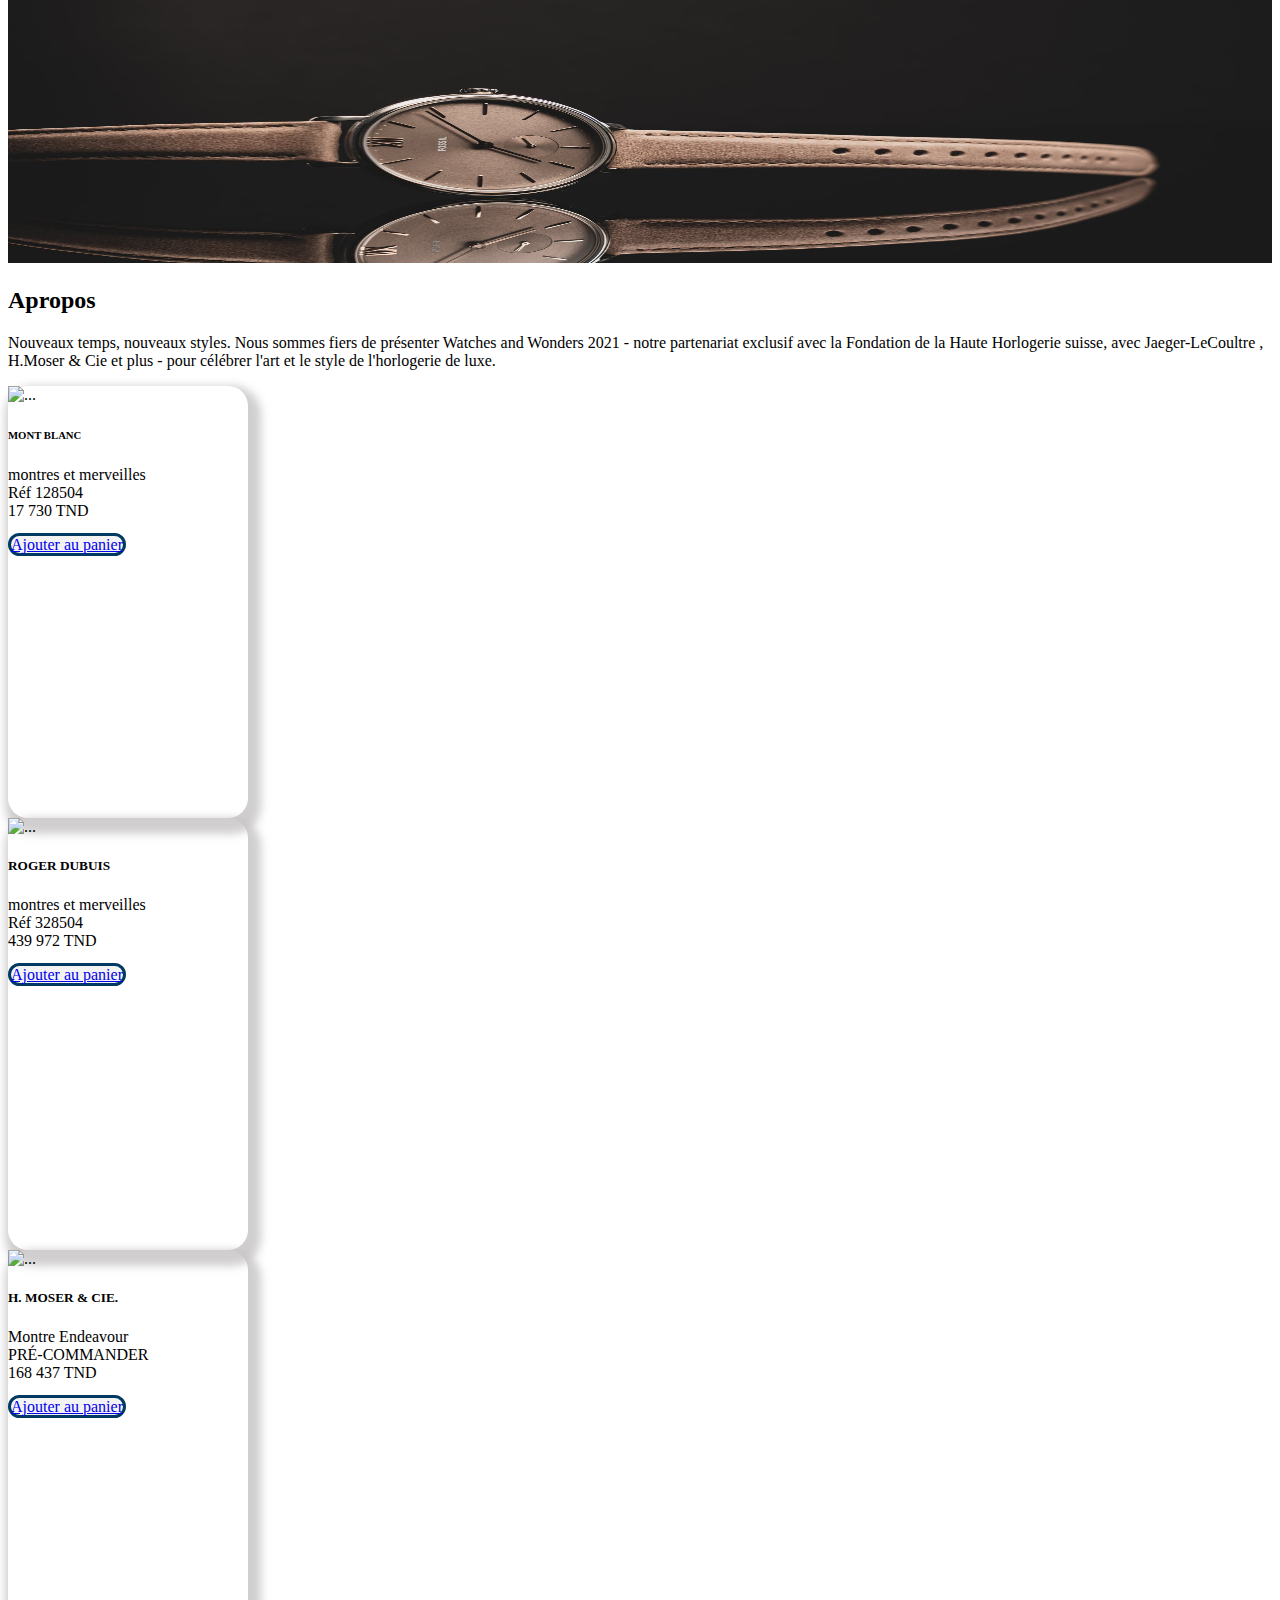
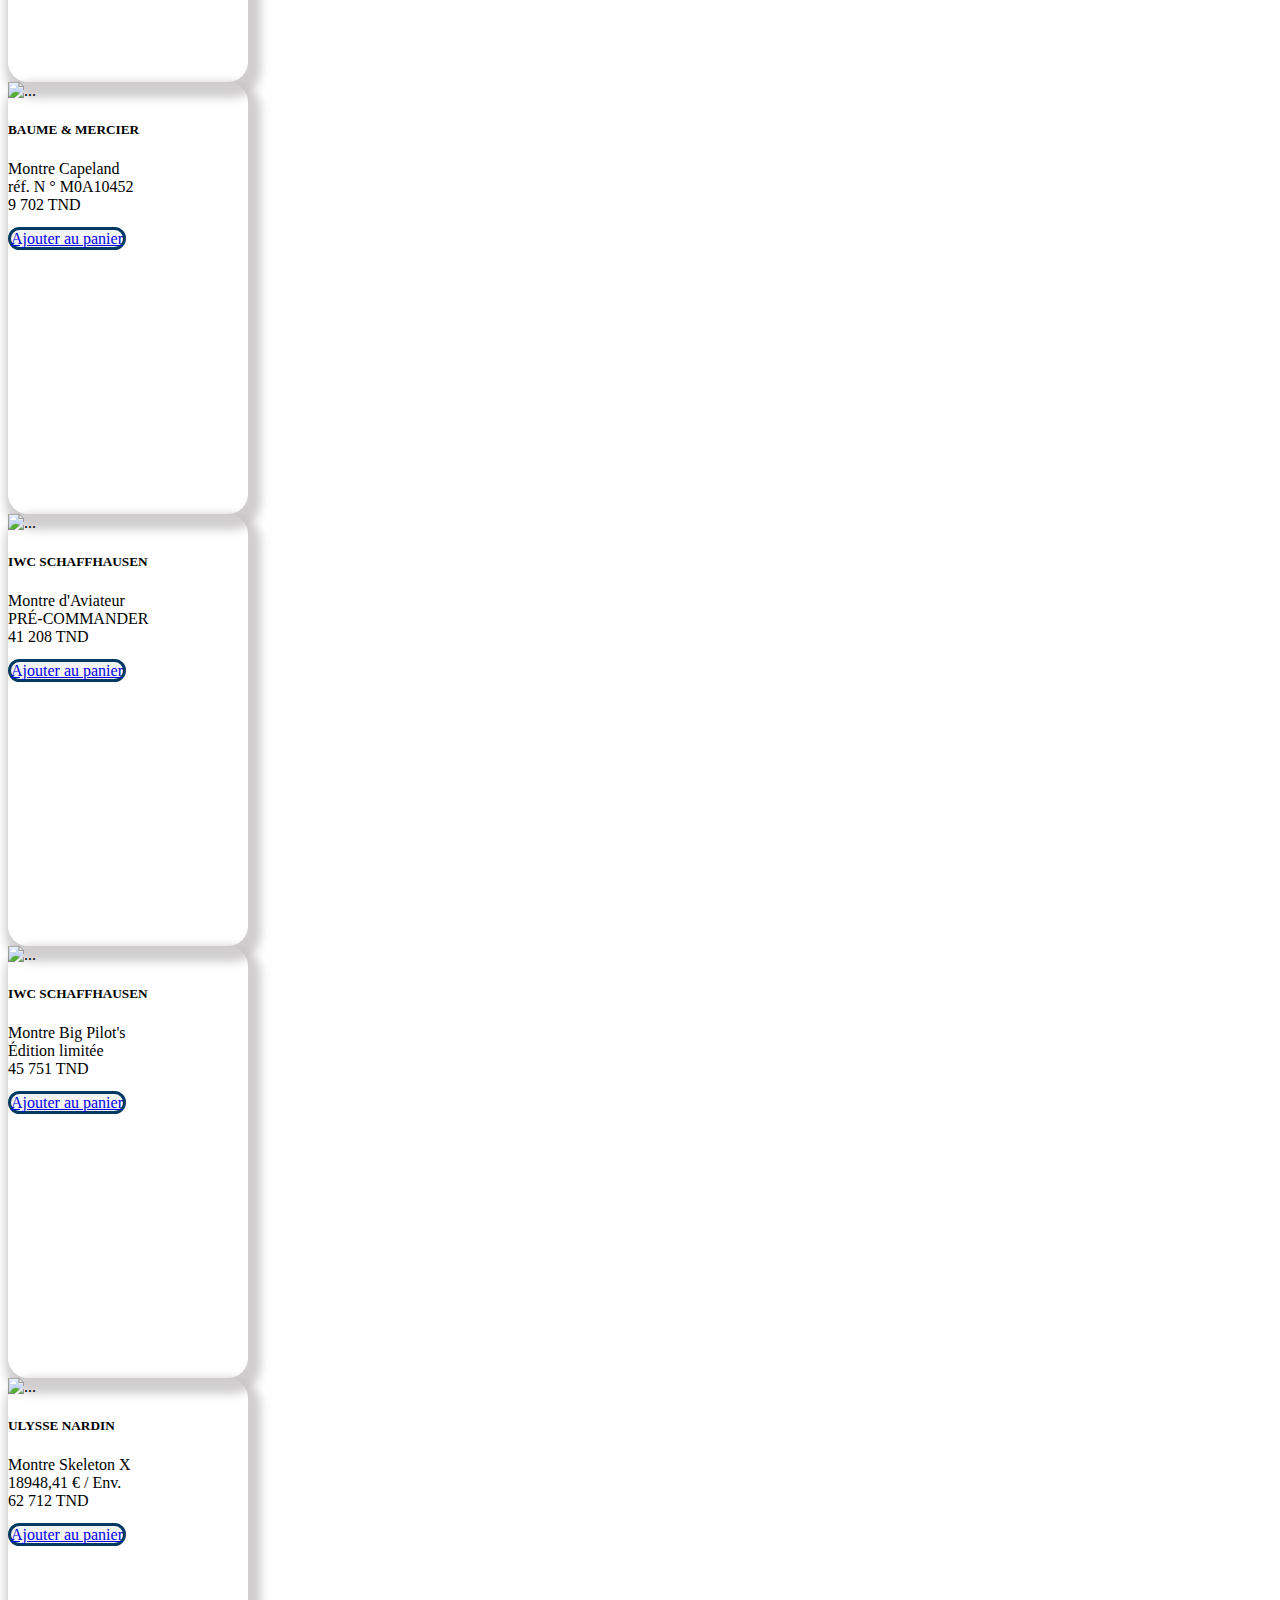
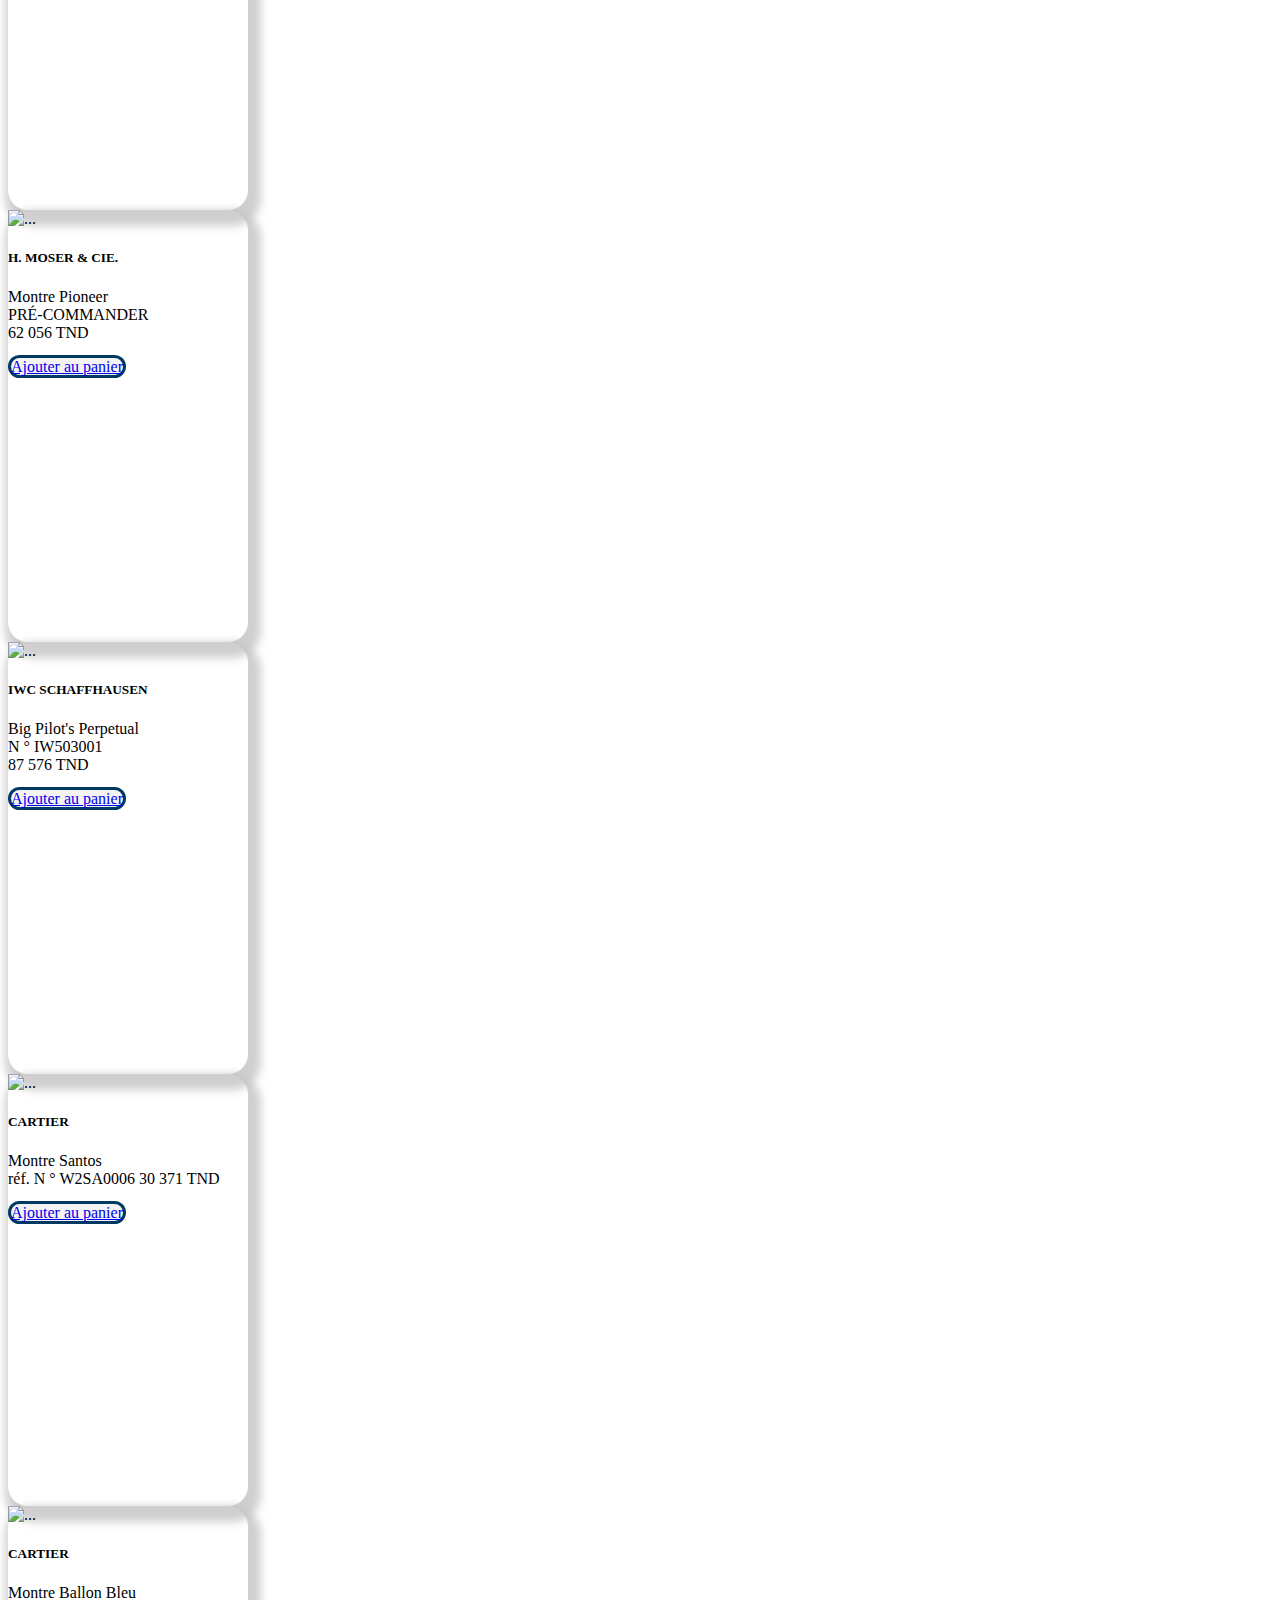
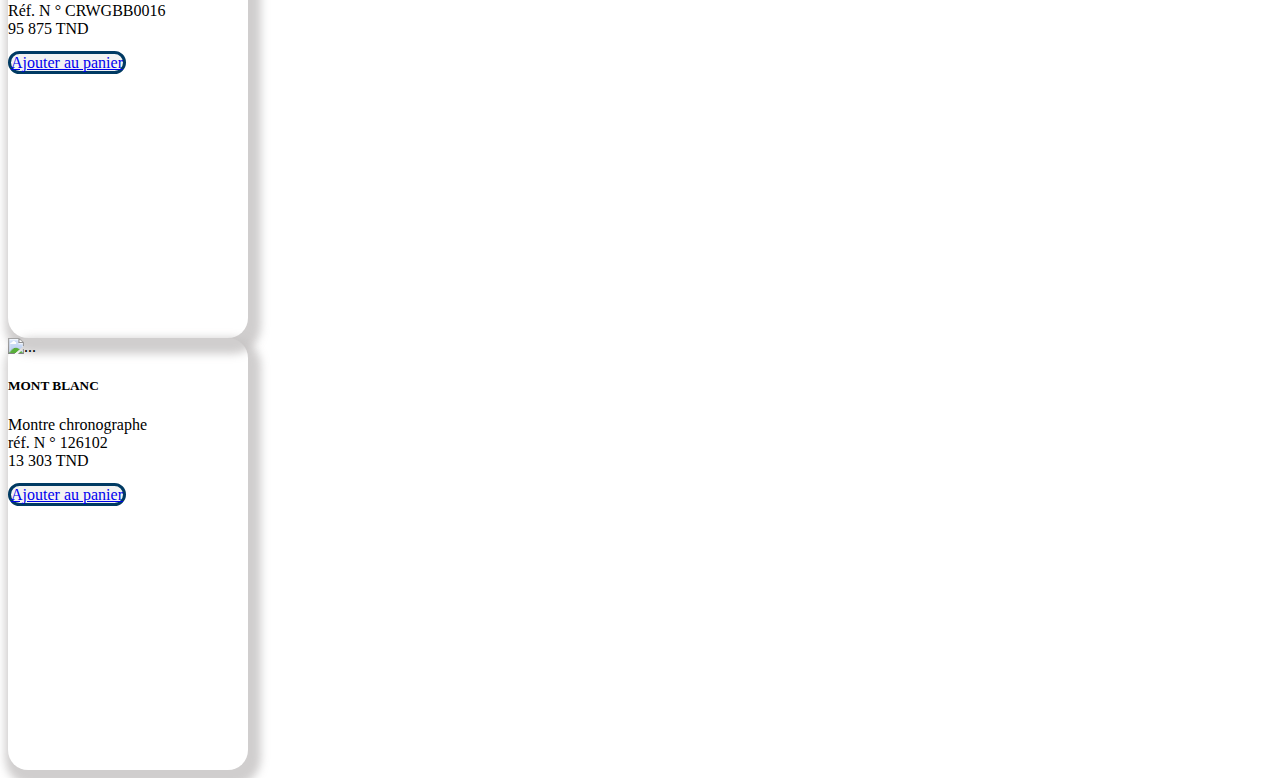
==== index.html @ ed8b2e1e "html+css" ====
<!DOCTYPE html>
<html lang="en">
<head>
    <meta charset="UTF-8">
    <meta http-equiv="X-UA-Compatible" content="IE=edge">
    <meta name="viewport" content="width=device-width, initial-scale=1.0">
    <title>Montre</title>
    <link rel="stylesheet" href="style.css">
    <!---------------------------link bootstrap------------------>
    <link href="https://cdn.jsdelivr.net/npm/bootstrap@5.0.0-beta3/dist/css/bootstrap.min.css" rel="stylesheet" integrity="sha384-eOJMYsd53ii+scO/bJGFsiCZc+5NDVN2yr8+0RDqr0Ql0h+rP48ckxlpbzKgwra6" crossorigin="anonymous">
    <script src="https://cdn.jsdelivr.net/npm/bootstrap@5.0.0-beta3/dist/js/bootstrap.bundle.min.js" integrity="sha384-JEW9xMcG8R+pH31jmWH6WWP0WintQrMb4s7ZOdauHnUtxwoG2vI5DkLtS3qm9Ekf" crossorigin="anonymous"></script>
    <script src="https://cdn.jsdelivr.net/npm/@popperjs/core@2.9.1/dist/umd/popper.min.js" integrity="sha384-SR1sx49pcuLnqZUnnPwx6FCym0wLsk5JZuNx2bPPENzswTNFaQU1RDvt3wT4gWFG" crossorigin="anonymous"></script>
    <script src="https://cdn.jsdelivr.net/npm/bootstrap@5.0.0-beta3/dist/js/bootstrap.min.js" integrity="sha384-j0CNLUeiqtyaRmlzUHCPZ+Gy5fQu0dQ6eZ/xAww941Ai1SxSY+0EQqNXNE6DZiVc" crossorigin="anonymous"></script>
    <!--------------------------------END Bootstrap---------------->
</head>
<body>
 
   <!------------------------------------Navbar-------------------------------------------->
   <nav class="navbar navbar-expand-lg navbar-light " id="img-navvv">
    <div class="container-fluid">
      <a class="navbar-brand ms-5" href="#"><img id="logo" src="images/logo1.png" alt=""></a>
      <button class="navbar-toggler" type="button" data-bs-toggle="collapse" data-bs-target="#navbarNav" aria-controls="navbarNav" aria-expanded="false" aria-label="Toggle navigation">
        <span class="navbar-toggler-icon"></span>
      </button>
      <div class="collapse navbar-collapse" id="navbarNav">
        <ul class="navbar-nav  ms-auto">
          <li class="nav-item">
            <a id="titre-nav" class="nav-link active" aria-current="page" href="#">Apropos</a>
          </li>
          <li class="nav-item">
            <a id="titre-nav" class="nav-link" href="#">contact</a>
          </li>
          <li class="nav-item">
            <a class="nav-link me-3 " href="#"><img src="images/magnifying-glass.png" alt=""> </a>
          </li>
          <li class="nav-item">
            <a class="nav-link disabled me-3" href="#" tabindex="-1" aria-disabled="true"><img src="images/shopping-cart (2).png" alt=""> </a>
          </li>
          <li class="nav-item">
            <a class="nav-link me-5" href="#"><img src="images/user2.png" alt=""><button id="bntlight" type="button" class="btn"><img src="images/moon.png" alt=""> </a>
          </li>
        </ul>
      </div>
    </div>
  </nav>

 
 
    <!-----------------------------------END-Navbar-------------------------------------------->  

  <img src="images/image123.jpeg" class="img-fluid img-covr" alt="...">

  <!--------------------------------------Apropos----------------->
  <div class="container">
    <div class="row">
      <div class="col-md-4"></div>
      <div class="col-md-4 text-center mt-5 mb-5"> <h2>Apropos</h2>
        <p>Nouveaux temps, nouveaux styles. Nous sommes fiers de présenter Watches and Wonders 2021 - notre partenariat exclusif avec la Fondation de la Haute Horlogerie suisse, avec Jaeger-LeCoultre , H.Moser &  Cie  et plus - pour célébrer l'art et le style de l'horlogerie de luxe.</p>
      </div>
      <div class="col-md-4"></div>
    </div>
  </div>
   <!------------------------------------part2--------------------->

  <div class="container">
    <div class="row">
      <div class="col-md-2"></div>
      <!-------------->
      <div class="col-md-10">
        <!------------**************3 card 1***********------------->
        <div class="row card3">
<div class="col-md-3"><div class="card mb-5">
  <img src="//cache.mrporter.com/variants/images/11452292647203115/in/w560_q80.jpg" class="card-img-top" alt="..." >
  <div class="card-body text-center">
    <h6 class="card-title">MONT BLANC</h6>
    <p class="card-text">
      montres et merveilles <br>
       Réf 128504
       <br>17 730 TND</p>
    <a  id="butt-card" href="#" class="btn">Ajouter au panier</a>
  </div>
</div></div>
<!----------------->
<div class="col-md-3"><div class="card">
  <img src="//cache.mrporter.com/variants/images/11452292646060097/in/w560_q80.jpg" class="card-img-top" alt="...">
  <div class="card-body text-center">
    <h5 class="card-title">ROGER DUBUIS</h5>
    <p class="card-text">
      montres et merveilles <br>
      Réf 328504
   <br> 439 972 TND</p>
   <a  id="butt-card" href="#" class="btn">Ajouter au panier</a>
  </div>
</div></div>
<!------------------->
<div class="col-md-3"><div class="card" >
  <img src="//cache.mrporter.com/variants/images/6630340696378567/in/w560_q80.jpg" class="card-img-top" alt="...">
  <div class="card-body text-center">
    <h5 class="card-title">H. MOSER & CIE.</h5>
    <p class="card-text">
      Montre Endeavour <br> 
      PRÉ-COMMANDER <br>
     168 437 TND</p>
     <a  id="butt-card" href="#" class="btn">Ajouter au panier</a>
  </div>
</div></div>
</div>
        <!--------------*********End 3 card 1*********------------->
         <!------------**************3 card 2***********------------->
         <div class="row card3">
          <div class="col-md-3"><div class="card mb-5">
            <img src="//cache.mrporter.com/variants/images/33599693056300801/in/w560_q80.jpg" class="card-img-top" alt="...">
            <div class="card-body text-center">
              <h5 class="card-title">BAUME & MERCIER</h5>
              <p class="card-text">
                Montre Capeland <br> réf. N ° M0A10452 <br>
                
               9 702 TND</p>
               <a  id="butt-card" href="#" class="btn">Ajouter au panier</a>
            </div>
          </div></div>
          <!----------------->
          <div class="col-md-3"><div class="card" >
            <img src="//cache.mrporter.com/variants/images/33599693056301191/in/w560_q80.jpg" class="card-img-top" alt="...">
            <div class="card-body text-center">
              <h5 class="card-title">IWC SCHAFFHAUSEN</h5>
              <p class="card-text">
                Montre d'Aviateur  <br>
                PRÉ-COMMANDER <br>
                41 208 TND</p>
                <a  id="butt-card" href="#" class="btn">Ajouter au panier</a>
            </div>
          </div></div>
          <!------------------->
          <div class="col-md-3"><div class="card"  >
            <img src="//cache.mrporter.com/variants/images/33599693056301202/in/w560_q80.jpg" class="card-img-top" alt="...">
            <div class="card-body text-center">
              <h5 class="card-title">IWC SCHAFFHAUSEN</h5>
              <p class="card-text">
                Montre Big Pilot's <br>  
               Édition limitée <br>
             45 751 TND</p>
             <a  id="butt-card" href="#" class="btn">Ajouter au panier</a>
            </div>
          </div></div>
          </div>
                  <!--------------*********End 3 card 2*********------------->
                   <!------------**************3 card 3***********------------->
        <div class="row card3">
          <div class="col-md-3"><div class="card mb-5" >
            <img src="//cache.mrporter.com/variants/images/22527730566098110/in/w560_q80.jpg" class="card-img-top" alt="...">
            <div class="card-body text-center">
              <h5 class="card-title">ULYSSE NARDIN</h5>
              <p class="card-text">
                Montre Skeleton X <br>
                
                18948,41 € / Env. <br> 62 712 TND</p>
                <a  id="butt-card" href="#" class="btn">Ajouter au panier</a>
            </div>
          </div></div>
          <!----------------->
          <div class="col-md-3"><div class="card" >
            <img src="//cache.mrporter.com/variants/images/6630340696378904/in/w560_q80.jpg" class="card-img-top" alt="...">
            <div class="card-body text-center">
              <h5 class="card-title">H. MOSER & CIE.</h5>
              <p class="card-text">
                Montre Pioneer <br>
                
                PRÉ-COMMANDER <br>
                62 056 TND</p>
                <a  id="butt-card" href="#" class="btn">Ajouter au panier</a>
            </div>
          </div></div>
          <!------------------->
          <div class="col-md-3"><div class="card">
            <img src="//cache.mrporter.com/variants/images/16301891330333016/in/w560_q80.jpg" class="card-img-top" alt="...">
            <div class="card-body text-center">
              <h5 class="card-title">IWC SCHAFFHAUSEN</h5>
              <p class="card-text">
                Big Pilot's Perpetual <br> N ° IW503001
           <br> 87 576 TND</p>
           <a  id="butt-card" href="#" class="btn">Ajouter au panier</a>
            </div>
          </div></div>
          </div>
                  <!--------------*********End 3 card 3*********------------->
                   <!------------**************3 card 4***********------------->
        <div class="row card3">
          <div class="col-md-3"><div class="card" style="width: 15rem;">
            <img src="//cache.mrporter.com/variants/images/16301891330334242/in/w560_q80.jpg" class="card-img-top" alt="...">
            <div class="card-body text-center">
              <h5 class="card-title">CARTIER</h5>
              <p class="card-text">
                Montre Santos <br> réf. N ° W2SA0006
                
 30 371 TND</p>
 <a  id="butt-card" href="#" class="btn">Ajouter au panier</a>
            </div>
          </div></div>
          <!----------------->
          <div class="col-md-3"><div class="card" style="width: 15rem;">
            <img src="//cache.mrporter.com/variants/images/16301891330335787/in/w560_q80.jpg" class="card-img-top" alt="...">
            <div class="card-body text-center">
              <h5 class="card-title">CARTIER</h5>
              <p class="card-text">
                Montre Ballon Bleu <br> Réf. N ° CRWGBB0016
                
             <br>  95 875 TND</p>
             <a  id="butt-card" href="#" class="btn">Ajouter au panier</a>
            </div>
          </div></div>
          <!------------------->
          <div class="col-md-3"><div class="card" style="width: 15rem;" >
            <img src="//cache.mrporter.com/variants/images/16301891330263557/in/w560_q80.jpg" class="card-img-top" alt="...">
            <div class="card-body text-center">
              <h5 class="card-title">MONT BLANC</h5>
              <p class="card-text">
                Montre chronographe <br> réf. N ° 126102
                
              <br> 13 303 TND</p>
              <a  id="butt-card" href="#" class="btn">Ajouter au panier</a>
            </div>
          </div></div>
          </div>
                  <!--------------*********End 3 card 4*********------------->
      </div>
    </div>
  </div>
  <!-------------nnnnnn----------->
  <div class="container">
    <div class="row">
      <div class="col-md-3"></div>
      <!------------------>
      <div class="col-md-9"></div>
    </div>
  </div>
<!---------------------------------------link js-------------------------->
<script src="script.js"></script>
</body>
</html>
---- style.css ----
/*******************************MONTRE********************************/
 /**********************************Navbar***************************************/
body{
    overflow-x: hidden ;
}
body.modnight{
    background-color: rgba(0, 0, 0, 0.897);
    color: rgb(119, 115, 115);
}
#logo{
    width: 10rem;
    height: 5rem;
}
#titre-nav{
    margin-right: 15rem;
    color: white;
}
#img-navvv{
    background-color: transparent;
font-family: futura now;
}
.img-covr{
    width: 100%;
    height: 300px;
   
    margin-top: -25rem;
    z-index: -1;
}
/***------------------------------3 card------------------------------------------***/
.card3{
    justify-content: space-around;
}
#butt-card{
    border: 3px solid #003a63;
    border-radius: 14px;
    background-color: #f3f3f3;
}
.card{
    box-shadow: 5px 8px 8px 8px #c4c1c1c9;
    border-radius: 20px;
    width: 15rem;
    height: 27rem;
}
.card-img-top{
    width: 12rem;
    height: 15rem;
}
/*********************************END*Navbar**************************************/
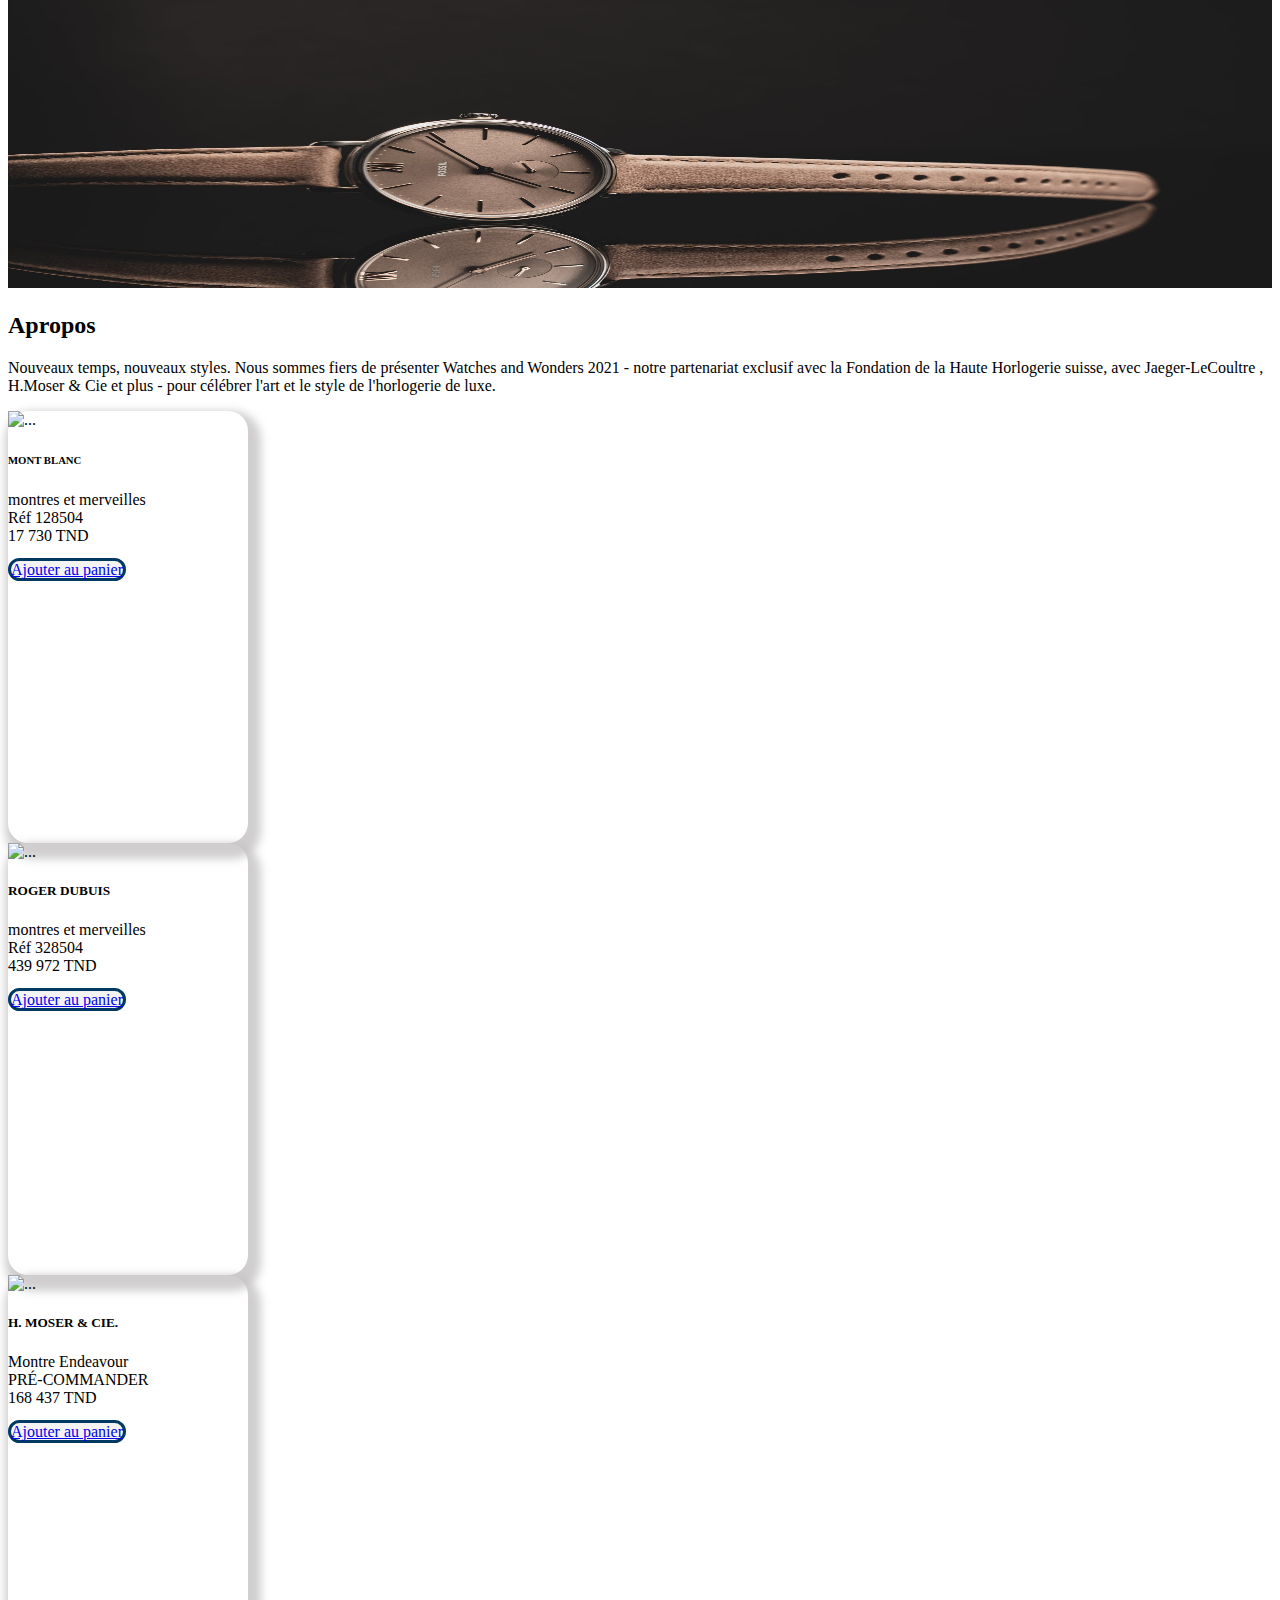
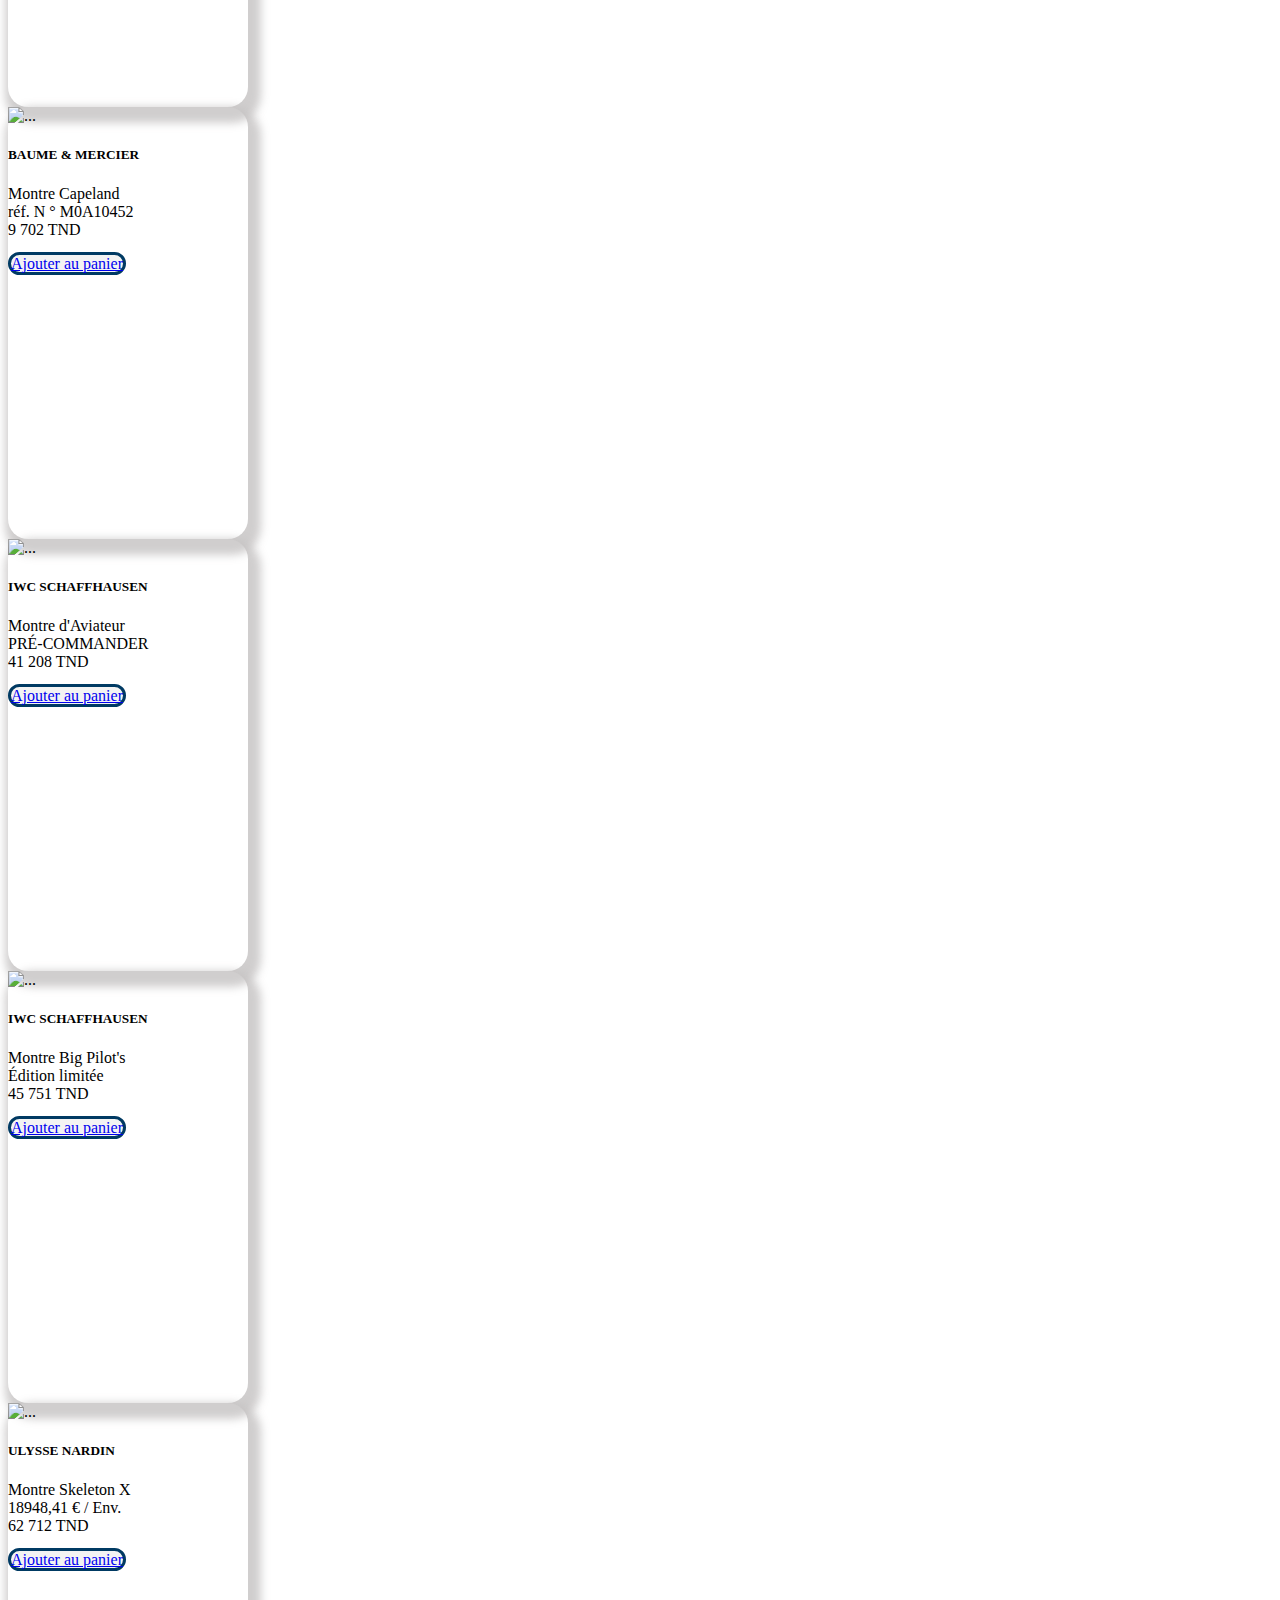
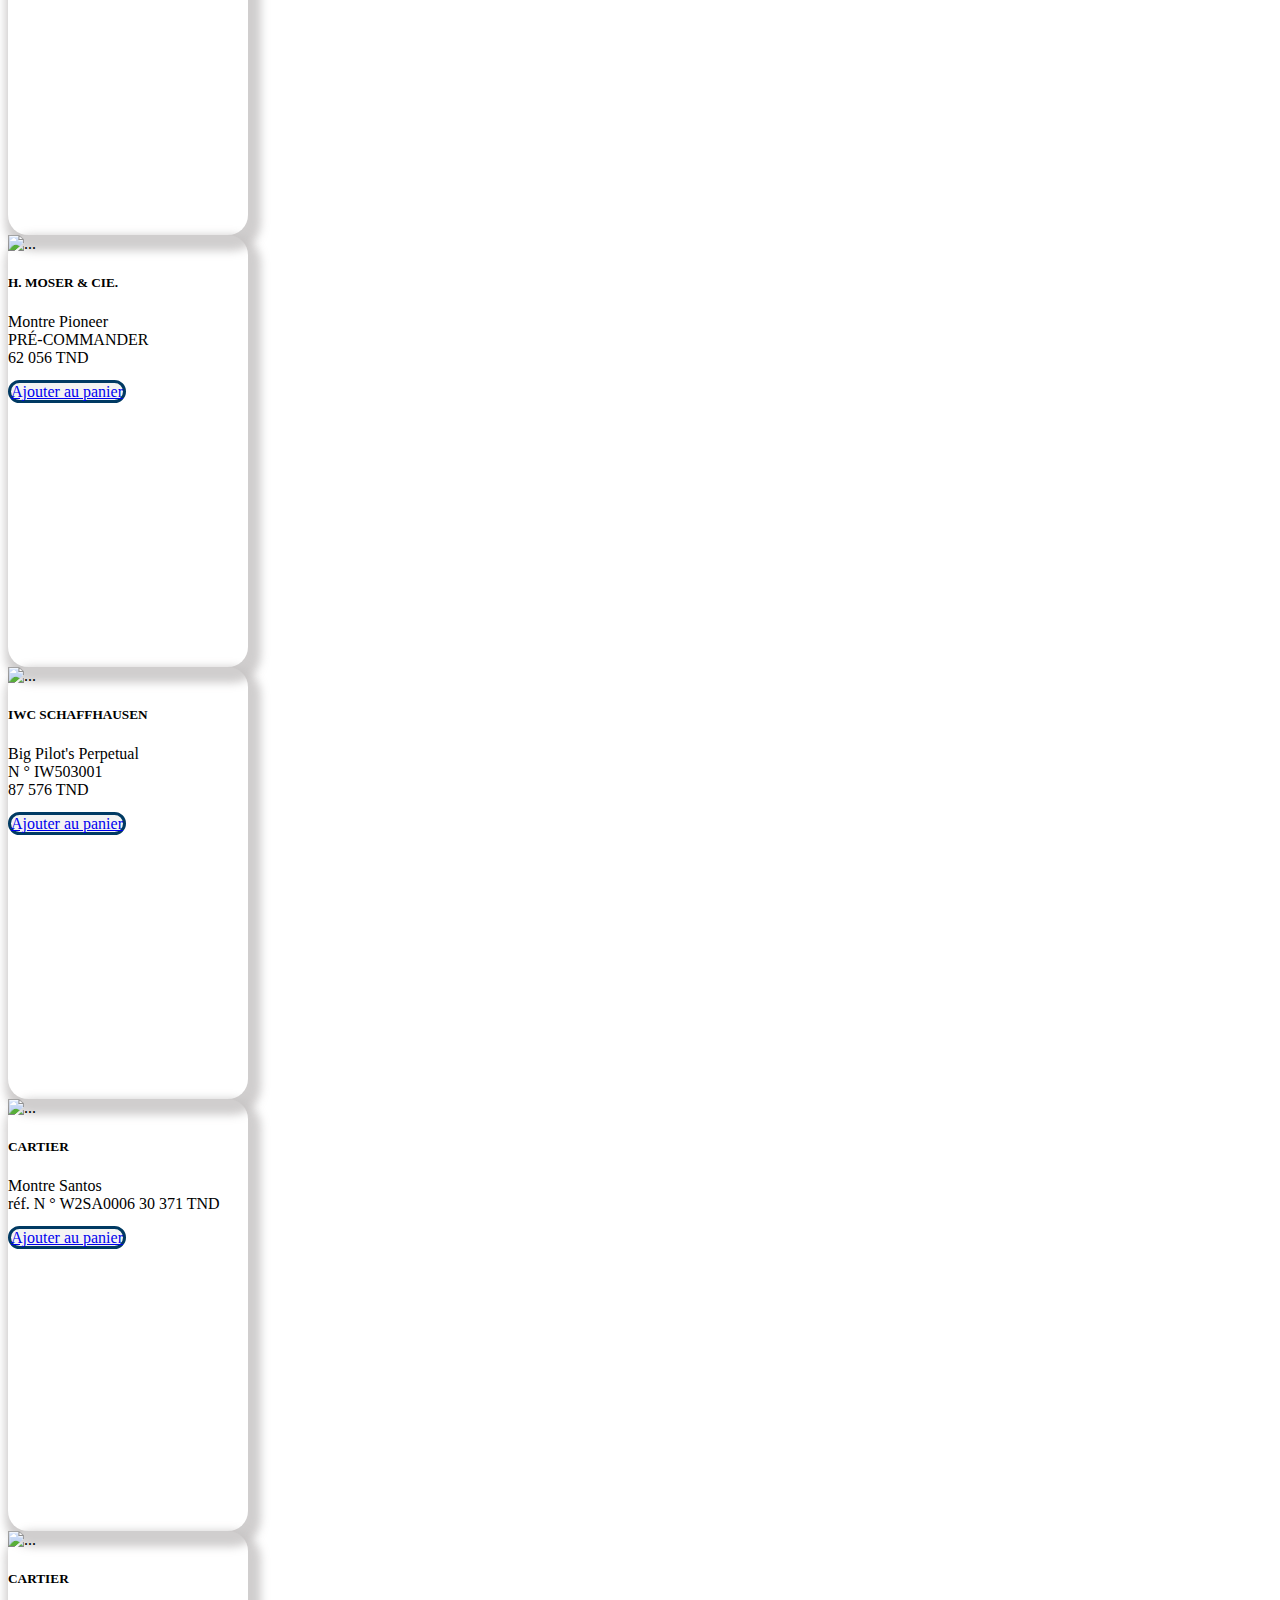
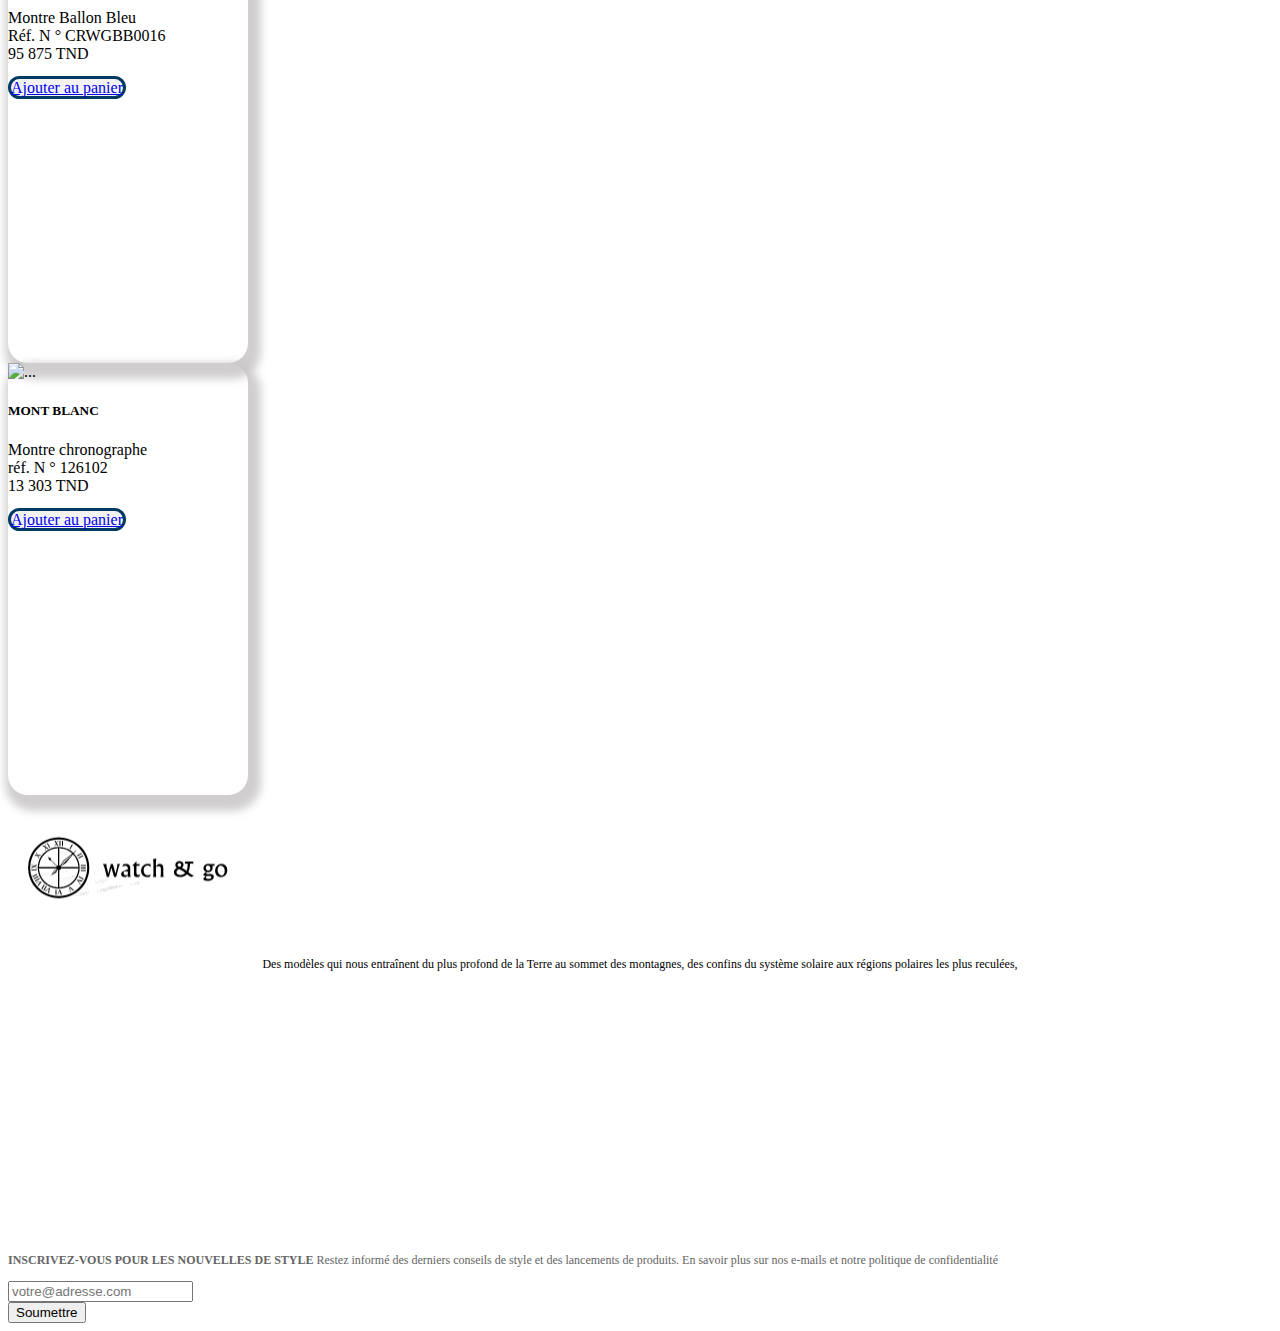
==== commit f7065b77: "js-0" ====
--- a/index.html
+++ b/index.html
@@ -22,29 +22,29 @@
       <button class="navbar-toggler" type="button" data-bs-toggle="collapse" data-bs-target="#navbarNav" aria-controls="navbarNav" aria-expanded="false" aria-label="Toggle navigation">
         <span class="navbar-toggler-icon"></span>
       </button>
-      <div class="collapse navbar-collapse" id="navbarNav">
+      <div class="collapse navbar-collapse mt-3" id="navbarNav">
         <ul class="navbar-nav  ms-auto">
           <li class="nav-item">
-            <a id="titre-nav" class="nav-link active" aria-current="page" href="#">Apropos</a>
-          </li>
-          <li class="nav-item">
-            <a id="titre-nav" class="nav-link" href="#">contact</a>
-          </li>
-          <li class="nav-item">
-            <a class="nav-link me-3 " href="#"><img src="images/magnifying-glass.png" alt=""> </a>
-          </li>
-          <li class="nav-item">
-            <a class="nav-link disabled me-3" href="#" tabindex="-1" aria-disabled="true"><img src="images/shopping-cart (2).png" alt=""> </a>
-          </li>
-          <li class="nav-item">
-            <a class="nav-link me-5" href="#"><img src="images/user2.png" alt=""><button id="bntlight" type="button" class="btn"><img src="images/moon.png" alt=""> </a>
+            <a id="titre-nav1" class="nav-link active" aria-current="page" href="#">Apropos</a>
+          </li>
+          <li class="nav-item">
+            <a id="titre-nav" class="nav-link ms-5" href="#">contact</a>
+          </li>
+          <li class="nav-item">
+            <a class="nav-link me-3 " href="#"><img id="bntlight" class="me-3" src="images/moon.png" alt=""> <img src="images/magnifying-glass.png" alt=""> </a>
+          </li>
+          <li class="nav-item">
+            <a class="nav-link disabled me-3" href="#" tabindex="-1" aria-disabled="true"><img src="images/shopping-cart (2).png" alt=""> <span id="val">0 </span> </a>
+          </li>
+          <li class="nav-item">
+            <a class="nav-link me-3" href="#"><img src="images/user2.png" alt=""><button id="bntlight" type="button" class="btn"></a>
           </li>
         </ul>
       </div>
     </div>
   </nav>
 
- 
+ <hr class="hr-nav">
  
     <!-----------------------------------END-Navbar-------------------------------------------->  
 
@@ -226,15 +226,34 @@
       </div>
     </div>
   </div>
-  <!-------------nnnnnn----------->
-  <div class="container">
-    <div class="row">
+
+  <!-----------------------------------test panier------------------------------->
+ 
+
+  <!---------------------------------Footer-------------------------->
+  <footer><div class="container mt-5">
+    <div class="row">
+      <!---------------------logi --info------------->
+      <div class="col-md-3"> <img id="logo-footer" src="images/logo.png" alt=""> <p id="parg-footr">Des modèles qui nous entraînent du plus profond de la Terre au sommet des montagnes, des confins du système solaire aux régions polaires les plus reculées, </p> </div>
+      <!--------------------------icon------>
       <div class="col-md-3"></div>
-      <!------------------>
-      <div class="col-md-9"></div>
-    </div>
-  </div>
+      <!------------------------map--------------------->
+      <div class="col-md-3"><div style="width: 100%"><iframe width="100%" height="250" frameborder="0" scrolling="no" marginheight="0" marginwidth="0" src="https://maps.google.com/maps?width=100%25&amp;height=210&amp;hl=en&amp;q=Tunis%20hammam%20chatt+(My%20Business%20Name)&amp;t=&amp;z=14&amp;ie=UTF8&amp;iwloc=B&amp;output=embed"></iframe><a href="https://www.maps.ie/draw-radius-circle-map/"></a></div></div>
+      <!----------------------msg-------------->
+      <div class="col-md-3"> <p id="par-msg"> <strong>INSCRIVEZ-VOUS POUR LES NOUVELLES DE STYLE</strong> 
+        Restez informé des derniers conseils de style et des lancements de produits. En savoir plus sur nos e-mails et notre politique de confidentialité </p>
+    <div class="row">
+      <label for="Adresse e-mail"></label>
+      <div class="col-md-2"><input class="form-control" placeholder="votre@adresse.com" value="" aria-label="Adresse e-mail"></div>
+      <div class="col-md-1"> <button type="submit" class="btn btn-light">Soumettre</button></div>
+      <!-------------------->
+    </div>
+  </div>
+      </div>
+  </div></footer>
+  
 <!---------------------------------------link js-------------------------->
 <script src="script.js"></script>
+<script src="panier.js"></script>
 </body>
 </html>--- a/style.css
+++ b/style.css
@@ -1,7 +1,13 @@
                  /*******************************MONTRE********************************/
+ @font-face{
+src: url(fonts/Futura_Now_Free_Weights/);
+font-family: futura;
+                 }
  /**********************************Navbar***************************************/
 body{
     overflow-x: hidden ;
+    font-family: futura;
+    
 }
 body.modnight{
     background-color: rgba(0, 0, 0, 0.897);
@@ -12,12 +18,17 @@
     height: 5rem;
 }
 #titre-nav{
-    margin-right: 15rem;
+    margin-right: 20rem;
+    color: white;
+}
+#titre-nav1{
+    
     color: white;
 }
 #img-navvv{
     background-color: transparent;
-font-family: futura now;
+font-family: futura;
+font-size: 22px;
 }
 .img-covr{
     width: 100%;
@@ -25,6 +36,11 @@
    
     margin-top: -25rem;
     z-index: -1;
+}
+.hr-nav{
+    color: white;
+     box-shadow: 1px 2px 1px 2px rgba(255, 255, 255, 0.199);
+     margin-top: -1rem;
 }
 /***------------------------------3 card------------------------------------------***/
 .card3{
@@ -45,4 +61,38 @@
     width: 12rem;
     height: 15rem;
 }
-/*********************************END*Navbar**************************************/+/***********************************************************************/
+/*----------------------------------------Footer--------------------------------*/
+#parg-footr{
+    text-align: center;
+    font: 12px/18px Georgia;
+}
+#logo-footer{
+    width: 15rem;
+    height: 9rem;
+}
+#par-msg{
+  
+    font: 12px/18px Georgia;
+    font-weight: 400;
+    color: #656565;
+}
+#val{
+    border-radius: 50%;
+    background-color: white;
+    color: black;
+    width: 5px;
+    height: 1px;
+    padding: 5px;
+
+}
+
+
+/***--------------------------------------------------panier--------------------------------*/
+.bbcc{
+background-color: #003a63;
+color: white;
+padding: 1rem;
+border-top-left-radius: 16px;
+border-top-right-radius: 16px;
+}
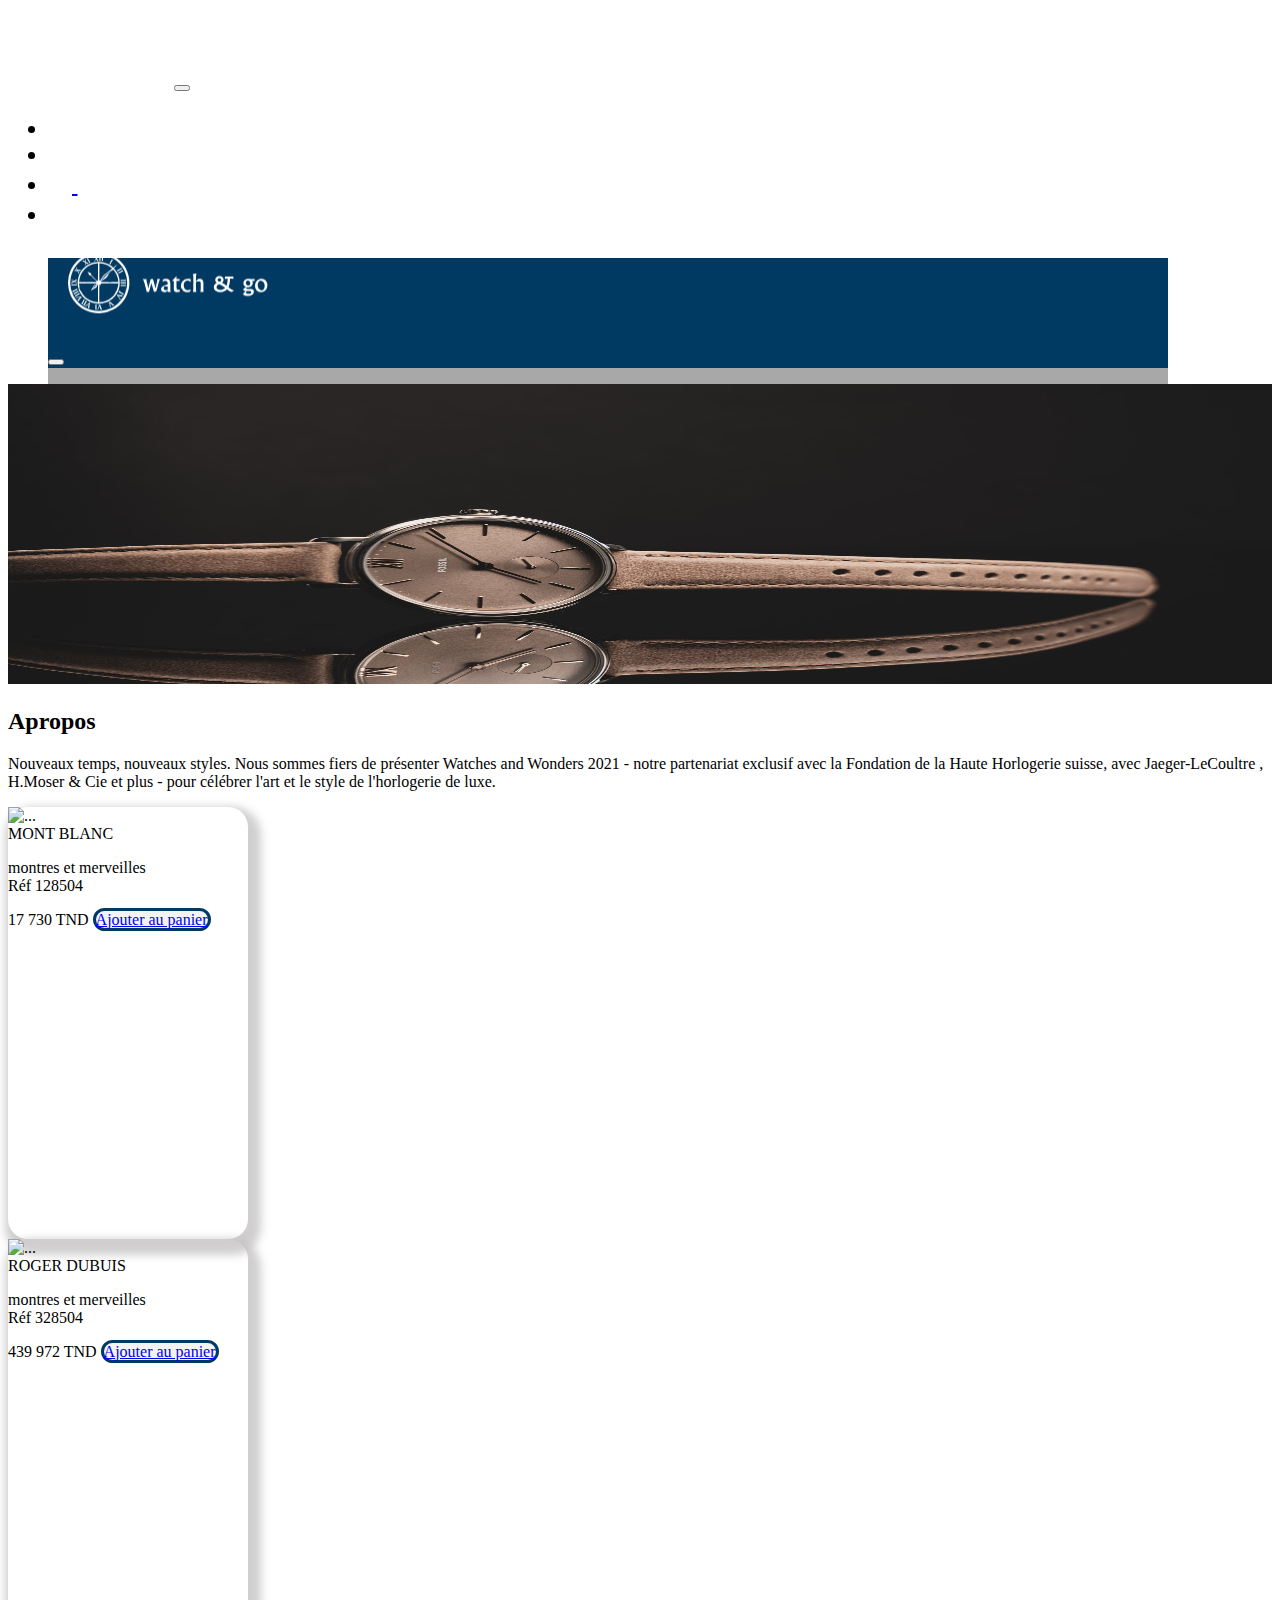
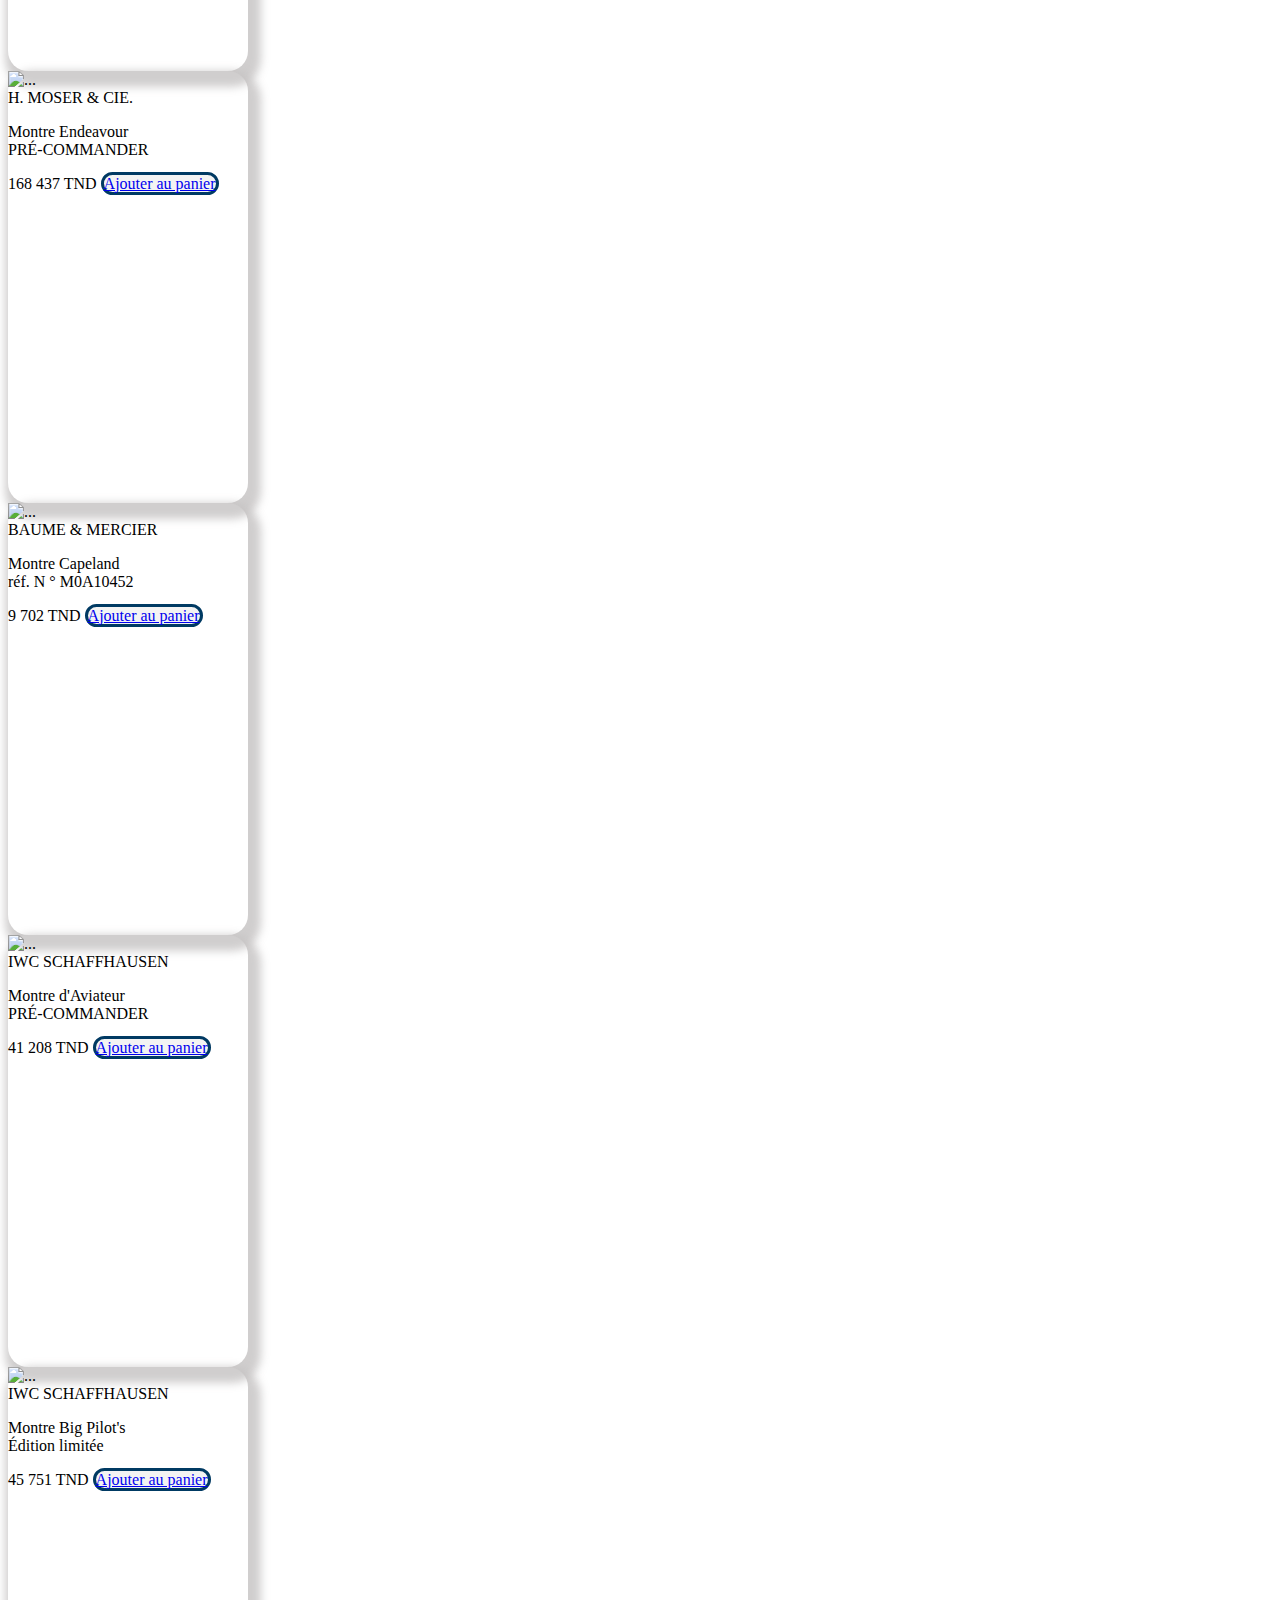
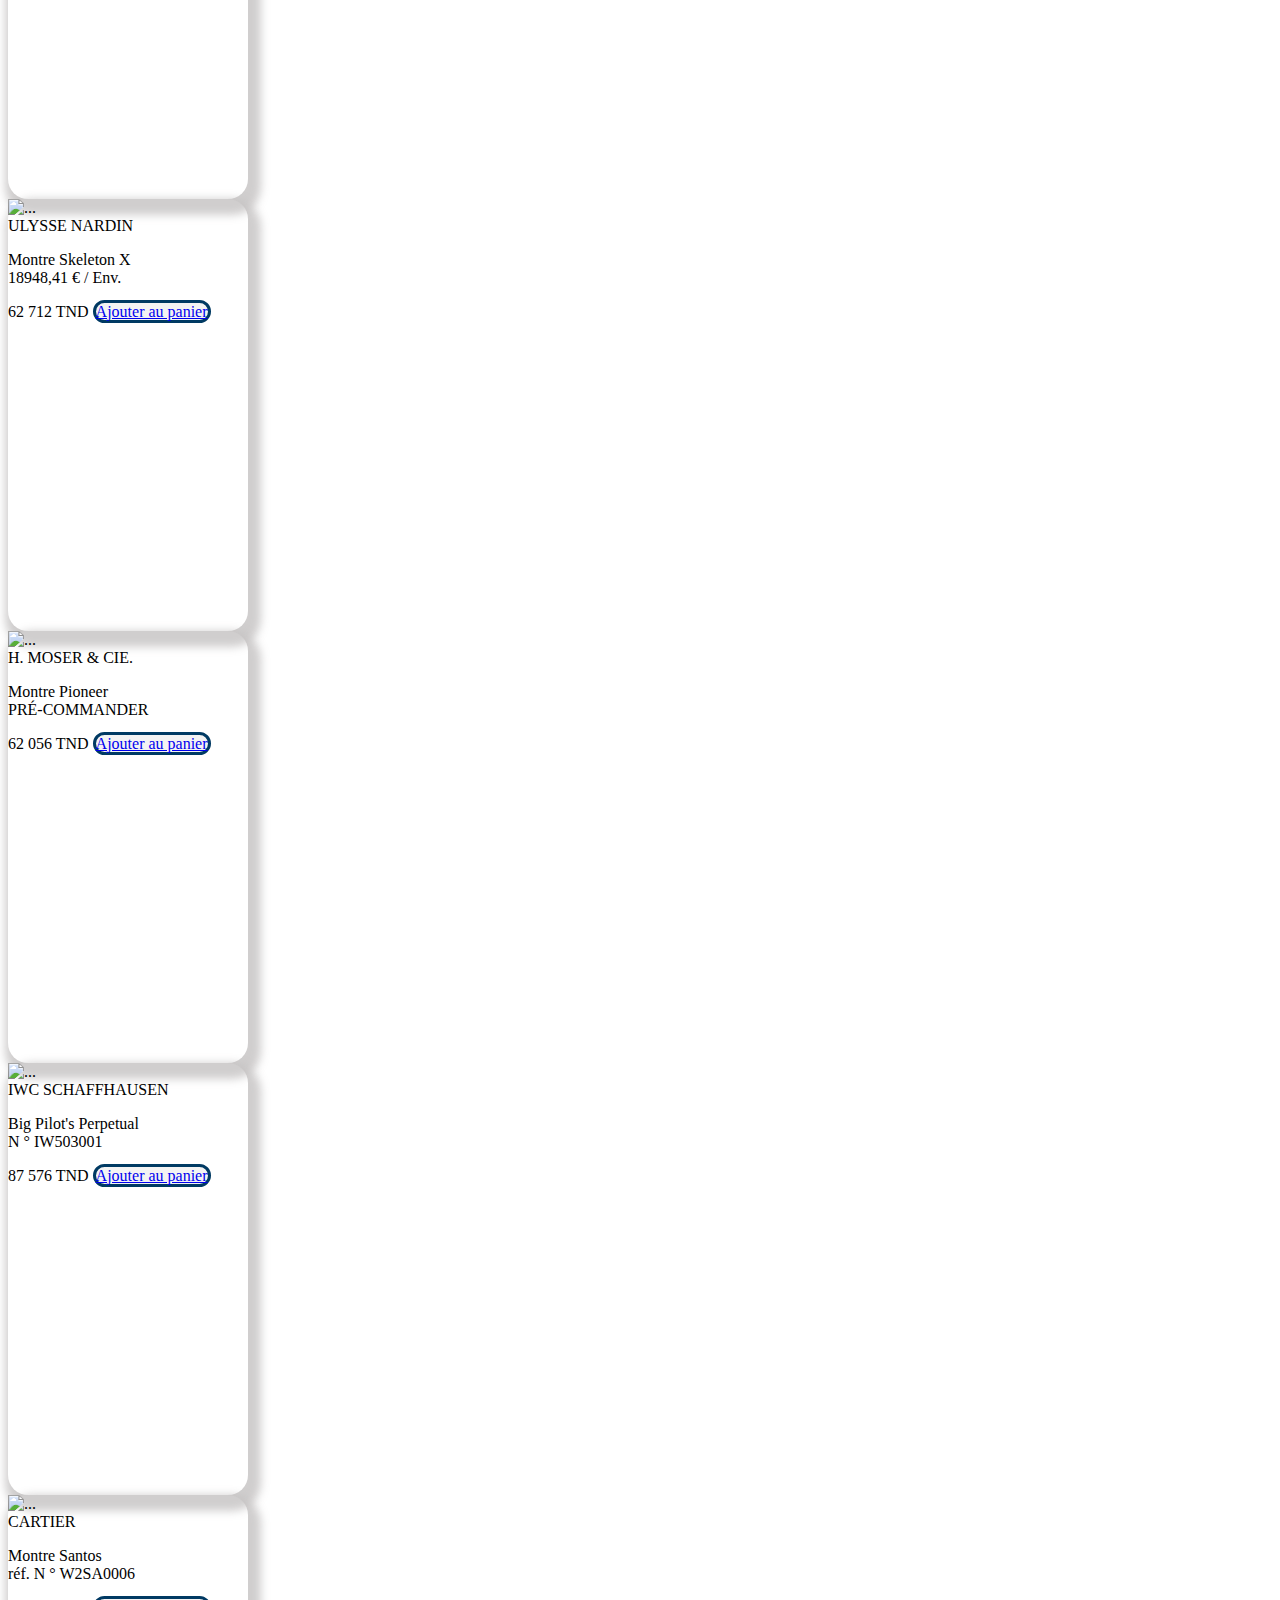
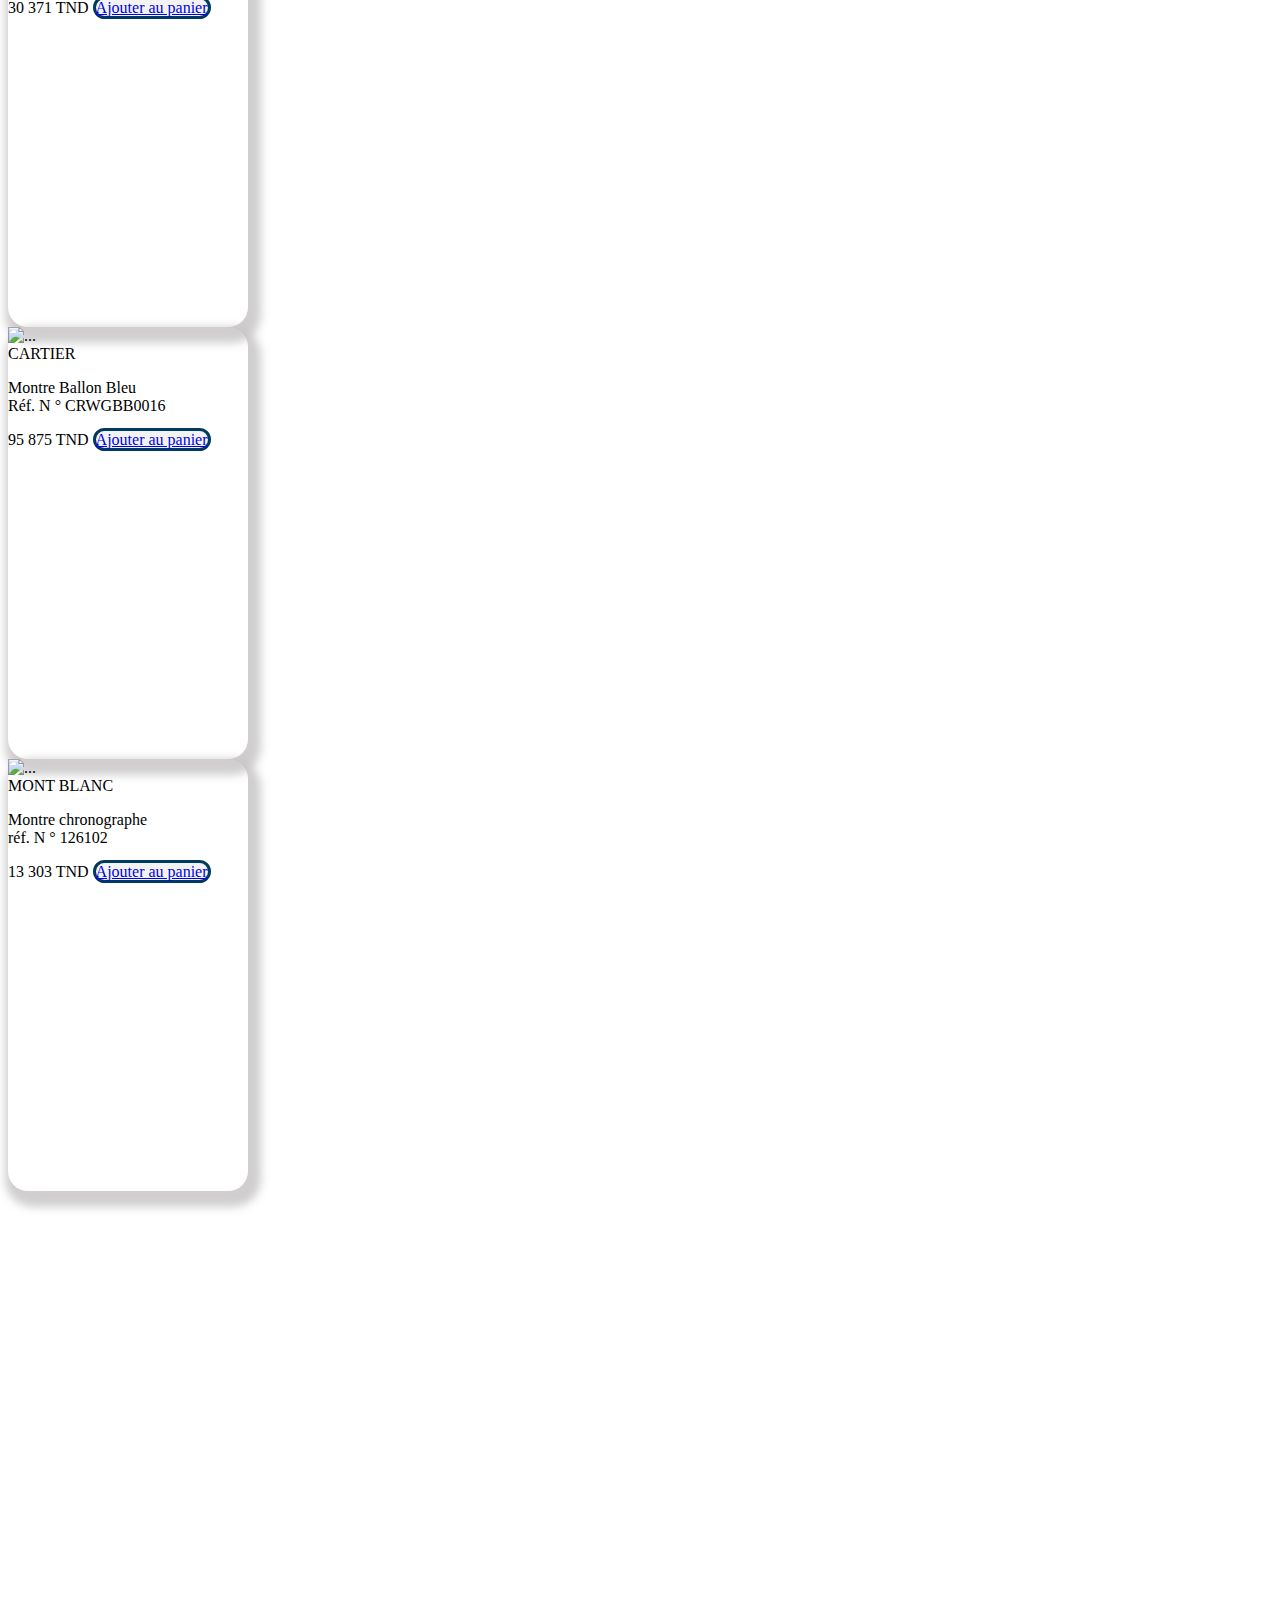
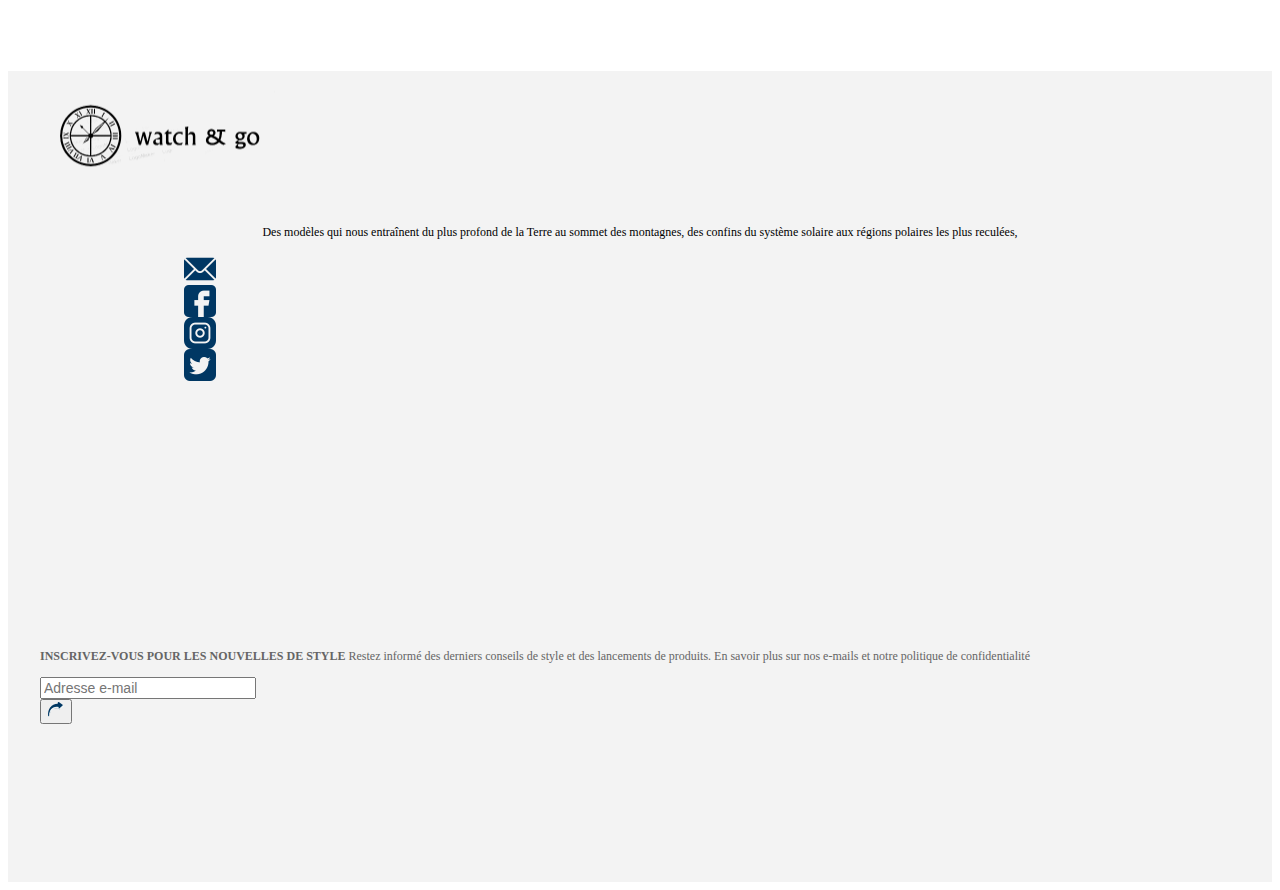
==== commit fabf1cea: "Modal" ====
--- a/index.html
+++ b/index.html
@@ -16,7 +16,7 @@
 <body>
  
    <!------------------------------------Navbar-------------------------------------------->
-   <nav class="navbar navbar-expand-lg navbar-light " id="img-navvv">
+   <nav class="navbar navbar-expand-lg navbar-light" id="img-navvv">
     <div class="container-fluid">
       <a class="navbar-brand ms-5" href="#"><img id="logo" src="images/logo1.png" alt=""></a>
       <button class="navbar-toggler" type="button" data-bs-toggle="collapse" data-bs-target="#navbarNav" aria-controls="navbarNav" aria-expanded="false" aria-label="Toggle navigation">
@@ -25,7 +25,7 @@
       <div class="collapse navbar-collapse mt-3" id="navbarNav">
         <ul class="navbar-nav  ms-auto">
           <li class="nav-item">
-            <a id="titre-nav1" class="nav-link active" aria-current="page" href="#">Apropos</a>
+            <a id="titre-nav1" class="nav-link active" aria-current="page" href="index.html">Apropos</a>
           </li>
           <li class="nav-item">
             <a id="titre-nav" class="nav-link ms-5" href="#">contact</a>
@@ -34,7 +34,55 @@
             <a class="nav-link me-3 " href="#"><img id="bntlight" class="me-3" src="images/moon.png" alt=""> <img src="images/magnifying-glass.png" alt=""> </a>
           </li>
           <li class="nav-item">
-            <a class="nav-link disabled me-3" href="#" tabindex="-1" aria-disabled="true"><img src="images/shopping-cart (2).png" alt=""> <span id="val">0 </span> </a>
+            <!------------**********************modal******************------->
+            <!--modal-->
+<!-- Button trigger modal -->
+<a href="#"><img src="images/shopping-cart (2).png" data-bs-toggle="modal" data-bs-target="#exampleModal">
+
+</a><span id="val"></span>
+<!-- Modal -->
+<div class="modal fade  " id="exampleModal" tabindex="-1" aria-labelledby="exampleModalLabel" aria-hidden="true">
+  <div class="modal-dialog ">
+    <div class="modal-content">
+      <div id="head-modl" class="modal-header">
+        <h5 class="modal-title" id="exampleModalLabel"><img id="logo-modal"  src="images/logo1.png" alt=""></h5>
+        <button type="button" class="btn-close" data-bs-dismiss="modal" aria-label="Close"></button>
+      </div>
+      <div class="modal-body" style="width: 50rem;">
+      <!-------------**************test*********************-->
+      
+      <!---------------------------->
+
+      <section class="container content-section">
+        <h2 class="section-header">Mon panier</h2>
+        <div class="cart-row" id="titre-panier">
+            <span class="cart-item cart-header cart-column ">Éléments</span>
+            <span class="cart-price cart-header cart-column ms-5"> Prix</span>
+            <span class="cart-quantity cart-header cart-column ms-5">Quantité</span>
+            <span class="ms-5">Supprimer</span>
+        </div>
+        <hr>
+        <div class="cart-items">
+    
+        </div>
+        <hr>
+        <div class="cart-total">
+            <strong class="cart-total-title">Total</strong>
+            <span class="cart-total-price ms-5">0 TND</span>
+        </div>
+        <button id="bt-modl-p" class="btn btn-primary btn-purchase" type="button">Vider le panier</button> <br> <button class="btn btn-primary btn-commd" type="button">Finaliser ma commande</button>
+    </section>
+<!---------------------------------------------------->    
+
+      </div>
+      <div class="modal-footer">
+        <button type="button" class="btn btn-secondary" data-bs-dismiss="modal">Close</button>
+      </div>
+    </div>
+  </div>
+</div>
+            <!------***************************END modal ***************------------->
+            
           </li>
           <li class="nav-item">
             <a class="nav-link me-3" href="#"><img src="images/user2.png" alt=""><button id="bntlight" type="button" class="btn"></a>
@@ -61,164 +109,172 @@
     </div>
   </div>
    <!------------------------------------part2--------------------->
-
+<!---------------------***************************test*********************-->
+
+<!----********************************************end test*********************************-->
   <div class="container">
     <div class="row">
       <div class="col-md-2"></div>
       <!-------------->
-      <div class="col-md-10">
+      <div class="col-md-10 shop-items">
         <!------------**************3 card 1***********------------->
+        
+        <!--------------------test---------->
         <div class="row card3">
-<div class="col-md-3"><div class="card mb-5">
-  <img src="//cache.mrporter.com/variants/images/11452292647203115/in/w560_q80.jpg" class="card-img-top" alt="..." >
+<div class="col-md-3">
+  <div class="card mb-5 shop-item">
+  <img src="//cache.mrporter.com/variants/images/11452292647203115/in/w560_q80.jpg" class="card-img-top shop-item-image" alt="..." >
   <div class="card-body text-center">
-    <h6 class="card-title">MONT BLANC</h6>
-    <p class="card-text">
+ 
+    <span class="card-title shop-item-title">MONT BLANC</span>
+    <p class="card-text shop-item-details">
       montres et merveilles <br>
-       Réf 128504
-       <br>17 730 TND</p>
-    <a  id="butt-card" href="#" class="btn">Ajouter au panier</a>
+       Réf 128504 </p>
+       <span class="shop-item-price">17 730 TND</span>
+    <a  id="butt-card" href="#" class="btn shop-item-button">Ajouter au panier</a>
   </div>
 </div></div>
 <!----------------->
-<div class="col-md-3"><div class="card">
-  <img src="//cache.mrporter.com/variants/images/11452292646060097/in/w560_q80.jpg" class="card-img-top" alt="...">
+<div class="col-md-3"><div class="card shop-item">
+  <img src="//cache.mrporter.com/variants/images/11452292646060097/in/w560_q80.jpg" class="card-img-top shop-item-image" alt="...">
   <div class="card-body text-center">
-    <h5 class="card-title">ROGER DUBUIS</h5>
-    <p class="card-text">
+    <span class="card-title shop-item-title">ROGER DUBUIS</span>
+    <p class="card-text shop-item-details">
       montres et merveilles <br>
-      Réf 328504
-   <br> 439 972 TND</p>
-   <a  id="butt-card" href="#" class="btn">Ajouter au panier</a>
+      Réf 328504</p>
+ <span class="shop-item-price"> 439 972 TND</span>
+   <a  id="butt-card" href="#" class="btn shop-item-button">Ajouter au panier</a>
   </div>
 </div></div>
 <!------------------->
-<div class="col-md-3"><div class="card" >
-  <img src="//cache.mrporter.com/variants/images/6630340696378567/in/w560_q80.jpg" class="card-img-top" alt="...">
+<div class="col-md-3"><div class="card shop-item" >
+  <img src="//cache.mrporter.com/variants/images/6630340696378567/in/w560_q80.jpg" class="card-img-top shop-item-image" alt="...">
   <div class="card-body text-center">
-    <h5 class="card-title">H. MOSER & CIE.</h5>
-    <p class="card-text">
+    <span class="card-title shop-item-title">H. MOSER & CIE.</span>
+    <p class="card-text shop-item-details">
       Montre Endeavour <br> 
-      PRÉ-COMMANDER <br>
-     168 437 TND</p>
-     <a  id="butt-card" href="#" class="btn">Ajouter au panier</a>
+      PRÉ-COMMANDER </p>
+    <span class="shop-item-price">   168 437 TND</span>
+     <a  id="butt-card" href="#" class="btn shop-item-button">Ajouter au panier</a>
   </div>
 </div></div>
 </div>
         <!--------------*********End 3 card 1*********------------->
          <!------------**************3 card 2***********------------->
          <div class="row card3">
-          <div class="col-md-3"><div class="card mb-5">
-            <img src="//cache.mrporter.com/variants/images/33599693056300801/in/w560_q80.jpg" class="card-img-top" alt="...">
-            <div class="card-body text-center">
-              <h5 class="card-title">BAUME & MERCIER</h5>
-              <p class="card-text">
-                Montre Capeland <br> réf. N ° M0A10452 <br>
-                
-               9 702 TND</p>
-               <a  id="butt-card" href="#" class="btn">Ajouter au panier</a>
+          <div class="col-md-3"><div class="card mb-5 shop-item">
+            <img src="//cache.mrporter.com/variants/images/33599693056300801/in/w560_q80.jpg" class="card-img-top shop-item-image" alt="...">
+            <div class="card-body text-center">
+              <span class="card-title shop-item-title">BAUME & MERCIER</span>
+              <p class="card-text shop-item-details">
+                Montre Capeland <br> réf. N ° M0A10452 </p>
+                
+             <span class="shop-item-price">9 702 TND</span>
+               <a  id="butt-card" href="#" class="btn shop-item-button">Ajouter au panier</a>
             </div>
           </div></div>
           <!----------------->
-          <div class="col-md-3"><div class="card" >
-            <img src="//cache.mrporter.com/variants/images/33599693056301191/in/w560_q80.jpg" class="card-img-top" alt="...">
-            <div class="card-body text-center">
-              <h5 class="card-title">IWC SCHAFFHAUSEN</h5>
-              <p class="card-text">
+          <div class="col-md-3"><div class="card shop-item" >
+            <img src="//cache.mrporter.com/variants/images/33599693056301191/in/w560_q80.jpg" class="card-img-top shop-item-image" alt="...">
+            <div class="card-body text-center">
+              <span class="card-title shop-item-title">IWC SCHAFFHAUSEN</span>
+              <p class="card-text shop-item-details">
                 Montre d'Aviateur  <br>
-                PRÉ-COMMANDER <br>
-                41 208 TND</p>
-                <a  id="butt-card" href="#" class="btn">Ajouter au panier</a>
+                PRÉ-COMMANDER </p>
+                <span class="shop-item-price">41 208 TND</span>
+                <a  id="butt-card" href="#" class="btn shop-item-button">Ajouter au panier</a>
             </div>
           </div></div>
           <!------------------->
-          <div class="col-md-3"><div class="card"  >
-            <img src="//cache.mrporter.com/variants/images/33599693056301202/in/w560_q80.jpg" class="card-img-top" alt="...">
-            <div class="card-body text-center">
-              <h5 class="card-title">IWC SCHAFFHAUSEN</h5>
-              <p class="card-text">
+          <div class="col-md-3"><div class="card shop-item"  >
+            <img src="//cache.mrporter.com/variants/images/33599693056301202/in/w560_q80.jpg" class="card-img-top shop-item-image" alt="...">
+            <div class="card-body text-center">
+              <span class="card-title shop-item-title ">IWC SCHAFFHAUSEN</span>
+              <p class="card-text shop-item-details">
                 Montre Big Pilot's <br>  
-               Édition limitée <br>
-             45 751 TND</p>
-             <a  id="butt-card" href="#" class="btn">Ajouter au panier</a>
+               Édition limitée </p>
+            <span class="shop-item-price"> 45 751 TND</span>
+             <a  id="butt-card" href="#" class="btn shop-item-button">Ajouter au panier</a>
             </div>
           </div></div>
           </div>
                   <!--------------*********End 3 card 2*********------------->
                    <!------------**************3 card 3***********------------->
         <div class="row card3">
-          <div class="col-md-3"><div class="card mb-5" >
-            <img src="//cache.mrporter.com/variants/images/22527730566098110/in/w560_q80.jpg" class="card-img-top" alt="...">
-            <div class="card-body text-center">
-              <h5 class="card-title">ULYSSE NARDIN</h5>
-              <p class="card-text">
+          <div class="col-md-3"><div class="card mb-5 shop-item" >
+            <img src="//cache.mrporter.com/variants/images/22527730566098110/in/w560_q80.jpg" class="card-img-top shop-item-image" alt="...">
+            <div class="card-body text-center">
+              <span class="card-title shop-item-title">ULYSSE NARDIN</span>
+              <p class="card-text shop-item-details">
                 Montre Skeleton X <br>
                 
-                18948,41 € / Env. <br> 62 712 TND</p>
-                <a  id="butt-card" href="#" class="btn">Ajouter au panier</a>
+                18948,41 € / Env. </p>
+                   <span class="shop-item-price"> 62 712 TND </span> 
+                <a  id="butt-card" href="#" class="btn shop-item-button">Ajouter au panier</a>
             </div>
           </div></div>
           <!----------------->
-          <div class="col-md-3"><div class="card" >
-            <img src="//cache.mrporter.com/variants/images/6630340696378904/in/w560_q80.jpg" class="card-img-top" alt="...">
-            <div class="card-body text-center">
-              <h5 class="card-title">H. MOSER & CIE.</h5>
-              <p class="card-text">
+          <div class="col-md-3"><div class="card shop-item" >
+            <img src="//cache.mrporter.com/variants/images/6630340696378904/in/w560_q80.jpg" class="card-img-top shop-item-image" alt="...">
+            <div class="card-body text-center">
+              <span class="card-title shop-item-title">H. MOSER & CIE.</span>
+              <p class="card-text shop-item-details">
                 Montre Pioneer <br>
                 
-                PRÉ-COMMANDER <br>
-                62 056 TND</p>
-                <a  id="butt-card" href="#" class="btn">Ajouter au panier</a>
+                PRÉ-COMMANDER </p>
+                <span class="shop-item-price"> 62 056 TND </span> 
+                <a  id="butt-card" href="#" class="btn shop-item-button">Ajouter au panier</a>
             </div>
           </div></div>
           <!------------------->
-          <div class="col-md-3"><div class="card">
-            <img src="//cache.mrporter.com/variants/images/16301891330333016/in/w560_q80.jpg" class="card-img-top" alt="...">
-            <div class="card-body text-center">
-              <h5 class="card-title">IWC SCHAFFHAUSEN</h5>
-              <p class="card-text">
+          <div class="col-md-3"><div class="card shop-item">
+            <img src="//cache.mrporter.com/variants/images/16301891330333016/in/w560_q80.jpg" class="card-img-top shop-item-image" alt="...">
+            <div class="card-body text-center">
+              <span class="card-title shop-item-title">IWC SCHAFFHAUSEN</span>
+              <p class="card-text shop-item-details">
                 Big Pilot's Perpetual <br> N ° IW503001
-           <br> 87 576 TND</p>
-           <a  id="butt-card" href="#" class="btn">Ajouter au panier</a>
+              </p> 
+              <span class="shop-item-price"> 87 576 TND </span> 
+           <a  id="butt-card" href="#" class="btn shop-item-button">Ajouter au panier</a>
             </div>
           </div></div>
           </div>
                   <!--------------*********End 3 card 3*********------------->
                    <!------------**************3 card 4***********------------->
         <div class="row card3">
-          <div class="col-md-3"><div class="card" style="width: 15rem;">
-            <img src="//cache.mrporter.com/variants/images/16301891330334242/in/w560_q80.jpg" class="card-img-top" alt="...">
-            <div class="card-body text-center">
-              <h5 class="card-title">CARTIER</h5>
-              <p class="card-text">
-                Montre Santos <br> réf. N ° W2SA0006
-                
- 30 371 TND</p>
- <a  id="butt-card" href="#" class="btn">Ajouter au panier</a>
+          <div class="col-md-3"><div class="card shop-item" style="width: 15rem;">
+            <img src="//cache.mrporter.com/variants/images/16301891330334242/in/w560_q80.jpg" class="card-img-top shop-item-image " alt="...">
+            <div class="card-body text-center">
+              <span class="card-title shop-item-title">CARTIER</span>
+              <p class="card-text shop-item-details">
+                Montre Santos <br> réf. N ° W2SA0006</p>
+                
+  <span class="shop-item-price"> 30 371 TND</span> 
+ <a  id="butt-card" href="#" class="btn shop-item-button">Ajouter au panier</a>
             </div>
           </div></div>
           <!----------------->
-          <div class="col-md-3"><div class="card" style="width: 15rem;">
-            <img src="//cache.mrporter.com/variants/images/16301891330335787/in/w560_q80.jpg" class="card-img-top" alt="...">
-            <div class="card-body text-center">
-              <h5 class="card-title">CARTIER</h5>
-              <p class="card-text">
+          <div class="col-md-3"><div class="card shop-item" style="width: 15rem;">
+            <img src="//cache.mrporter.com/variants/images/16301891330335787/in/w560_q80.jpg" class="card-img-top shop-item-image" alt="...">
+            <div class="card-body text-center">
+              <span class="card-title shop-item-title">CARTIER</span>
+              <p class="card-text shop-item-details">
                 Montre Ballon Bleu <br> Réf. N ° CRWGBB0016
                 
-             <br>  95 875 TND</p>
-             <a  id="butt-card" href="#" class="btn">Ajouter au panier</a>
+              </p>   <span class="shop-item-price"> 95 875 TND </span> 
+             <a  id="butt-card" href="#" class="btn shop-item-button">Ajouter au panier</a>
             </div>
           </div></div>
           <!------------------->
-          <div class="col-md-3"><div class="card" style="width: 15rem;" >
-            <img src="//cache.mrporter.com/variants/images/16301891330263557/in/w560_q80.jpg" class="card-img-top" alt="...">
-            <div class="card-body text-center">
-              <h5 class="card-title">MONT BLANC</h5>
-              <p class="card-text">
+          <div class="col-md-3"><div class="card shop-item" style="width: 15rem;" >
+            <img src="//cache.mrporter.com/variants/images/16301891330263557/in/w560_q80.jpg" class="card-img-top shop-item-image" alt="...">
+            <div class="card-body text-center">
+              <span class="card-title shop-item-title">MONT BLANC</span>
+              <p class="card-text shop-item-details">
                 Montre chronographe <br> réf. N ° 126102
                 
-              <br> 13 303 TND</p>
-              <a  id="butt-card" href="#" class="btn">Ajouter au panier</a>
+              </p>   <span class="shop-item-price"> 13 303 TND </span> 
+              <a  id="butt-card" href="#" class="btn shop-item-button">Ajouter au panier</a>
             </div>
           </div></div>
           </div>
@@ -236,24 +292,40 @@
       <!---------------------logi --info------------->
       <div class="col-md-3"> <img id="logo-footer" src="images/logo.png" alt=""> <p id="parg-footr">Des modèles qui nous entraînent du plus profond de la Terre au sommet des montagnes, des confins du système solaire aux régions polaires les plus reculées, </p> </div>
       <!--------------------------icon------>
-      <div class="col-md-3"></div>
+      <div class="col-md-3" id="res-sos-tot">
+<img  id="res-sos"src="images/mail.png" alt="">
+<img id="res-sos" src="images/facebook.png" alt="">
+<img id="res-sos" src="images/instagram.png" alt="">
+<img id="res-sos" src="images/twitter-sign.png" alt="">
+
+      </div>
       <!------------------------map--------------------->
-      <div class="col-md-3"><div style="width: 100%"><iframe width="100%" height="250" frameborder="0" scrolling="no" marginheight="0" marginwidth="0" src="https://maps.google.com/maps?width=100%25&amp;height=210&amp;hl=en&amp;q=Tunis%20hammam%20chatt+(My%20Business%20Name)&amp;t=&amp;z=14&amp;ie=UTF8&amp;iwloc=B&amp;output=embed"></iframe><a href="https://www.maps.ie/draw-radius-circle-map/"></a></div></div>
+      <div class="col-md-3"><div id="map-fot" style="width: 100%"><iframe width="100%" height="250" frameborder="0" scrolling="no" marginheight="0" marginwidth="0" src="https://maps.google.com/maps?width=100%25&amp;height=210&amp;hl=en&amp;q=Tunis%20hammam%20chatt+(My%20Business%20Name)&amp;t=&amp;z=14&amp;ie=UTF8&amp;iwloc=B&amp;output=embed"></iframe><a href="https://www.maps.ie/draw-radius-circle-map/"></a></div></div>
       <!----------------------msg-------------->
       <div class="col-md-3"> <p id="par-msg"> <strong>INSCRIVEZ-VOUS POUR LES NOUVELLES DE STYLE</strong> 
         Restez informé des derniers conseils de style et des lancements de produits. En savoir plus sur nos e-mails et notre politique de confidentialité </p>
     <div class="row">
-      <label for="Adresse e-mail"></label>
-      <div class="col-md-2"><input class="form-control" placeholder="votre@adresse.com" value="" aria-label="Adresse e-mail"></div>
-      <div class="col-md-1"> <button type="submit" class="btn btn-light">Soumettre</button></div>
+    
+      <div class="col-md-3 d-flex "> <input type="text" class="search-box" aria-label="Search input with dropdown button" placeholder="Adresse e-mail">
+        <div class="input-group-append">
+          <button class="bs" type="submit"> <img src="images/forward.png" alt=""> </i></button>
+        </div></div>
+       
       <!-------------------->
     </div>
+    <!----------------recaptcha-------------->
+            <div class="Recaptcha "><div data-sitekey="6LcCf7wUAAAAAJrucOQWVSQ2M_mIISSotZvpiViz" class="g-recaptcha"><div style="width: 304px; height: 78px;"><div><iframe src="https://www.google.com/recaptcha/api2/anchor?ar=1&amp;k=6LcCf7wUAAAAAJrucOQWVSQ2M_mIISSotZvpiViz&amp;co=aHR0cHM6Ly9zaW1wbG9uLmNvOjQ0Mw..&amp;hl=fr&amp;v=4eHYAlZEVyrAlR9UNnRUmNcL&amp;size=normal&amp;cb=fz6o7fjlglh8" role="presentation" name="a-qnsqvigouzlx" scrolling="no" sandbox="allow-forms allow-popups allow-same-origin allow-scripts allow-top-navigation allow-modals allow-popups-to-escape-sandbox allow-storage-access-by-user-activation" width="304" height="78" frameborder="0"></iframe></div><textarea id="g-recaptcha-response" name="g-recaptcha-response" class="g-recaptcha-response" style="width: 250px; height: 40px; border: 1px solid rgb(193, 193, 193); margin: 10px 25px; padding: 0px; resize: none; display: none;"></textarea></div><iframe style="display: none;"></iframe></div></div>
+            <!------------------------------>
   </div>
       </div>
   </div></footer>
-  
+
+  <!----------------------------------************test----panier*******************-->
+ 
 <!---------------------------------------link js-------------------------->
 <script src="script.js"></script>
 <script src="panier.js"></script>
 </body>
-</html>+</html>
+<!-----------************************************>
+ --- a/style.css
+++ b/style.css
@@ -30,6 +30,11 @@
 font-family: futura;
 font-size: 22px;
 }
+#img-navv{
+    background-color: black;
+font-family: futura;
+font-size: 22px;
+}
 .img-covr{
     width: 100%;
     height: 300px;
@@ -41,6 +46,40 @@
     color: white;
      box-shadow: 1px 2px 1px 2px rgba(255, 255, 255, 0.199);
      margin-top: -1rem;
+}
+/*------------------------------modal--------------------------------*/
+.modal{
+    width: 70rem !important;
+    background-color: rgba(19, 16, 16, 0.363) !important;
+}
+#titre-panier{
+    font-size: 20px;
+    justify-content: space-around;
+}
+#bt-modl-p{
+    margin-left: 20rem;
+    margin-top: -4rem;
+    background-color: black;
+}
+.btn-commd{
+    background-color: black !important;
+    margin-left: 8.3rem;
+}
+#head-modl{
+    background-color: #003a63;
+}
+#logo-modal{
+    width: 15rem;
+    height: 9rem;
+    margin-top: -3rem;
+    margin-bottom: -3rem;
+}
+.cart-col{
+    display: flex;
+
+}
+#inpt-modal{
+    width: 3rem;
 }
 /***------------------------------3 card------------------------------------------***/
 .card3{
@@ -61,8 +100,34 @@
     width: 12rem;
     height: 15rem;
 }
+#titre-card-modal{
+    font-size: 15px;
+    margin-top: 7rem;
+    margin-left: -6rem;
+
+}
+#prix-{
+   font-size: 15px; 
+   color: black;
+   margin-left: 7rem;
+   margin-top: -6rem;
+   margin-bottom: 3rem;
+   position: relative;
+}
+.cart-quantity-input{
+    margin-left: 14rem;
+    margin-top: -5rem;
+    height: 2em;
+}
+
 /***********************************************************************/
 /*----------------------------------------Footer--------------------------------*/
+footer{
+    margin-top: 30rem;
+    background-color: #f3f3f3
+    ;
+padding: 2rem;
+}
 #parg-footr{
     text-align: center;
     font: 12px/18px Georgia;
@@ -70,6 +135,7 @@
 #logo-footer{
     width: 15rem;
     height: 9rem;
+    margin-top: -2.5rem;
 }
 #par-msg{
   
@@ -86,8 +152,27 @@
     padding: 5px;
 
 }
+.search-box{
+    width: 13rem;
+    font-size: 14px;
 
+}
+#res-sos-tot{
+    display: inline-grid;
 
+}
+#res-sos{
+   
+    margin-left: 9rem;  
+}
+#map-fot{
+    margin-right: 5rem;
+}
+.Recaptcha{
+   margin-top: 3rem;
+   width: 15rem !important;
+   height: 8rem !;
+}
 /***--------------------------------------------------panier--------------------------------*/
 .bbcc{
 background-color: #003a63;
@@ -96,3 +181,4 @@
 border-top-left-radius: 16px;
 border-top-right-radius: 16px;
 }
+
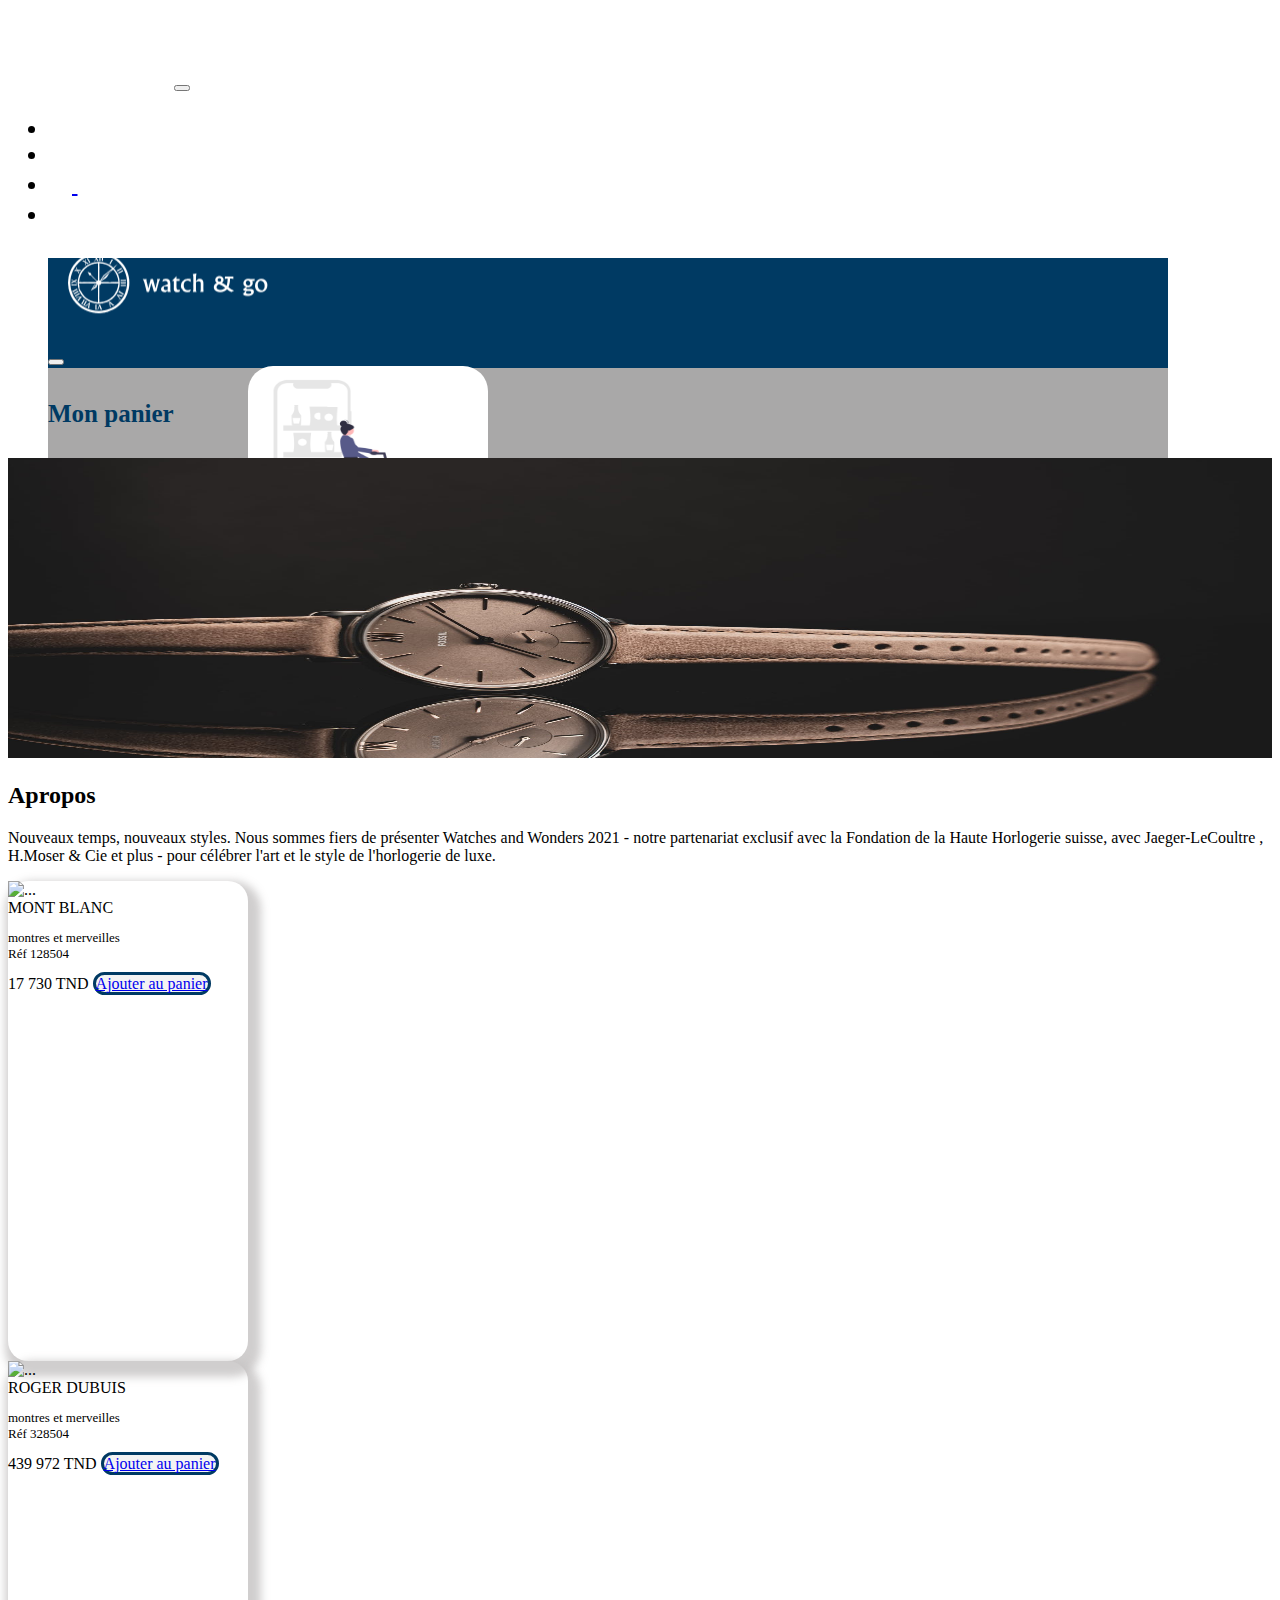
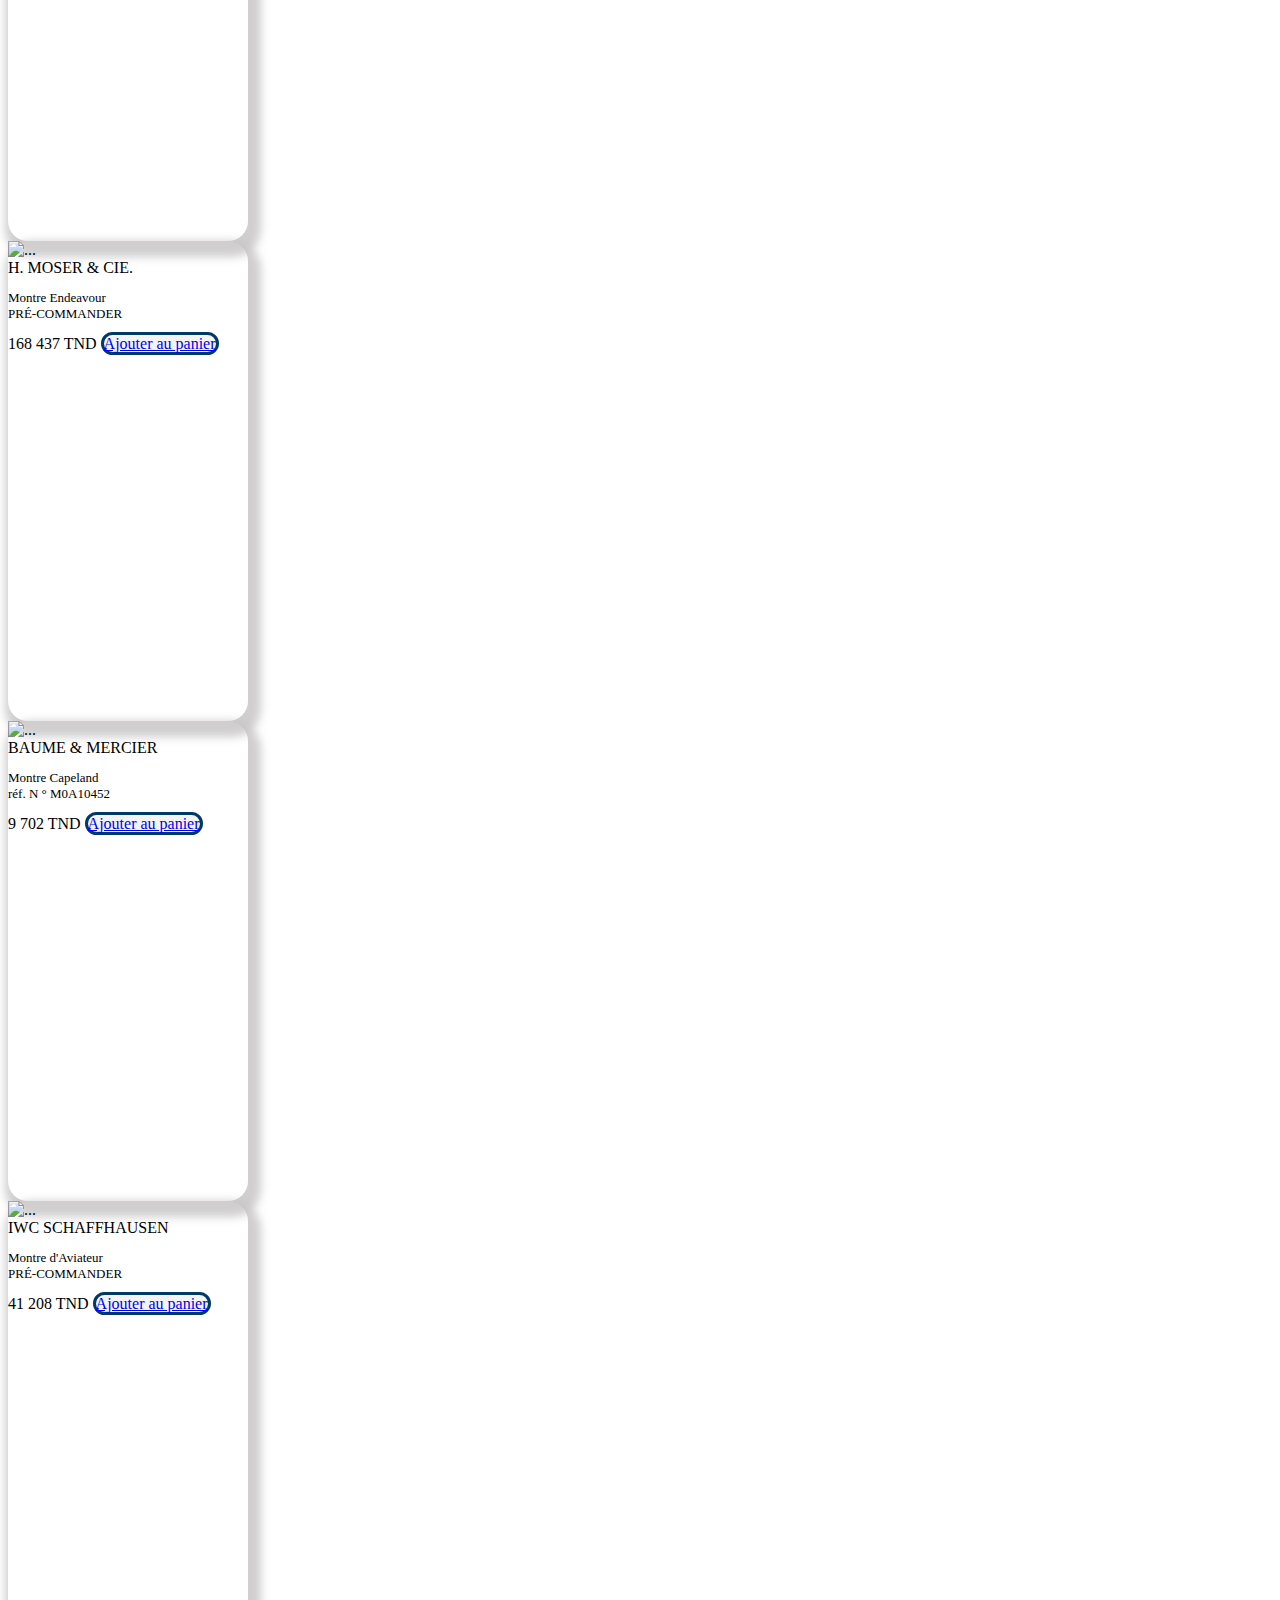
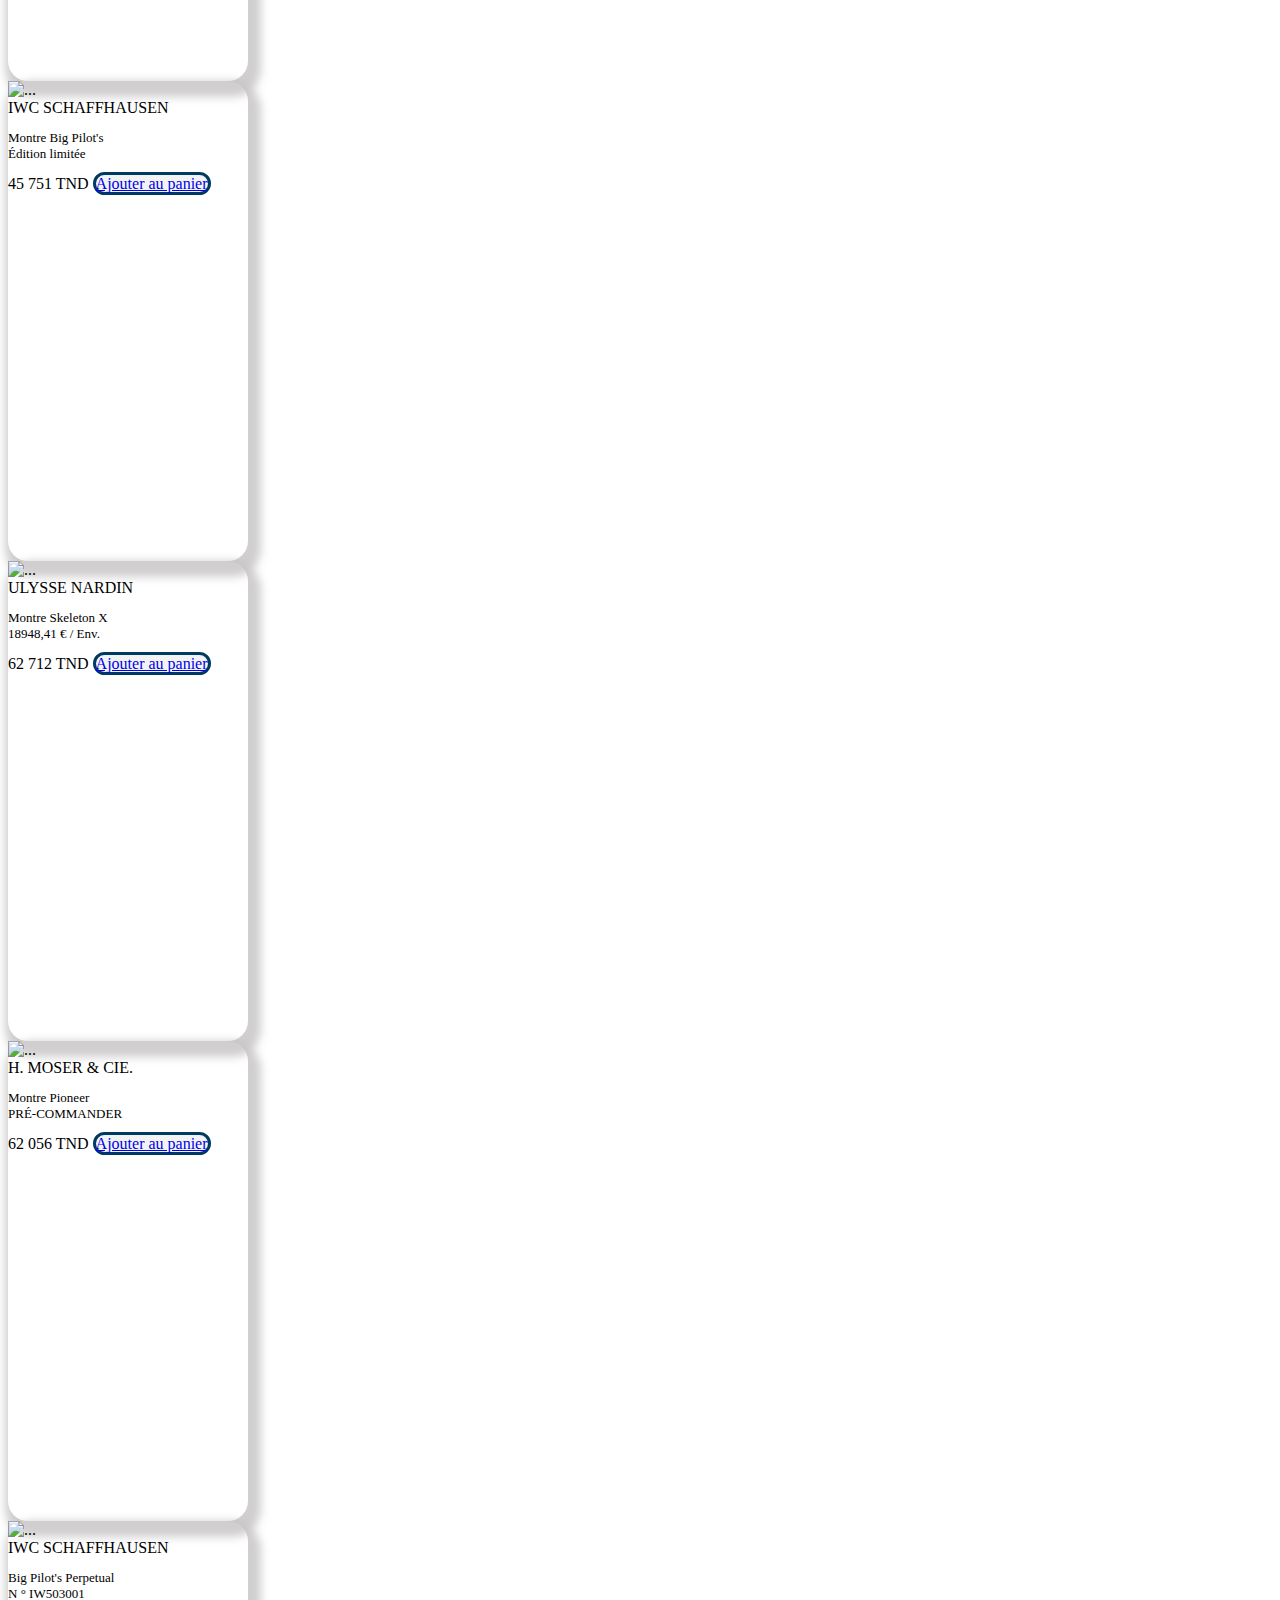
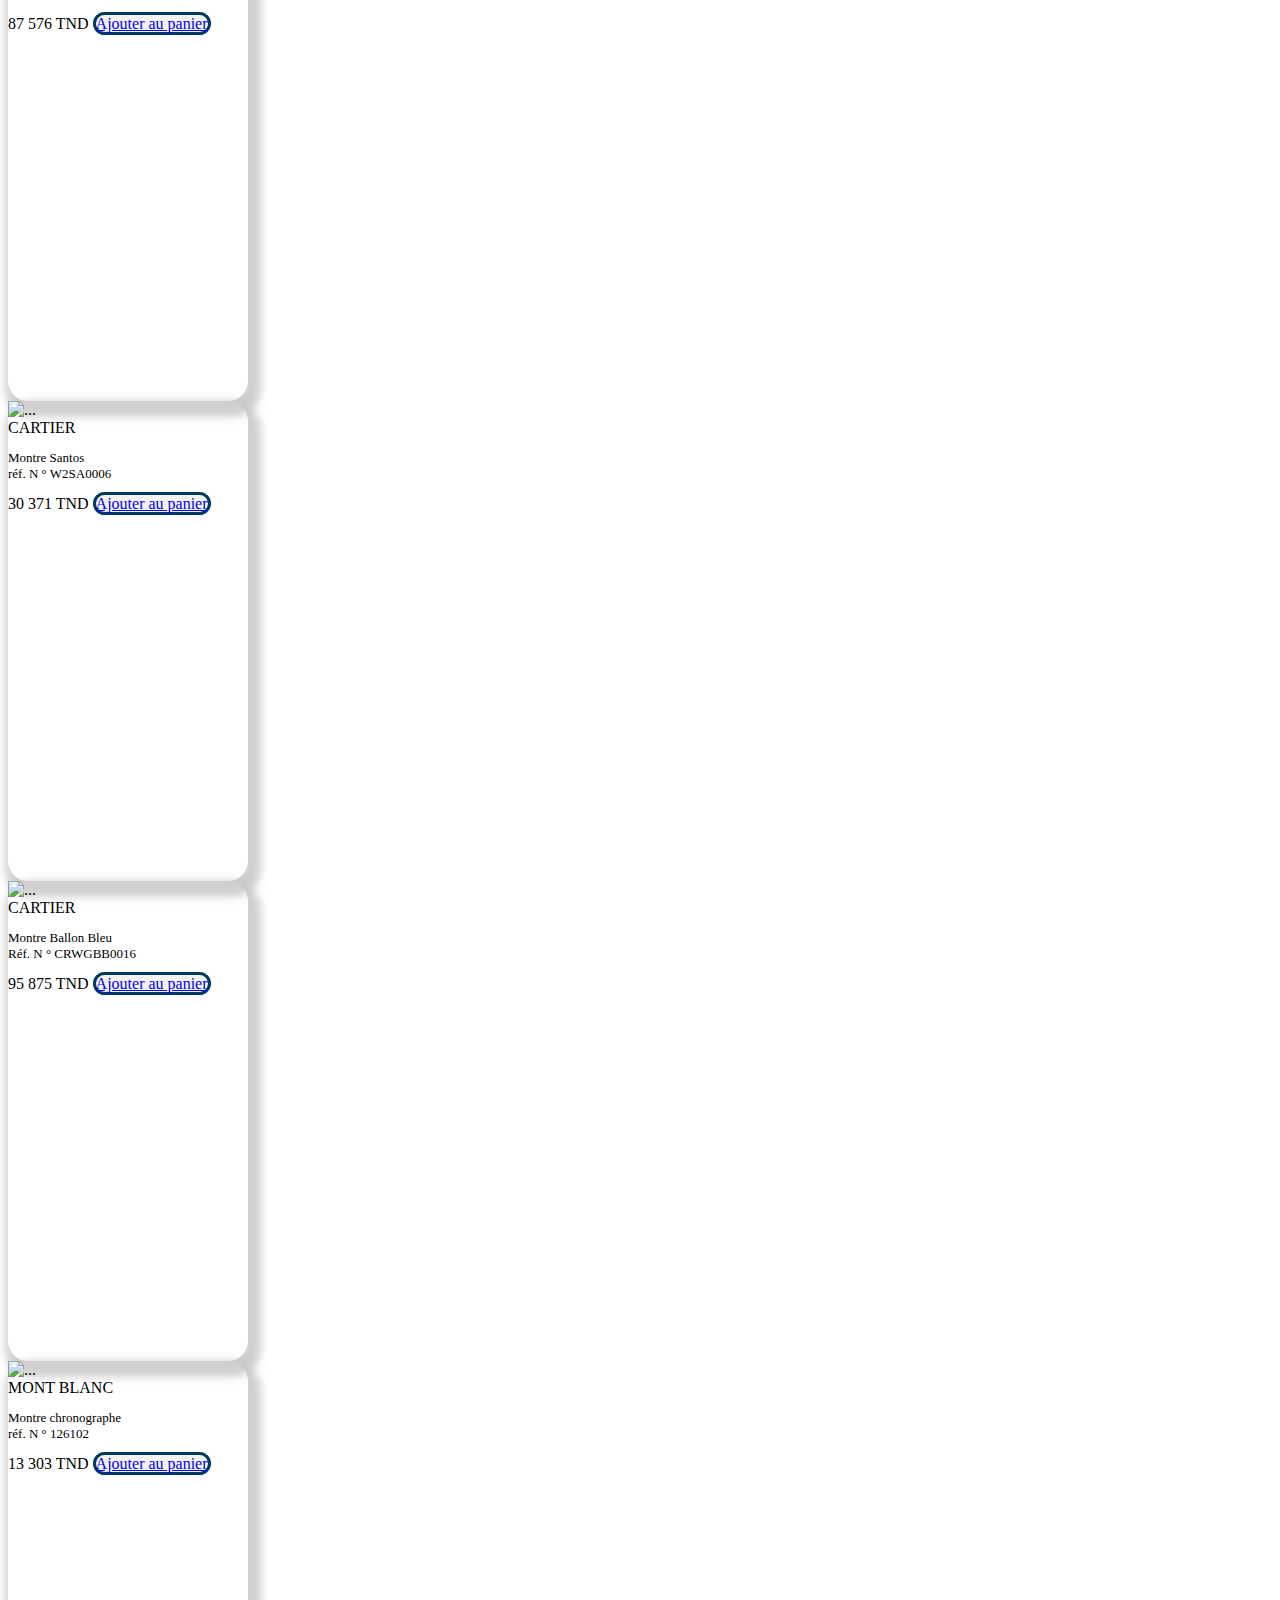
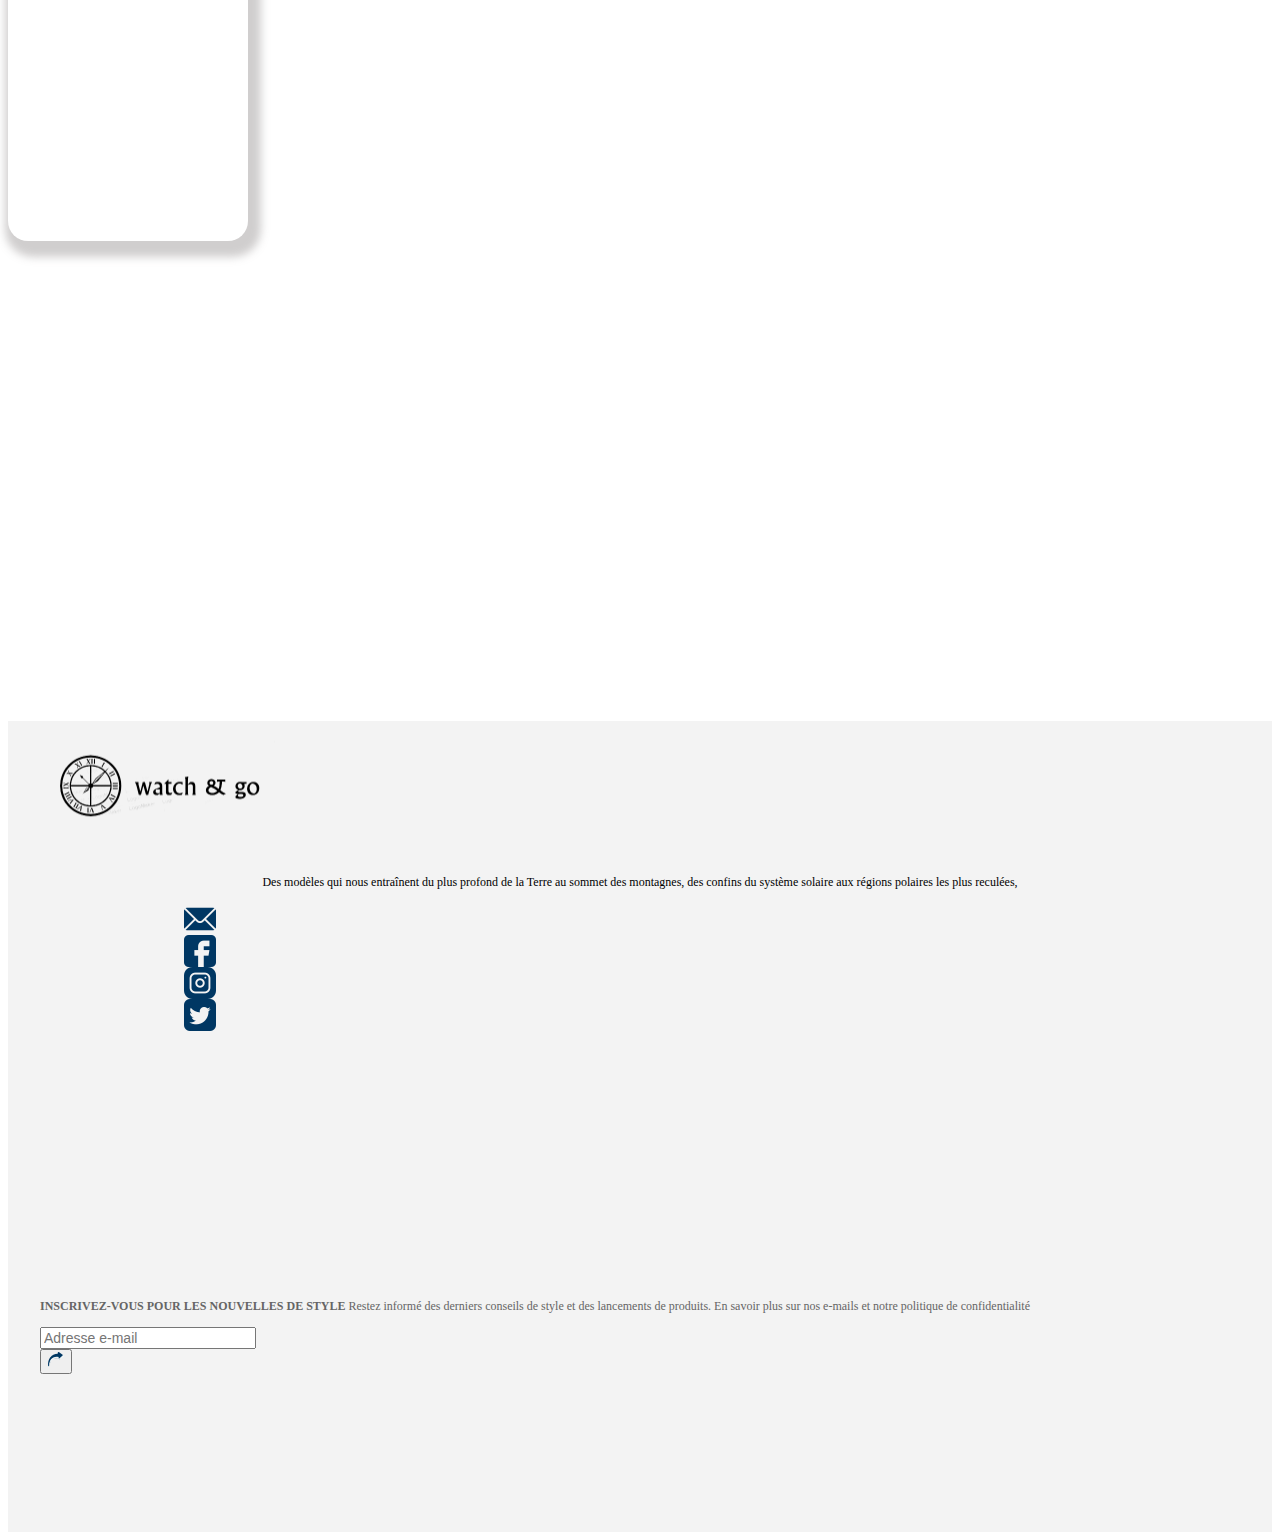
==== commit e192f271: "card-hover" ====
--- a/index.html
+++ b/index.html
@@ -50,11 +50,11 @@
       </div>
       <div class="modal-body" style="width: 50rem;">
       <!-------------**************test*********************-->
-      
+     
       <!---------------------------->
 
       <section class="container content-section">
-        <h2 class="section-header">Mon panier</h2>
+        <h6 id="titre-modl-top" class="section-header">Mon panier</h6><img id="img-modl" src="images/img-modal.png" alt="">
         <div class="cart-row" id="titre-panier">
             <span class="cart-item cart-header cart-column ">Éléments</span>
             <span class="cart-price cart-header cart-column ms-5"> Prix</span>
@@ -123,7 +123,7 @@
         <div class="row card3">
 <div class="col-md-3">
   <div class="card mb-5 shop-item">
-  <img src="//cache.mrporter.com/variants/images/11452292647203115/in/w560_q80.jpg" class="card-img-top shop-item-image" alt="..." >
+  <img id="img1" onmouseover="setNewImahe1()" onmouseout="setOldImage01()" src="//cache.mrporter.com/variants/images/11452292647203115/in/w560_q80.jpg" class="card-img-top shop-item-image" alt="..." >
   <div class="card-body text-center">
  
     <span class="card-title shop-item-title">MONT BLANC</span>
@@ -136,7 +136,7 @@
 </div></div>
 <!----------------->
 <div class="col-md-3"><div class="card shop-item">
-  <img src="//cache.mrporter.com/variants/images/11452292646060097/in/w560_q80.jpg" class="card-img-top shop-item-image" alt="...">
+  <img id="img2" onmouseover="setNewImahe2()" onmouseout="setOldImage02()"src="//cache.mrporter.com/variants/images/11452292646060097/in/w560_q80.jpg" class="card-img-top shop-item-image" alt="...">
   <div class="card-body text-center">
     <span class="card-title shop-item-title">ROGER DUBUIS</span>
     <p class="card-text shop-item-details">
@@ -148,7 +148,7 @@
 </div></div>
 <!------------------->
 <div class="col-md-3"><div class="card shop-item" >
-  <img src="//cache.mrporter.com/variants/images/6630340696378567/in/w560_q80.jpg" class="card-img-top shop-item-image" alt="...">
+  <img id="img3" onmouseover="setNewImahe3()" onmouseout="setOldImage03()"src="//cache.mrporter.com/variants/images/6630340696378567/in/w560_q80.jpg" class="card-img-top shop-item-image" alt="...">
   <div class="card-body text-center">
     <span class="card-title shop-item-title">H. MOSER & CIE.</span>
     <p class="card-text shop-item-details">
@@ -163,7 +163,7 @@
          <!------------**************3 card 2***********------------->
          <div class="row card3">
           <div class="col-md-3"><div class="card mb-5 shop-item">
-            <img src="//cache.mrporter.com/variants/images/33599693056300801/in/w560_q80.jpg" class="card-img-top shop-item-image" alt="...">
+            <img id="img4" onmouseover="setNewImahe4()" onmouseout="setOldImage04()" src="//cache.mrporter.com/variants/images/33599693056300801/in/w560_q80.jpg" class="card-img-top shop-item-image" alt="...">
             <div class="card-body text-center">
               <span class="card-title shop-item-title">BAUME & MERCIER</span>
               <p class="card-text shop-item-details">
@@ -175,7 +175,7 @@
           </div></div>
           <!----------------->
           <div class="col-md-3"><div class="card shop-item" >
-            <img src="//cache.mrporter.com/variants/images/33599693056301191/in/w560_q80.jpg" class="card-img-top shop-item-image" alt="...">
+            <img id="img5" onmouseover="setNewImahe5()" onmouseout="setOldImage05()"src="//cache.mrporter.com/variants/images/33599693056301191/in/w560_q80.jpg" class="card-img-top shop-item-image" alt="...">
             <div class="card-body text-center">
               <span class="card-title shop-item-title">IWC SCHAFFHAUSEN</span>
               <p class="card-text shop-item-details">
@@ -187,7 +187,7 @@
           </div></div>
           <!------------------->
           <div class="col-md-3"><div class="card shop-item"  >
-            <img src="//cache.mrporter.com/variants/images/33599693056301202/in/w560_q80.jpg" class="card-img-top shop-item-image" alt="...">
+            <img id="img6" onmouseover="setNewImahe6()" onmouseout="setOldImage06()" src="//cache.mrporter.com/variants/images/33599693056301202/in/w560_q80.jpg" class="card-img-top shop-item-image" alt="...">
             <div class="card-body text-center">
               <span class="card-title shop-item-title ">IWC SCHAFFHAUSEN</span>
               <p class="card-text shop-item-details">
@@ -202,7 +202,7 @@
                    <!------------**************3 card 3***********------------->
         <div class="row card3">
           <div class="col-md-3"><div class="card mb-5 shop-item" >
-            <img src="//cache.mrporter.com/variants/images/22527730566098110/in/w560_q80.jpg" class="card-img-top shop-item-image" alt="...">
+            <img id="img7" onmouseover="setNewImahe7()" onmouseout="setOldImage07()"src="//cache.mrporter.com/variants/images/22527730566098110/in/w560_q80.jpg" class="card-img-top shop-item-image" alt="...">
             <div class="card-body text-center">
               <span class="card-title shop-item-title">ULYSSE NARDIN</span>
               <p class="card-text shop-item-details">
@@ -215,7 +215,7 @@
           </div></div>
           <!----------------->
           <div class="col-md-3"><div class="card shop-item" >
-            <img src="//cache.mrporter.com/variants/images/6630340696378904/in/w560_q80.jpg" class="card-img-top shop-item-image" alt="...">
+            <img id="img8" onmouseover="setNewImahe8()" onmouseout="setOldImage08()"src="//cache.mrporter.com/variants/images/6630340696378904/in/w560_q80.jpg" class="card-img-top shop-item-image" alt="...">
             <div class="card-body text-center">
               <span class="card-title shop-item-title">H. MOSER & CIE.</span>
               <p class="card-text shop-item-details">
@@ -228,7 +228,7 @@
           </div></div>
           <!------------------->
           <div class="col-md-3"><div class="card shop-item">
-            <img src="//cache.mrporter.com/variants/images/16301891330333016/in/w560_q80.jpg" class="card-img-top shop-item-image" alt="...">
+            <img id="img9" onmouseover="setNewImahe9()" onmouseout="setOldImage09()" src="//cache.mrporter.com/variants/images/16301891330333016/in/w560_q80.jpg" class="card-img-top shop-item-image" alt="...">
             <div class="card-body text-center">
               <span class="card-title shop-item-title">IWC SCHAFFHAUSEN</span>
               <p class="card-text shop-item-details">
@@ -243,7 +243,7 @@
                    <!------------**************3 card 4***********------------->
         <div class="row card3">
           <div class="col-md-3"><div class="card shop-item" style="width: 15rem;">
-            <img src="//cache.mrporter.com/variants/images/16301891330334242/in/w560_q80.jpg" class="card-img-top shop-item-image " alt="...">
+            <img id="img10" onmouseover="setNewImahe10()" onmouseout="setOldImage010()"src="//cache.mrporter.com/variants/images/16301891330334242/in/w560_q80.jpg" class="card-img-top shop-item-image " alt="...">
             <div class="card-body text-center">
               <span class="card-title shop-item-title">CARTIER</span>
               <p class="card-text shop-item-details">
@@ -255,7 +255,7 @@
           </div></div>
           <!----------------->
           <div class="col-md-3"><div class="card shop-item" style="width: 15rem;">
-            <img src="//cache.mrporter.com/variants/images/16301891330335787/in/w560_q80.jpg" class="card-img-top shop-item-image" alt="...">
+            <img id="img11" onmouseover="setNewImahe11()" onmouseout="setOldImage011()"src="//cache.mrporter.com/variants/images/16301891330335787/in/w560_q80.jpg" class="card-img-top shop-item-image" alt="...">
             <div class="card-body text-center">
               <span class="card-title shop-item-title">CARTIER</span>
               <p class="card-text shop-item-details">
@@ -267,7 +267,7 @@
           </div></div>
           <!------------------->
           <div class="col-md-3"><div class="card shop-item" style="width: 15rem;" >
-            <img src="//cache.mrporter.com/variants/images/16301891330263557/in/w560_q80.jpg" class="card-img-top shop-item-image" alt="...">
+            <img id="img12" onmouseover="setNewImahe12()" onmouseout="setOldImage012()"src="//cache.mrporter.com/variants/images/16301891330263557/in/w560_q80.jpg" class="card-img-top shop-item-image" alt="...">
             <div class="card-body text-center">
               <span class="card-title shop-item-title">MONT BLANC</span>
               <p class="card-text shop-item-details">
--- a/style.css
+++ b/style.css
@@ -94,32 +94,59 @@
     box-shadow: 5px 8px 8px 8px #c4c1c1c9;
     border-radius: 20px;
     width: 15rem;
-    height: 27rem;
+    height: 30rem;
+  
+}
+.card-title{
+    font-size: 16px;
+}
+.card-text{
+font-size: 13px;
 }
 .card-img-top{
     width: 12rem;
-    height: 15rem;
+    height: 20rem;
 }
 #titre-card-modal{
     font-size: 15px;
-    margin-top: 7rem;
+    margin-top: 6rem;
     margin-left: -6rem;
+    margin-bottom: 2rem;
 
 }
 #prix-{
    font-size: 15px; 
    color: black;
    margin-left: 7rem;
-   margin-top: -6rem;
+   margin-top: -7rem;
    margin-bottom: 3rem;
-   position: relative;
+   
 }
 .cart-quantity-input{
     margin-left: 14rem;
     margin-top: -5rem;
-    height: 2em;
-}
-
+    height: 1.7em;
+}
+#bt-modlpan{
+    margin-left: 5.5rem;
+    margin-top: -5rem;
+    height: 2.5em;
+}
+#img-modl{
+    border-top-left-radius: 25px;
+    border-top-right-radius: 25px;
+    margin-top: -7.5rem;
+    width: 15rem;
+    height: 10rem;
+    margin-left: 12.5rem;
+    border-bottom: 2px solid rebeccapurple;
+}
+
+#titre-modl-top{
+    color: #003a63;
+    font-size: 25px;
+   margin-top: 2rem;
+}
 /***********************************************************************/
 /*----------------------------------------Footer--------------------------------*/
 footer{
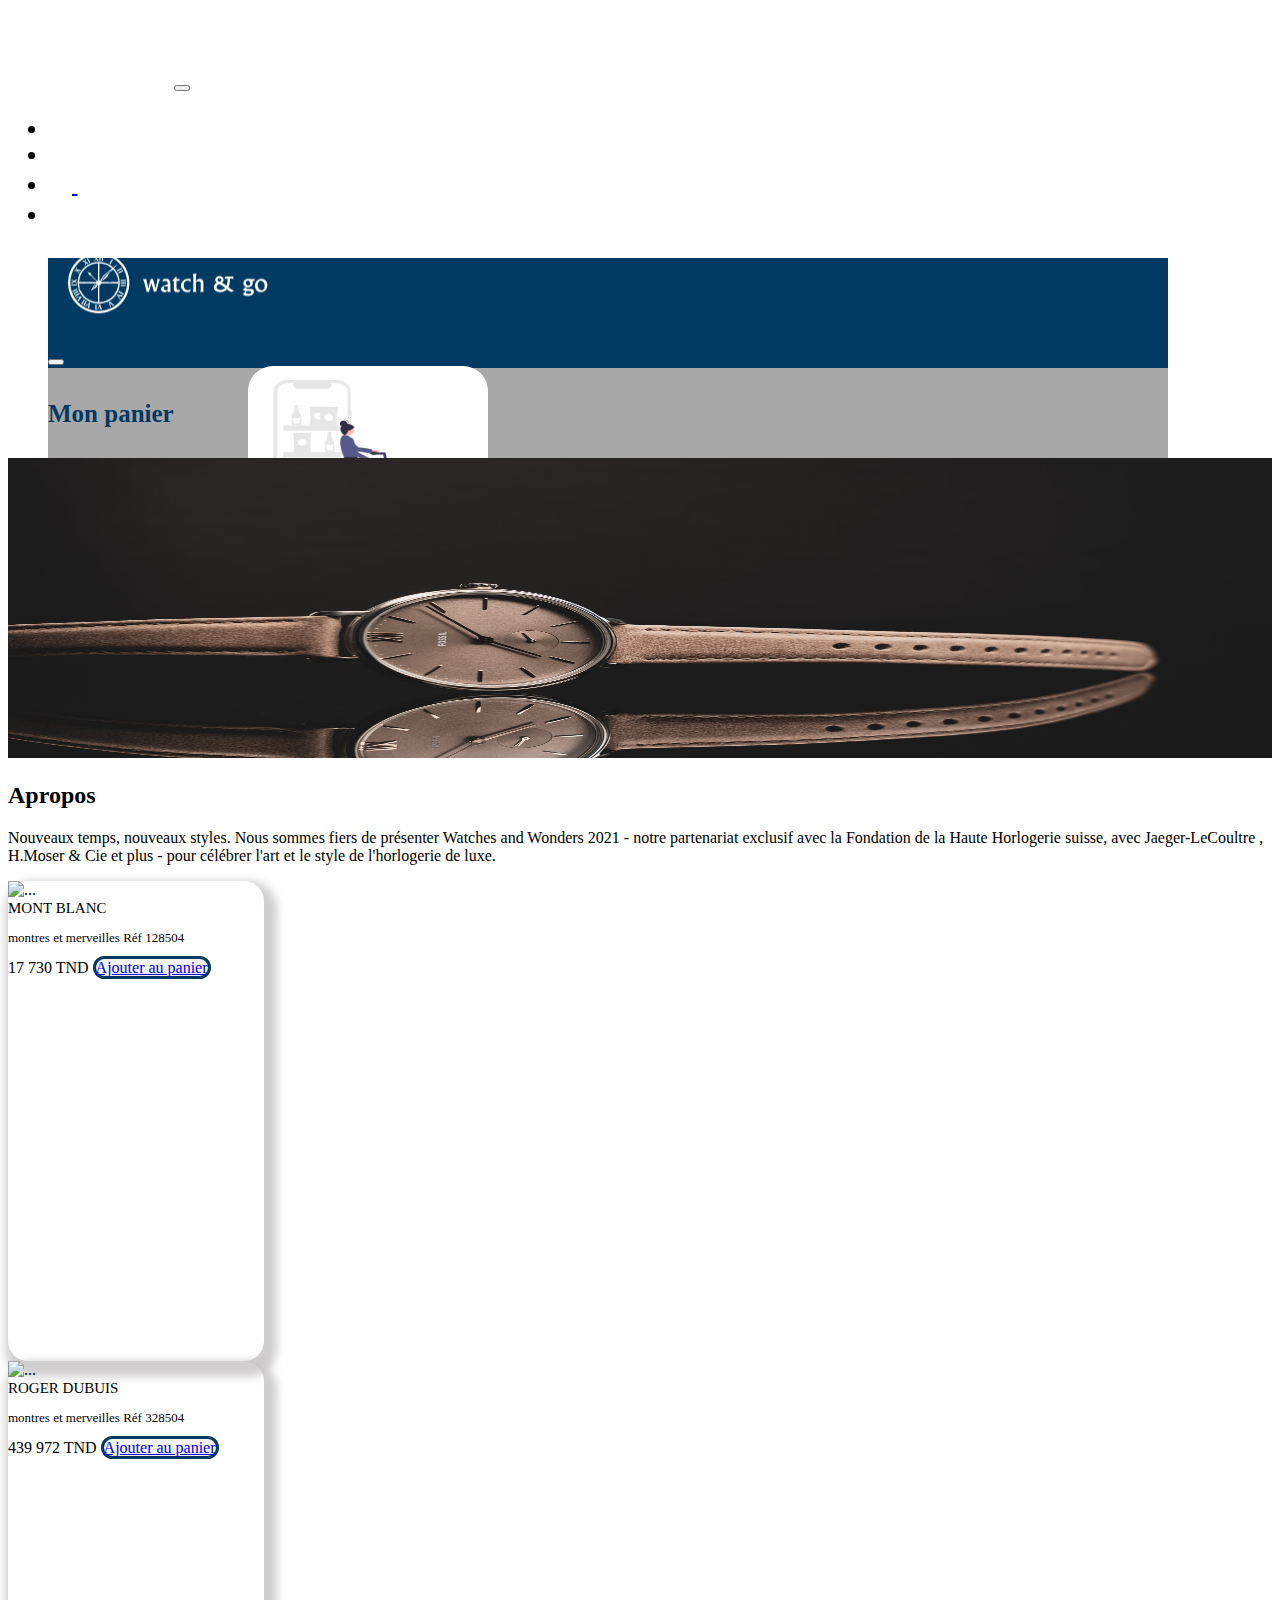
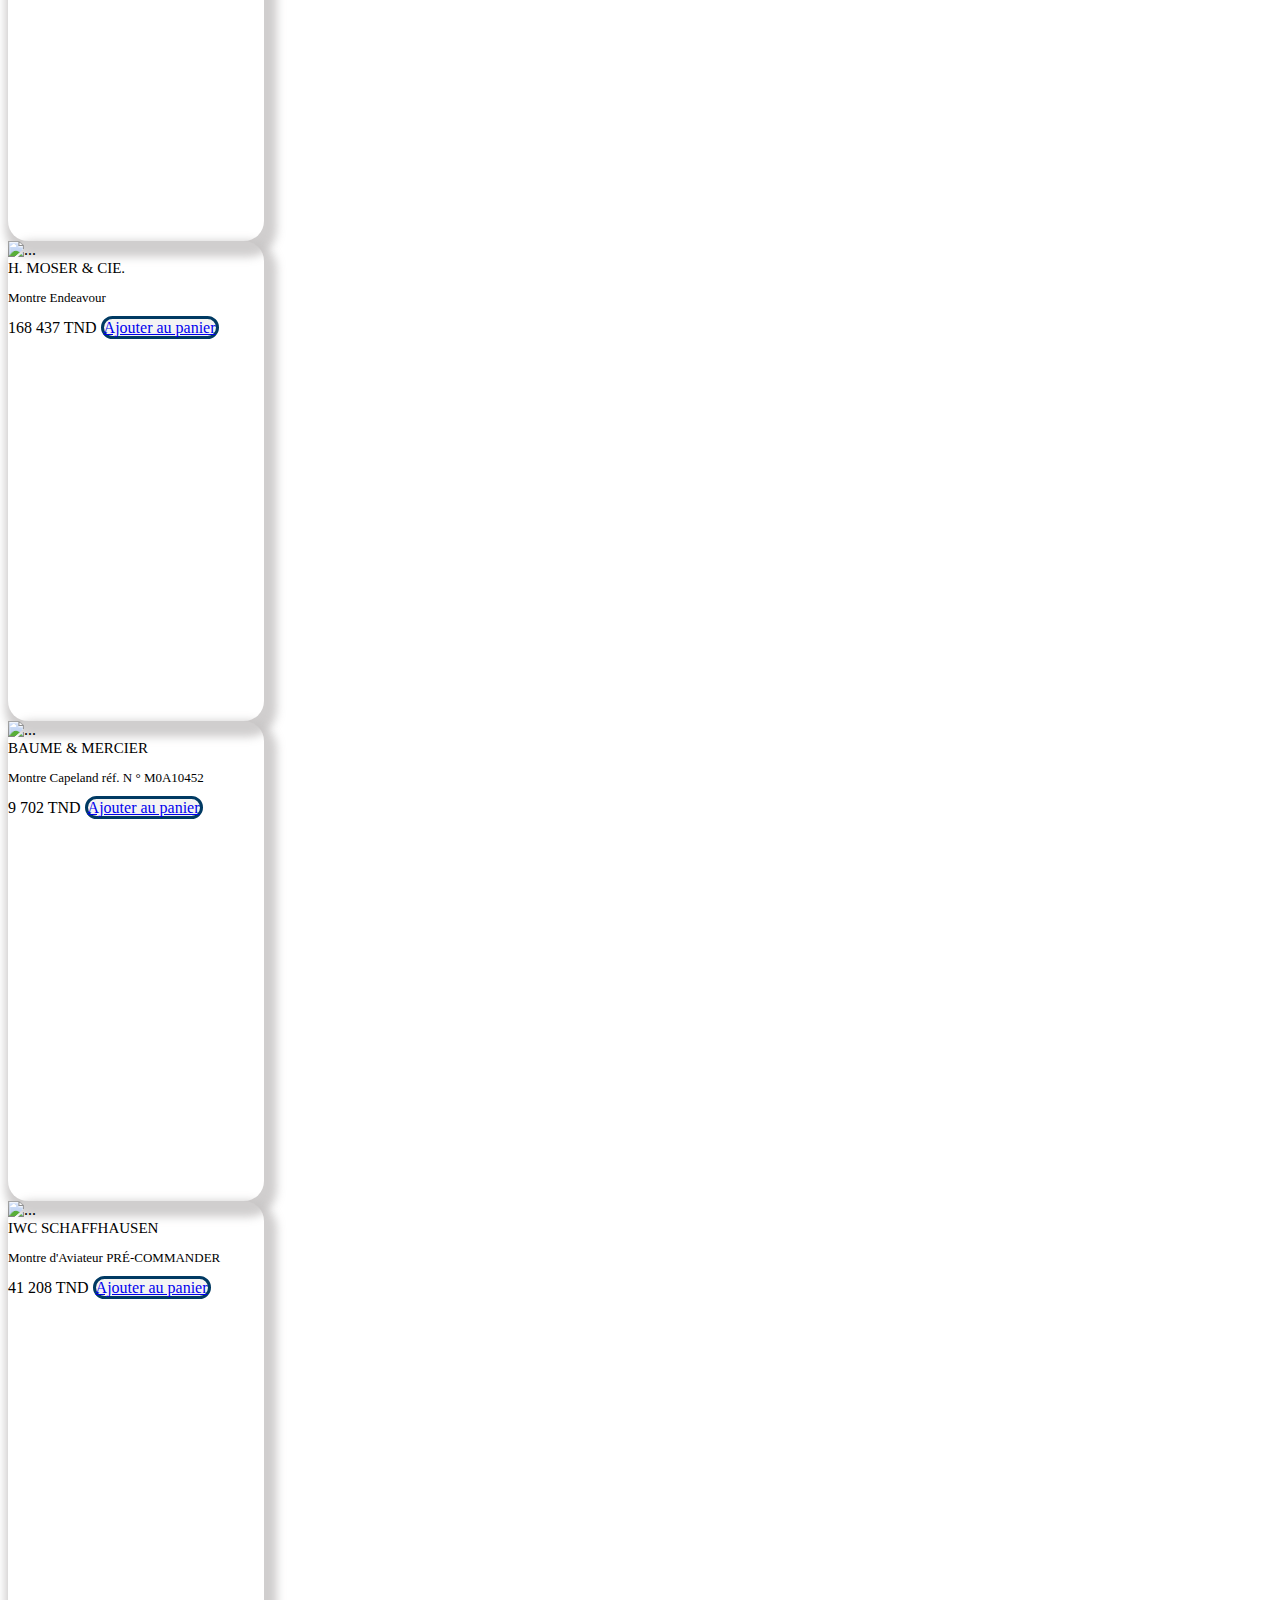
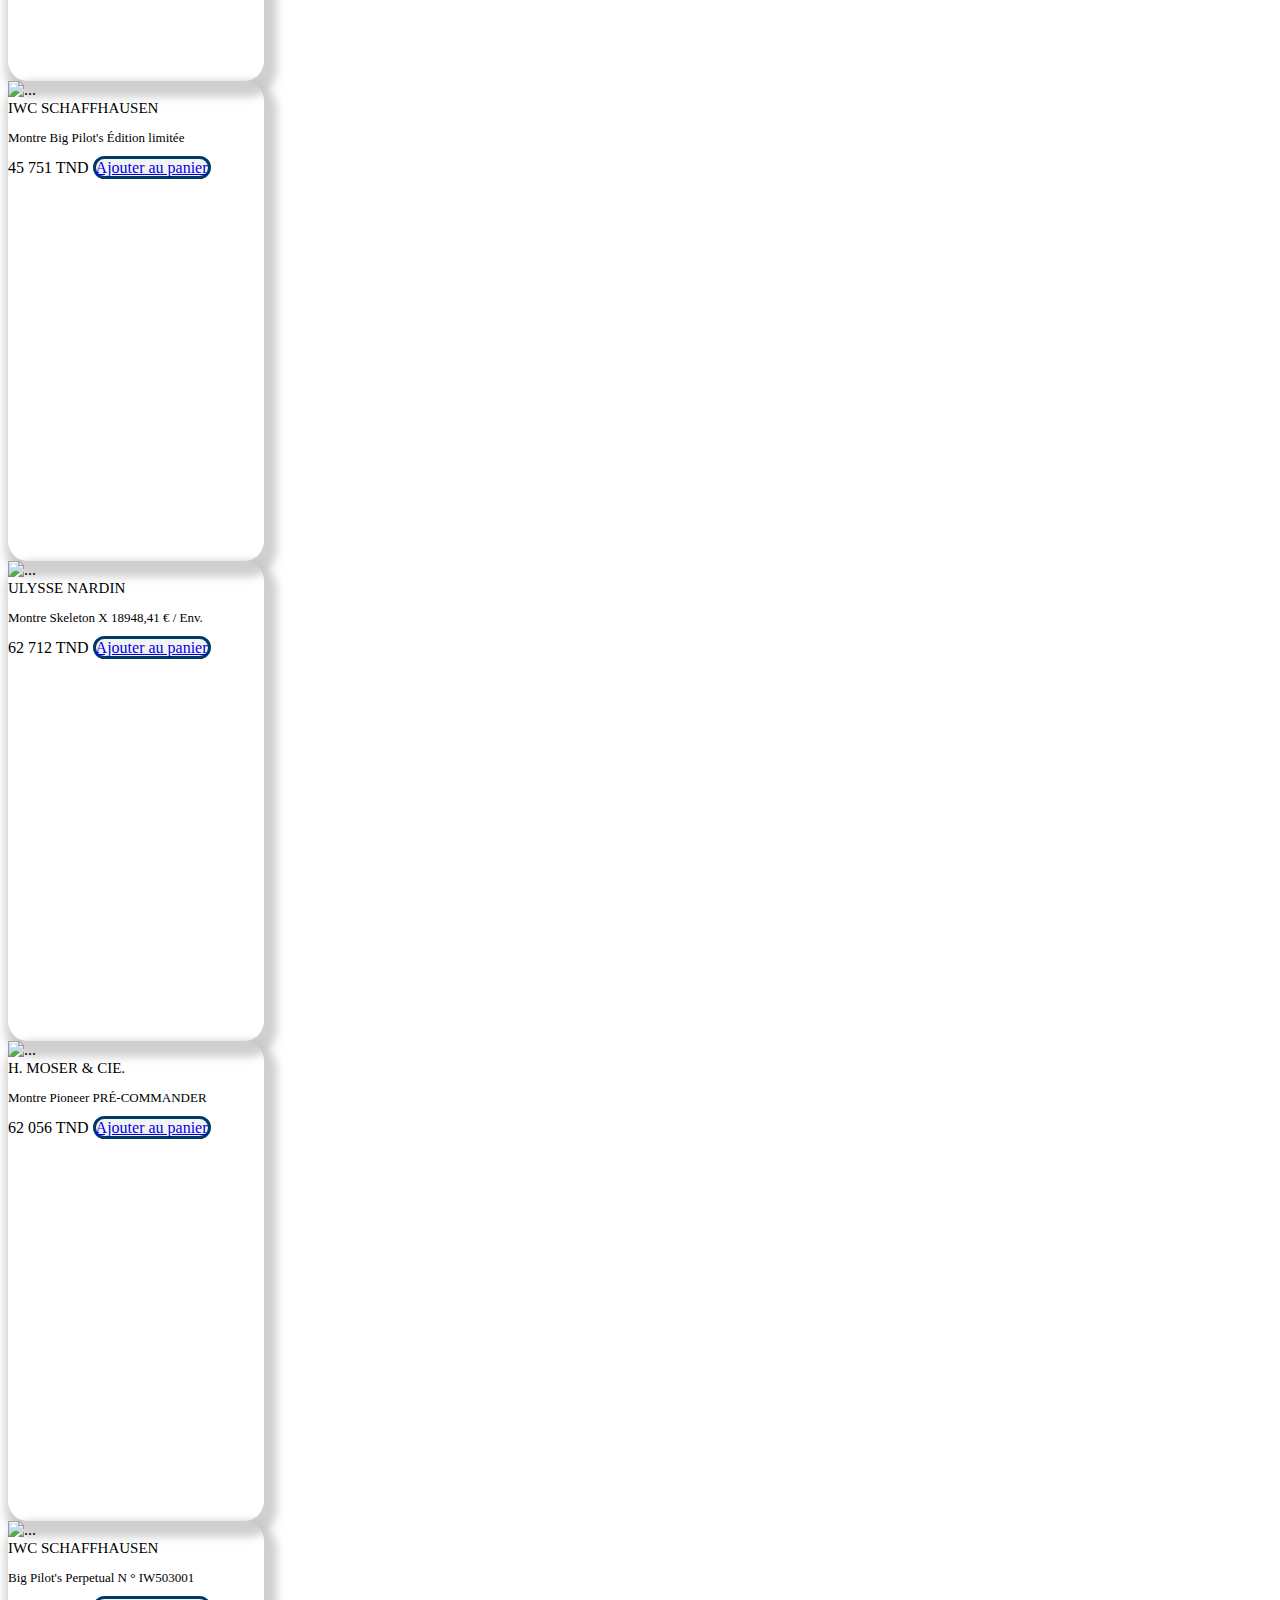
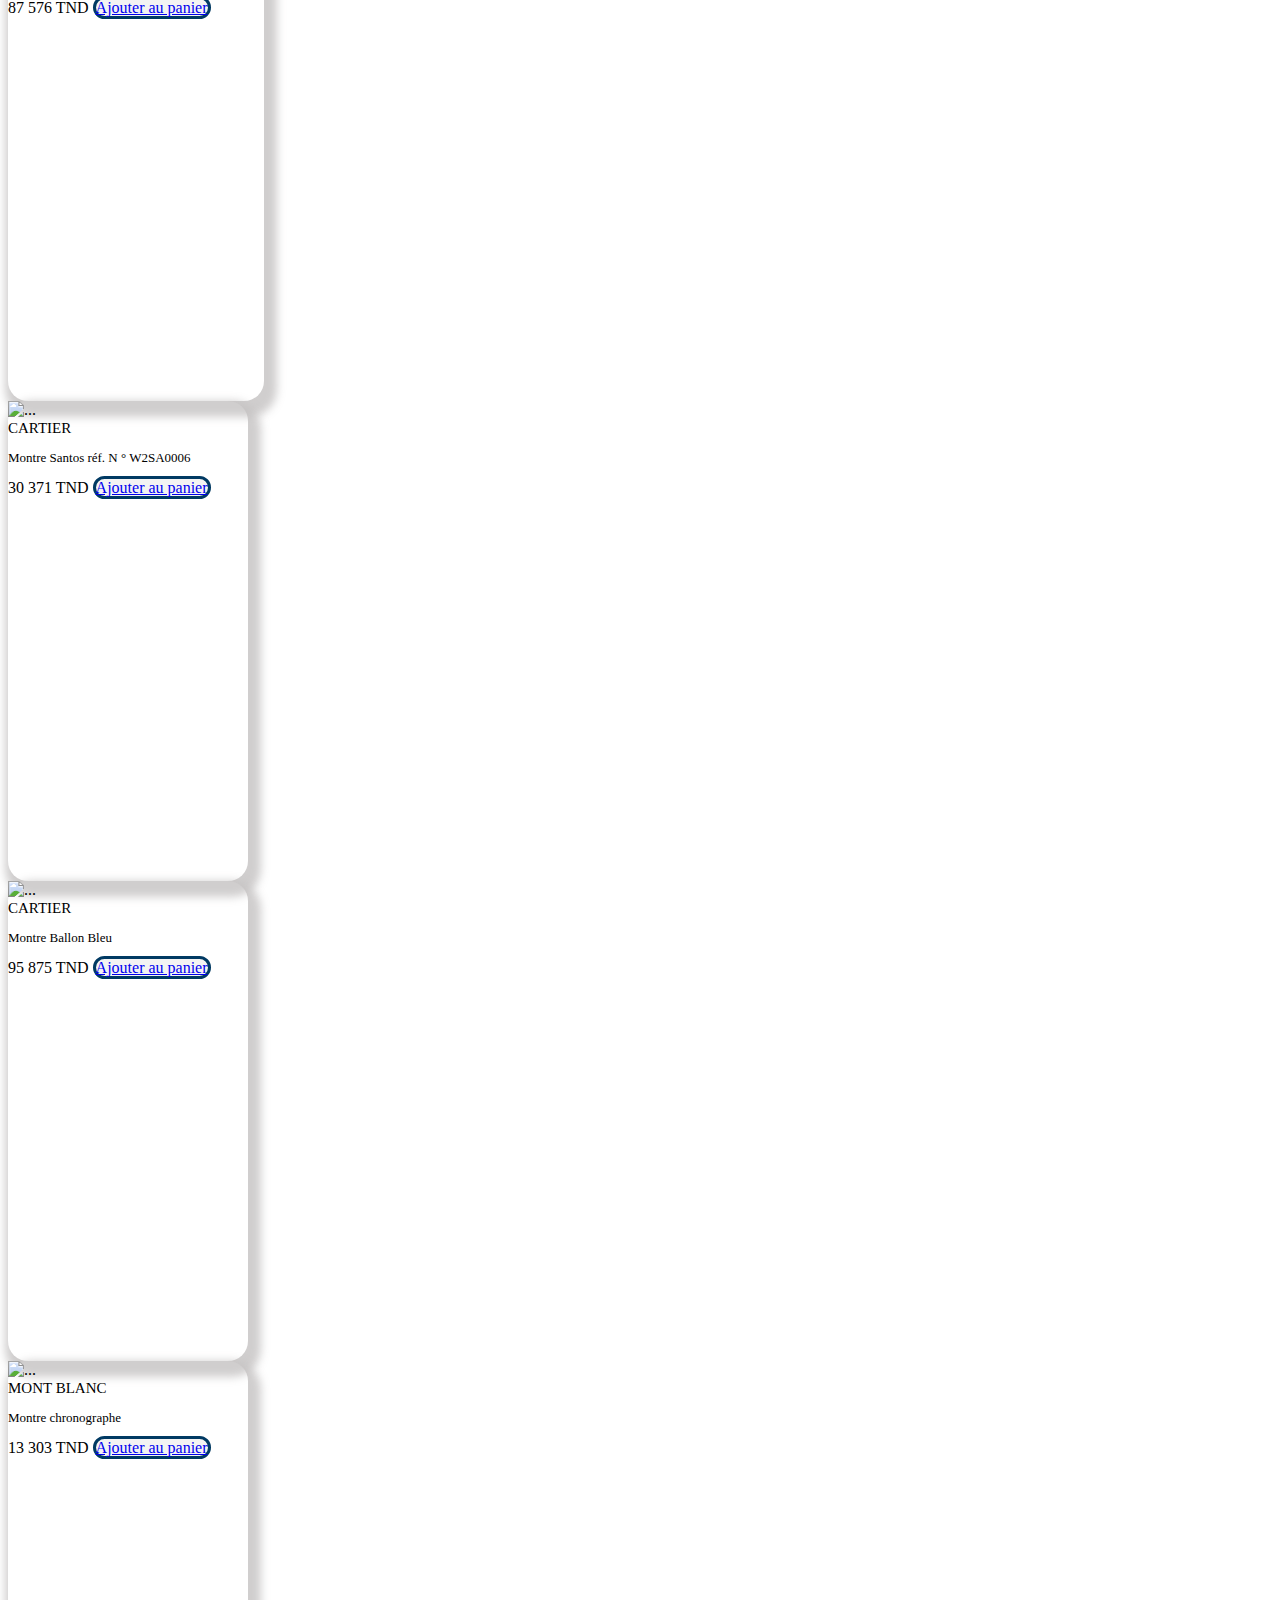
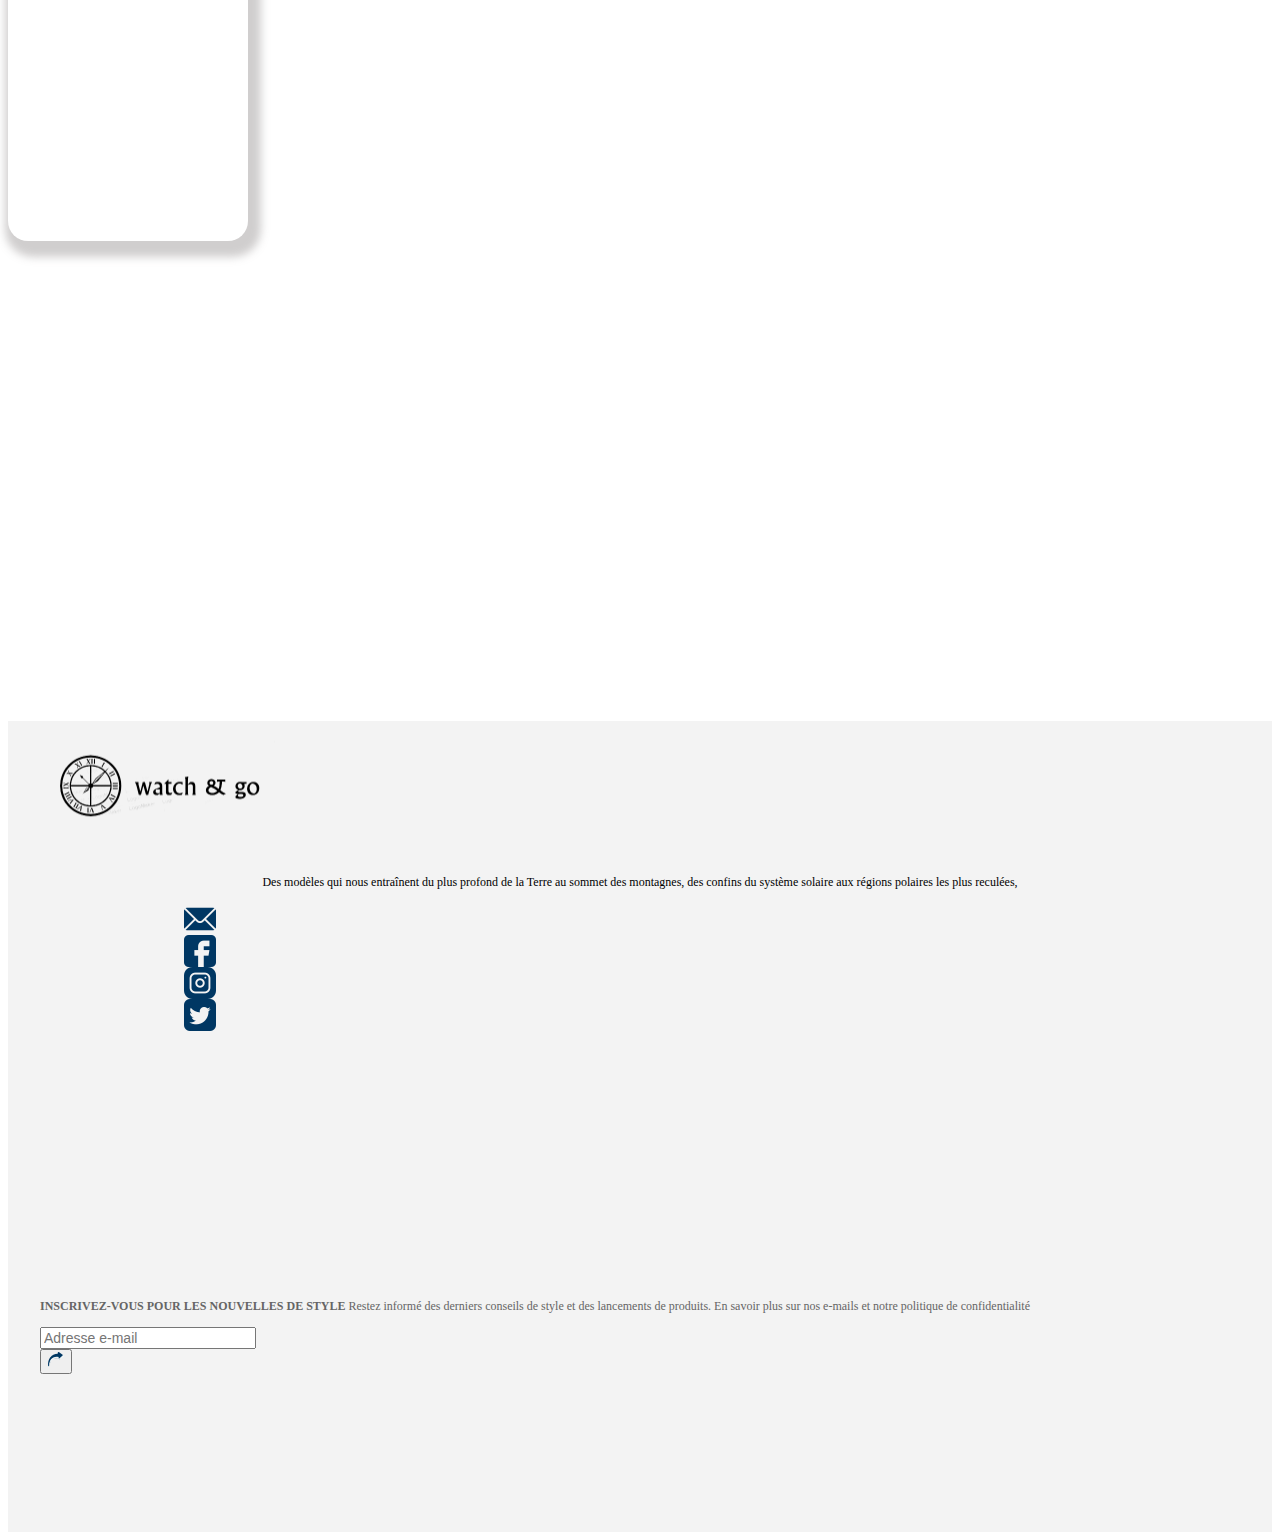
==== commit d570625b: "hover-image" ====
--- a/index.html
+++ b/index.html
@@ -128,7 +128,7 @@
  
     <span class="card-title shop-item-title">MONT BLANC</span>
     <p class="card-text shop-item-details">
-      montres et merveilles <br>
+      montres et merveilles 
        Réf 128504 </p>
        <span class="shop-item-price">17 730 TND</span>
     <a  id="butt-card" href="#" class="btn shop-item-button">Ajouter au panier</a>
@@ -140,7 +140,7 @@
   <div class="card-body text-center">
     <span class="card-title shop-item-title">ROGER DUBUIS</span>
     <p class="card-text shop-item-details">
-      montres et merveilles <br>
+      montres et merveilles 
       Réf 328504</p>
  <span class="shop-item-price"> 439 972 TND</span>
    <a  id="butt-card" href="#" class="btn shop-item-button">Ajouter au panier</a>
@@ -152,8 +152,8 @@
   <div class="card-body text-center">
     <span class="card-title shop-item-title">H. MOSER & CIE.</span>
     <p class="card-text shop-item-details">
-      Montre Endeavour <br> 
-      PRÉ-COMMANDER </p>
+      Montre Endeavour 
+      </p>
     <span class="shop-item-price">   168 437 TND</span>
      <a  id="butt-card" href="#" class="btn shop-item-button">Ajouter au panier</a>
   </div>
@@ -167,7 +167,7 @@
             <div class="card-body text-center">
               <span class="card-title shop-item-title">BAUME & MERCIER</span>
               <p class="card-text shop-item-details">
-                Montre Capeland <br> réf. N ° M0A10452 </p>
+                Montre Capeland  réf. N ° M0A10452 </p>
                 
              <span class="shop-item-price">9 702 TND</span>
                <a  id="butt-card" href="#" class="btn shop-item-button">Ajouter au panier</a>
@@ -179,7 +179,7 @@
             <div class="card-body text-center">
               <span class="card-title shop-item-title">IWC SCHAFFHAUSEN</span>
               <p class="card-text shop-item-details">
-                Montre d'Aviateur  <br>
+                Montre d'Aviateur  
                 PRÉ-COMMANDER </p>
                 <span class="shop-item-price">41 208 TND</span>
                 <a  id="butt-card" href="#" class="btn shop-item-button">Ajouter au panier</a>
@@ -191,7 +191,7 @@
             <div class="card-body text-center">
               <span class="card-title shop-item-title ">IWC SCHAFFHAUSEN</span>
               <p class="card-text shop-item-details">
-                Montre Big Pilot's <br>  
+                Montre Big Pilot's 
                Édition limitée </p>
             <span class="shop-item-price"> 45 751 TND</span>
              <a  id="butt-card" href="#" class="btn shop-item-button">Ajouter au panier</a>
@@ -206,8 +206,7 @@
             <div class="card-body text-center">
               <span class="card-title shop-item-title">ULYSSE NARDIN</span>
               <p class="card-text shop-item-details">
-                Montre Skeleton X <br>
-                
+                Montre Skeleton X 
                 18948,41 € / Env. </p>
                    <span class="shop-item-price"> 62 712 TND </span> 
                 <a  id="butt-card" href="#" class="btn shop-item-button">Ajouter au panier</a>
@@ -219,8 +218,7 @@
             <div class="card-body text-center">
               <span class="card-title shop-item-title">H. MOSER & CIE.</span>
               <p class="card-text shop-item-details">
-                Montre Pioneer <br>
-                
+                Montre Pioneer 
                 PRÉ-COMMANDER </p>
                 <span class="shop-item-price"> 62 056 TND </span> 
                 <a  id="butt-card" href="#" class="btn shop-item-button">Ajouter au panier</a>
@@ -232,7 +230,7 @@
             <div class="card-body text-center">
               <span class="card-title shop-item-title">IWC SCHAFFHAUSEN</span>
               <p class="card-text shop-item-details">
-                Big Pilot's Perpetual <br> N ° IW503001
+                Big Pilot's Perpetual  N ° IW503001
               </p> 
               <span class="shop-item-price"> 87 576 TND </span> 
            <a  id="butt-card" href="#" class="btn shop-item-button">Ajouter au panier</a>
@@ -247,7 +245,7 @@
             <div class="card-body text-center">
               <span class="card-title shop-item-title">CARTIER</span>
               <p class="card-text shop-item-details">
-                Montre Santos <br> réf. N ° W2SA0006</p>
+                Montre Santos  réf. N ° W2SA0006</p>
                 
   <span class="shop-item-price"> 30 371 TND</span> 
  <a  id="butt-card" href="#" class="btn shop-item-button">Ajouter au panier</a>
@@ -259,7 +257,7 @@
             <div class="card-body text-center">
               <span class="card-title shop-item-title">CARTIER</span>
               <p class="card-text shop-item-details">
-                Montre Ballon Bleu <br> Réf. N ° CRWGBB0016
+                Montre Ballon Bleu 
                 
               </p>   <span class="shop-item-price"> 95 875 TND </span> 
              <a  id="butt-card" href="#" class="btn shop-item-button">Ajouter au panier</a>
@@ -271,7 +269,7 @@
             <div class="card-body text-center">
               <span class="card-title shop-item-title">MONT BLANC</span>
               <p class="card-text shop-item-details">
-                Montre chronographe <br> réf. N ° 126102
+                Montre chronographe  
                 
               </p>   <span class="shop-item-price"> 13 303 TND </span> 
               <a  id="butt-card" href="#" class="btn shop-item-button">Ajouter au panier</a>
--- a/style.css
+++ b/style.css
@@ -93,12 +93,12 @@
 .card{
     box-shadow: 5px 8px 8px 8px #c4c1c1c9;
     border-radius: 20px;
-    width: 15rem;
+    width: 16rem;
     height: 30rem;
   
 }
 .card-title{
-    font-size: 16px;
+    font-size: 15px;
 }
 .card-text{
 font-size: 13px;
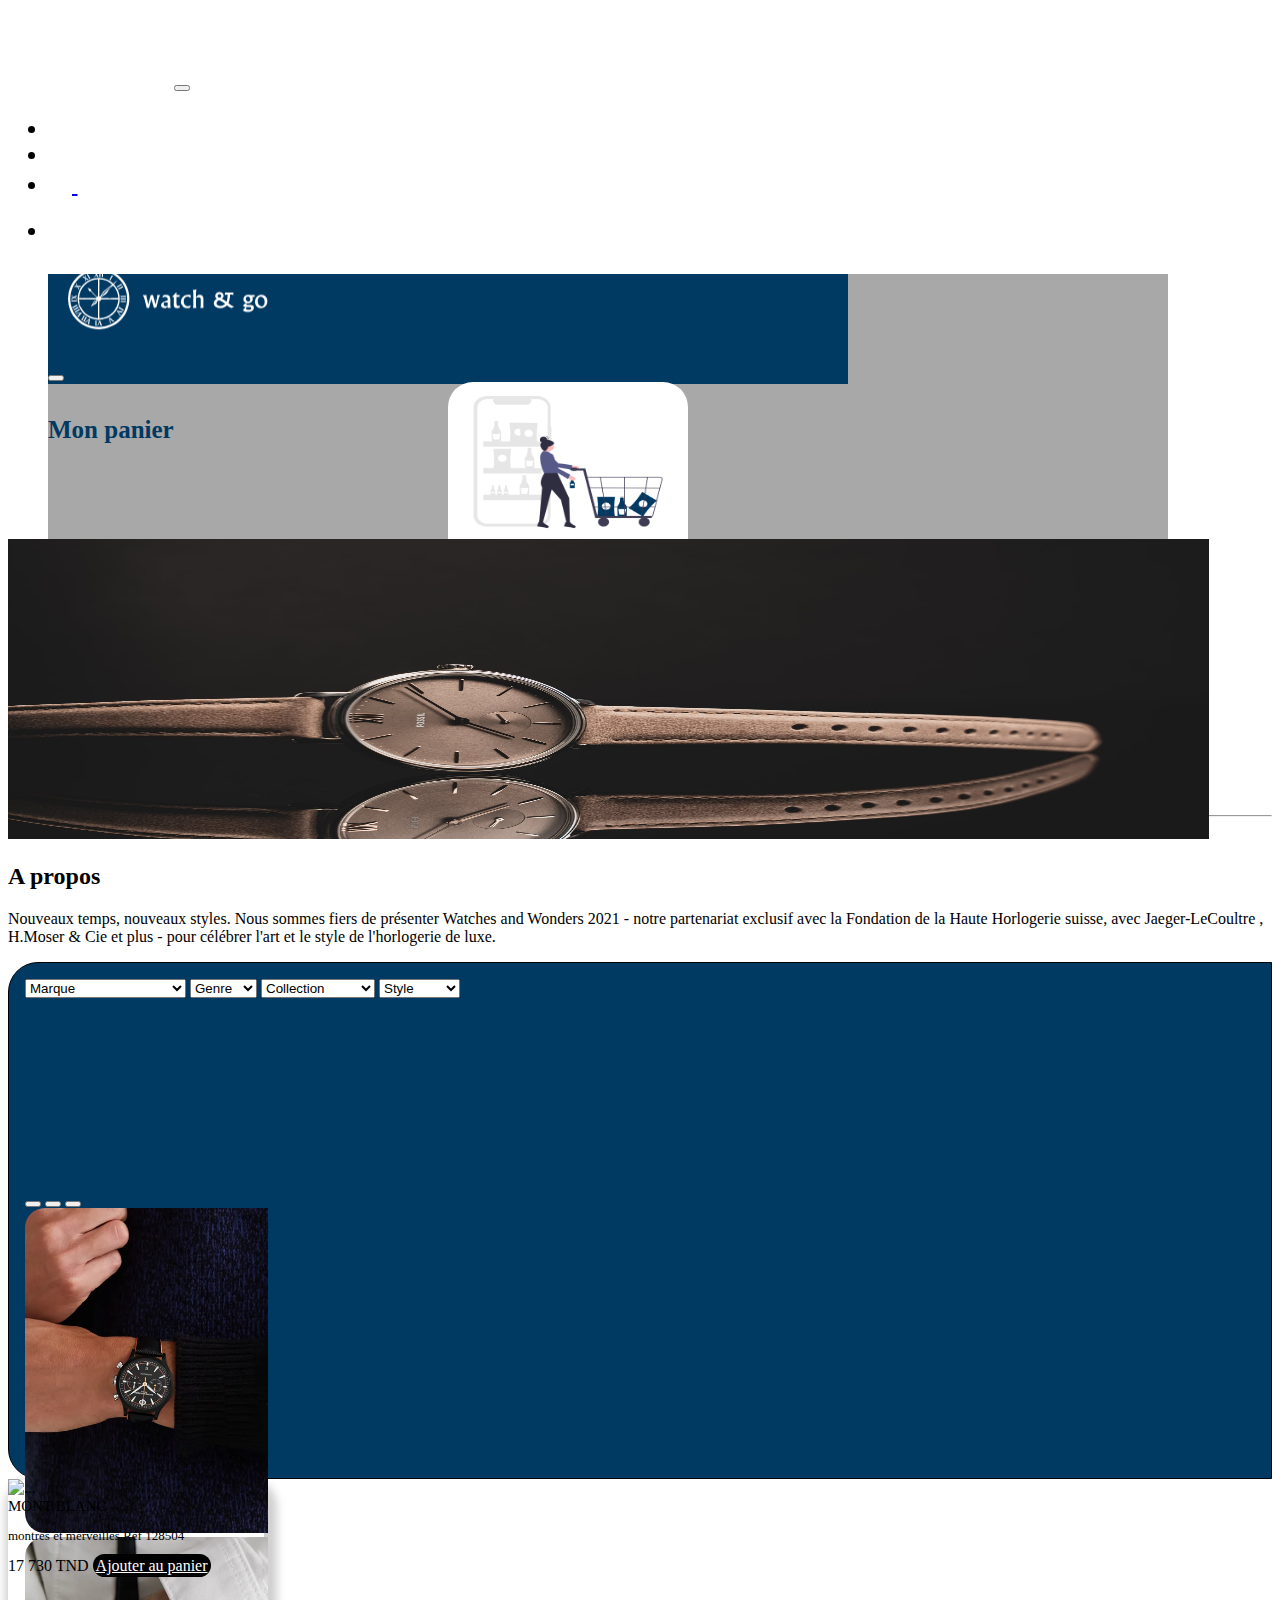
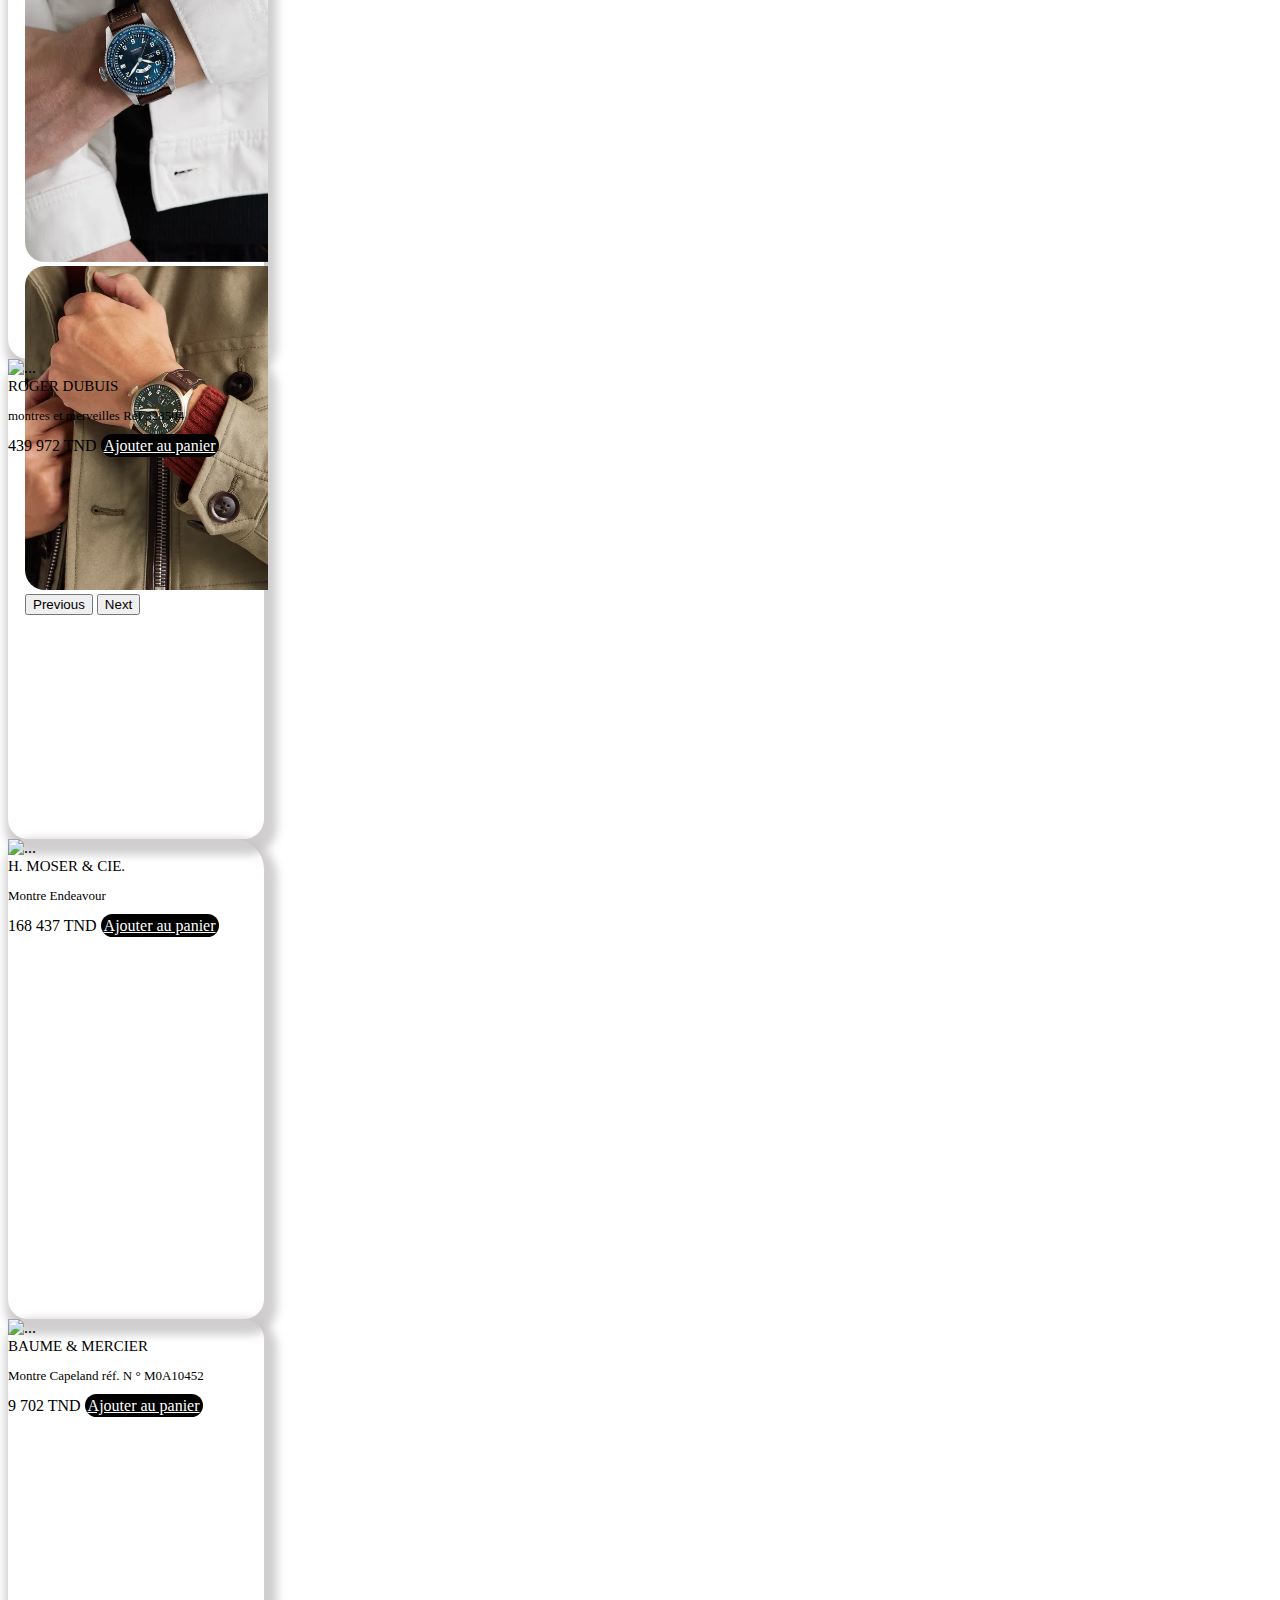
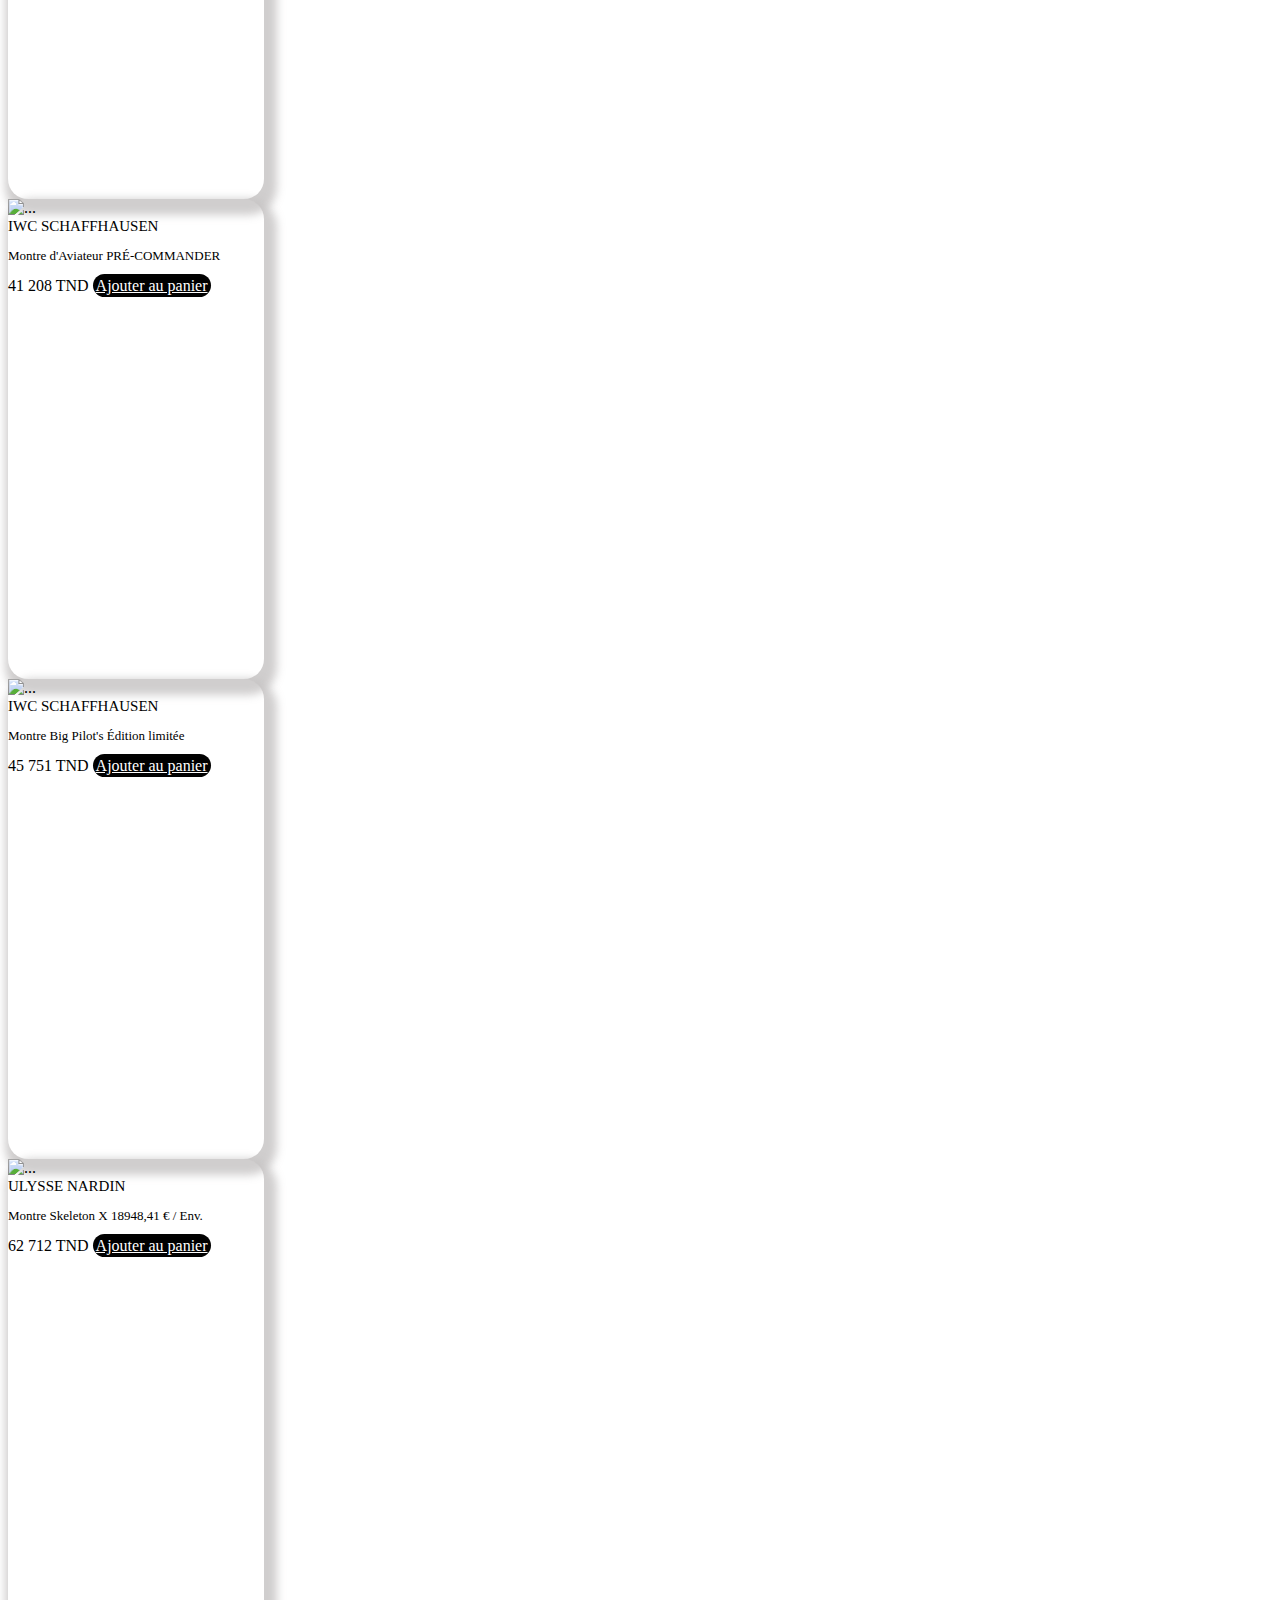
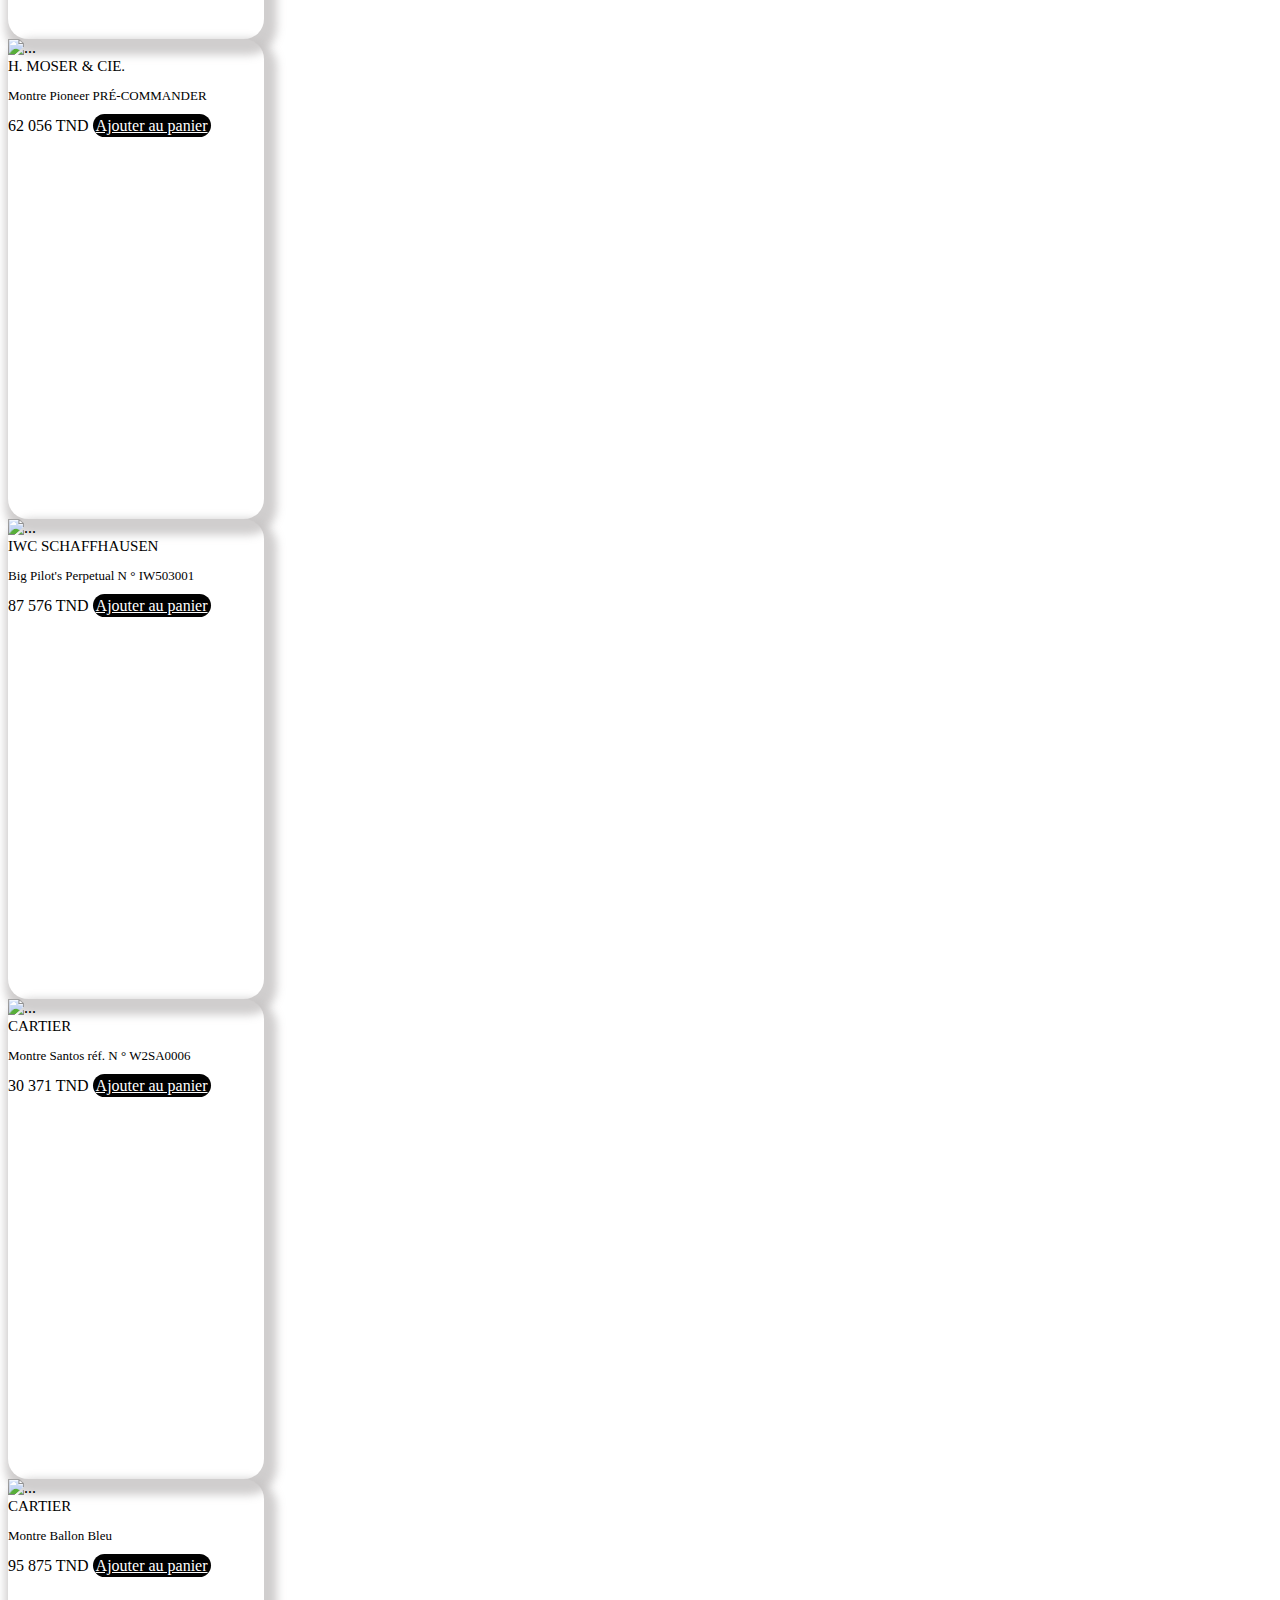
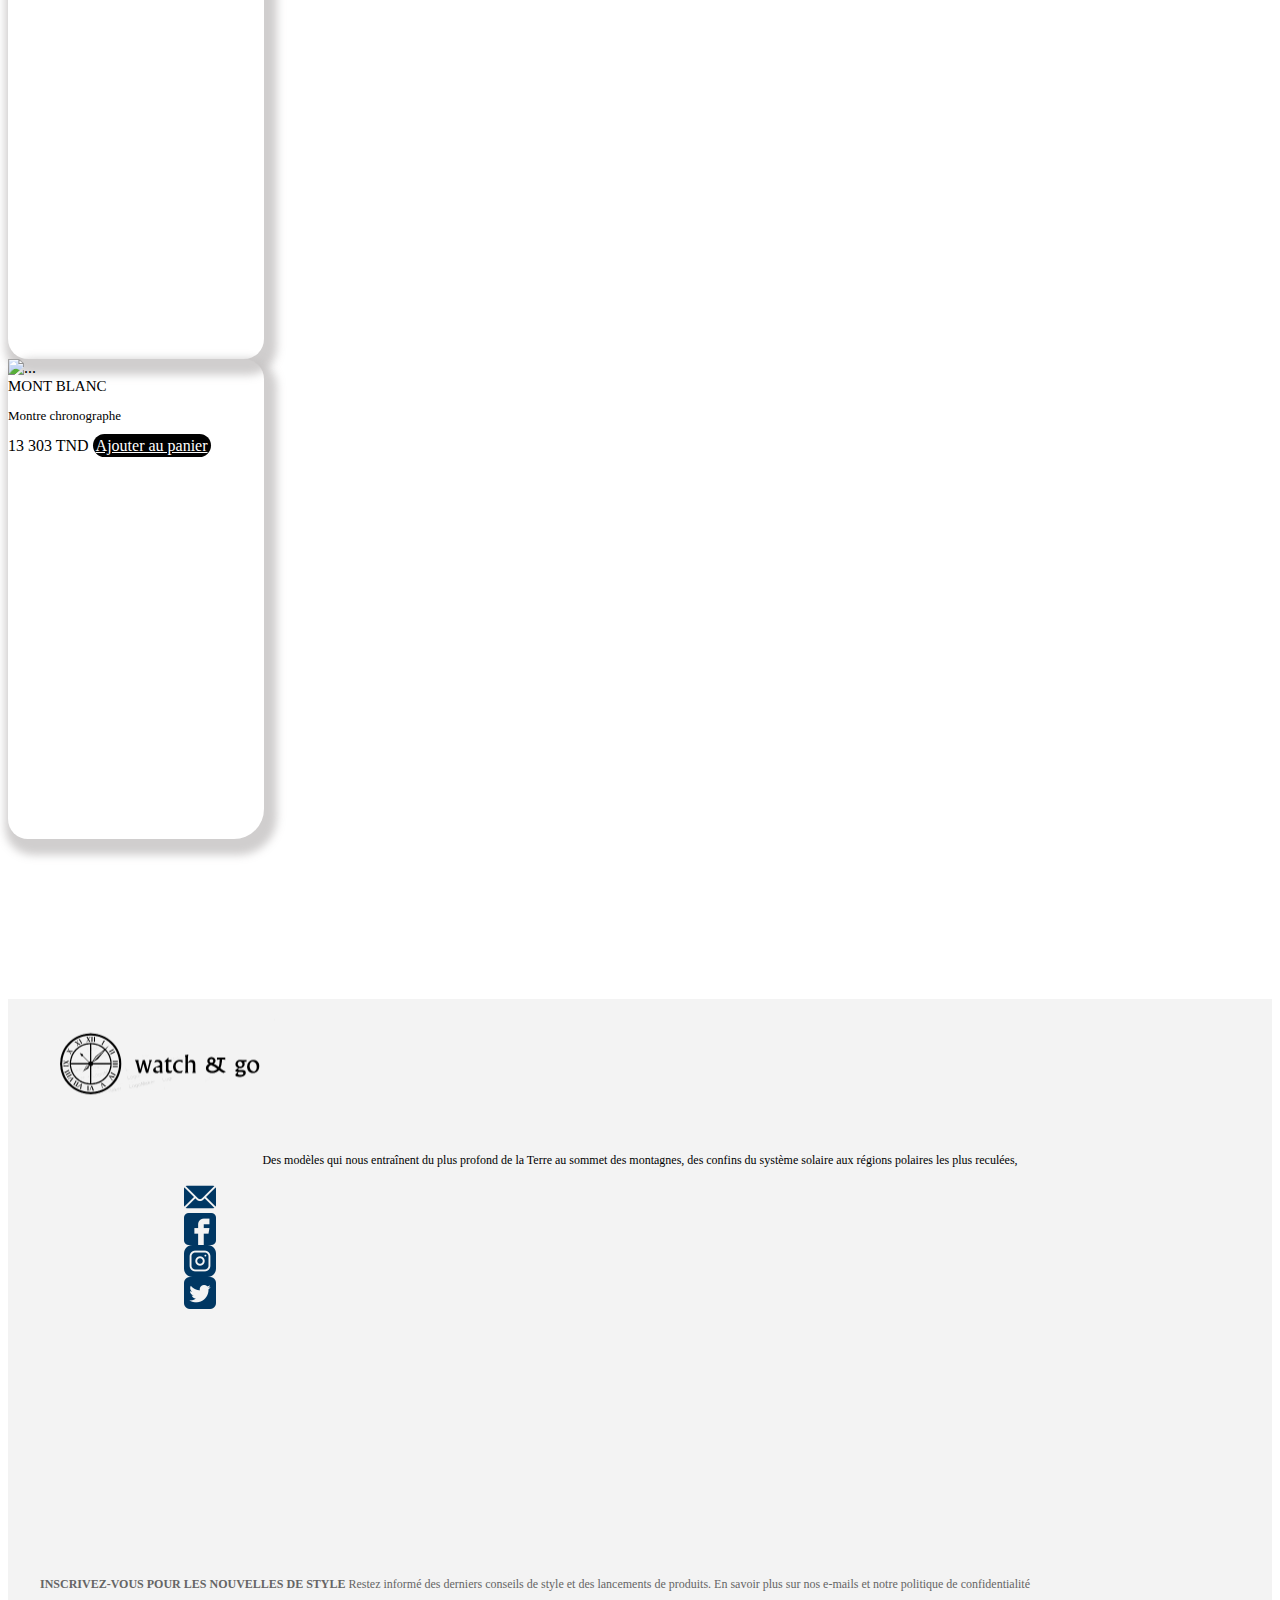
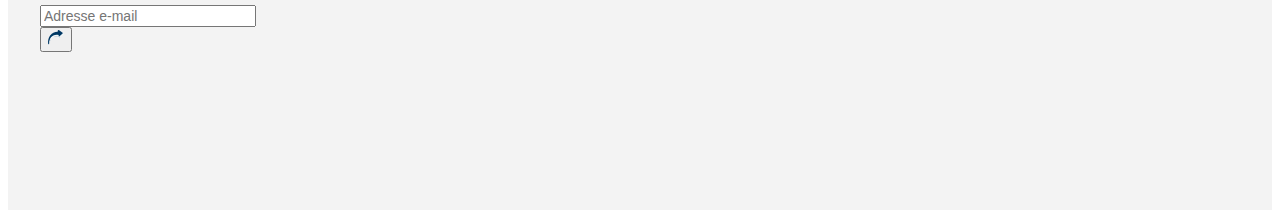
==== commit 381e403e: "Js-panier" ====
--- a/index.html
+++ b/index.html
@@ -25,10 +25,10 @@
       <div class="collapse navbar-collapse mt-3" id="navbarNav">
         <ul class="navbar-nav  ms-auto">
           <li class="nav-item">
-            <a id="titre-nav1" class="nav-link active" aria-current="page" href="index.html">Apropos</a>
-          </li>
-          <li class="nav-item">
-            <a id="titre-nav" class="nav-link ms-5" href="#">contact</a>
+            <a id="titre-nav1" class="nav-link active" aria-current="page" href="index.html">A propos</a>
+          </li>
+          <li class="nav-item">
+            <a id="titre-nav" class="nav-link ms-5" href="#contactfooter">contact</a>
           </li>
           <li class="nav-item">
             <a class="nav-link me-3 " href="#"><img id="bntlight" class="me-3" src="images/moon.png" alt=""> <img src="images/magnifying-glass.png" alt=""> </a>
@@ -37,7 +37,7 @@
             <!------------**********************modal******************------->
             <!--modal-->
 <!-- Button trigger modal -->
-<a href="#"><img src="images/shopping-cart (2).png" data-bs-toggle="modal" data-bs-target="#exampleModal">
+<a href="#"><img id="iconpanier" src="images/shopping-cart (2).png" data-bs-toggle="modal" data-bs-target="#exampleModal">
 
 </a><span id="val"></span>
 <!-- Modal -->
@@ -56,9 +56,10 @@
       <section class="container content-section">
         <h6 id="titre-modl-top" class="section-header">Mon panier</h6><img id="img-modl" src="images/img-modal.png" alt="">
         <div class="cart-row" id="titre-panier">
+          <hr>
             <span class="cart-item cart-header cart-column ">Éléments</span>
-            <span class="cart-price cart-header cart-column ms-5"> Prix</span>
-            <span class="cart-quantity cart-header cart-column ms-5">Quantité</span>
+            <span id="prix-produit" class="cart-price cart-header cart-column "> Prix</span>
+            <span class="cart-quantity cart-header cart-column">Quantité</span>
             <span class="ms-5">Supprimer</span>
         </div>
         <hr>
@@ -68,7 +69,7 @@
         <hr>
         <div class="cart-total">
             <strong class="cart-total-title">Total</strong>
-            <span class="cart-total-price ms-5">0 TND</span>
+            <span class="cart-total-price ms-5"> <strong>0</strong>  TND</span>
         </div>
         <button id="bt-modl-p" class="btn btn-primary btn-purchase" type="button">Vider le panier</button> <br> <button class="btn btn-primary btn-commd" type="button">Finaliser ma commande</button>
     </section>
@@ -76,7 +77,7 @@
 
       </div>
       <div class="modal-footer">
-        <button type="button" class="btn btn-secondary" data-bs-dismiss="modal">Close</button>
+        <button type="button" class="btn btn-secondary" data-bs-dismiss="modal">Fermer</button>
       </div>
     </div>
   </div>
@@ -102,7 +103,7 @@
   <div class="container">
     <div class="row">
       <div class="col-md-4"></div>
-      <div class="col-md-4 text-center mt-5 mb-5"> <h2>Apropos</h2>
+      <div class="col-md-4 text-center mt-5 mb-5"> <h2>A propos</h2>
         <p>Nouveaux temps, nouveaux styles. Nous sommes fiers de présenter Watches and Wonders 2021 - notre partenariat exclusif avec la Fondation de la Haute Horlogerie suisse, avec Jaeger-LeCoultre , H.Moser &  Cie  et plus - pour célébrer l'art et le style de l'horlogerie de luxe.</p>
       </div>
       <div class="col-md-4"></div>
@@ -114,9 +115,70 @@
 <!----********************************************end test*********************************-->
   <div class="container">
     <div class="row">
-      <div class="col-md-2"></div>
+      
+      <div class="col-md-3 select-opt">
+        <!-----------*******select******************-->
+        <select class="form-select form-select-sm mb-5 mt-5" aria-label=".form-select-sm example">
+          <option selected>Marque</option>
+          <option value="1">MONT BLANC</option>
+          <option value="2">BAUME & MERCIER</option>
+          <option value="3">IWC SCHAFFHAUSEN</option>
+        </select>
+        <!-------------->
+        <select class="form-select form-select-sm mb-5" aria-label=".form-select-sm example">
+          <option selected>Genre</option>
+          <option value="1"> homme </option>
+          <option value="2"> femme</option>
+         
+        </select>
+        <!-------------->
+        <select class="form-select form-select-sm mb-5" aria-label=".form-select-sm example">
+          <option selected>Collection</option>
+          <option value="1">Collection 2021</option>
+          <option value="2">Collection 2020</option>
+          
+        </select>
+        <!-------------->
+        <select class="form-select form-select-sm mb-5" aria-label=".form-select-sm example">
+          <option selected>Style</option>
+          <option value="1">Classique</option>
+          <option value="2">Moderne</option>
+          <option value="3">Originale</option>
+          <option value="3"> Digitale</option>
+         
+        </select>
+        <!-------------->
+        <!---****************carosel  1------------------------>
+        <div id="carouselExampleIndicators" class="carousel slide" data-bs-ride="carousel">
+          <div class="carousel-indicators">
+            <button type="button" data-bs-target="#carouselExampleIndicators" data-bs-slide-to="0" class="active" aria-current="true" aria-label="Slide 1"></button>
+            <button type="button" data-bs-target="#carouselExampleIndicators" data-bs-slide-to="1" aria-label="Slide 2"></button>
+            <button type="button" data-bs-target="#carouselExampleIndicators" data-bs-slide-to="2" aria-label="Slide 3"></button>
+          </div>
+          <div class="carousel-inner">
+            <div class="carousel-item active">
+              <img id="img-carousel" src="images/img04.webp" class="d-block w-100" alt="...">
+            </div>
+            <div class="carousel-item">
+              <img  id="img-carousel" src="images/img05.webp" class="d-block w-100" alt="...">
+            </div>
+            <div class="carousel-item">
+              <img  id="img-carousel" src="images/img06.webp" class="d-block w-100" alt="...">
+            </div>
+          </div>
+          <button class="carousel-control-prev" type="button" data-bs-target="#carouselExampleIndicators" data-bs-slide="prev">
+            <span class="carousel-control-prev-icon" aria-hidden="true"></span>
+            <span class="visually-hidden">Previous</span>
+          </button>
+          <button class="carousel-control-next" type="button" data-bs-target="#carouselExampleIndicators" data-bs-slide="next">
+            <span class="carousel-control-next-icon" aria-hidden="true"></span>
+            <span class="visually-hidden">Next</span>
+          </button>
+        </div>
+        <!-----------*******END select******************-->
+      </div>
       <!-------------->
-      <div class="col-md-10 shop-items">
+      <div class="col-md-9 shop-items">
         <!------------**************3 card 1***********------------->
         
         <!--------------------test---------->
@@ -147,9 +209,9 @@
   </div>
 </div></div>
 <!------------------->
-<div class="col-md-3"><div class="card shop-item" >
-  <img id="img3" onmouseover="setNewImahe3()" onmouseout="setOldImage03()"src="//cache.mrporter.com/variants/images/6630340696378567/in/w560_q80.jpg" class="card-img-top shop-item-image" alt="...">
-  <div class="card-body text-center">
+<div class="col-md-3"><div id="card-bod-radis" class="card shop-item" >
+  <img  id="img3" onmouseover="setNewImahe3()" onmouseout="setOldImage03()"src="//cache.mrporter.com/variants/images/6630340696378567/in/w560_q80.jpg" class="card-img-top shop-item-image" alt="...">
+  <div  class="card-body text-center">
     <span class="card-title shop-item-title">H. MOSER & CIE.</span>
     <p class="card-text shop-item-details">
       Montre Endeavour 
@@ -240,7 +302,7 @@
                   <!--------------*********End 3 card 3*********------------->
                    <!------------**************3 card 4***********------------->
         <div class="row card3">
-          <div class="col-md-3"><div class="card shop-item" style="width: 15rem;">
+          <div class="col-md-3"><div class="card shop-item" >
             <img id="img10" onmouseover="setNewImahe10()" onmouseout="setOldImage010()"src="//cache.mrporter.com/variants/images/16301891330334242/in/w560_q80.jpg" class="card-img-top shop-item-image " alt="...">
             <div class="card-body text-center">
               <span class="card-title shop-item-title">CARTIER</span>
@@ -252,7 +314,7 @@
             </div>
           </div></div>
           <!----------------->
-          <div class="col-md-3"><div class="card shop-item" style="width: 15rem;">
+          <div class="col-md-3"><div class="card shop-item" >
             <img id="img11" onmouseover="setNewImahe11()" onmouseout="setOldImage011()"src="//cache.mrporter.com/variants/images/16301891330335787/in/w560_q80.jpg" class="card-img-top shop-item-image" alt="...">
             <div class="card-body text-center">
               <span class="card-title shop-item-title">CARTIER</span>
@@ -264,7 +326,7 @@
             </div>
           </div></div>
           <!------------------->
-          <div class="col-md-3"><div class="card shop-item" style="width: 15rem;" >
+          <div class="col-md-3"><div id="card-bod-radis-bt" class="card shop-item"  >
             <img id="img12" onmouseover="setNewImahe12()" onmouseout="setOldImage012()"src="//cache.mrporter.com/variants/images/16301891330263557/in/w560_q80.jpg" class="card-img-top shop-item-image" alt="...">
             <div class="card-body text-center">
               <span class="card-title shop-item-title">MONT BLANC</span>
@@ -285,7 +347,7 @@
  
 
   <!---------------------------------Footer-------------------------->
-  <footer><div class="container mt-5">
+  <footer id="contactfooter"><div class="container">
     <div class="row">
       <!---------------------logi --info------------->
       <div class="col-md-3"> <img id="logo-footer" src="images/logo.png" alt=""> <p id="parg-footr">Des modèles qui nous entraînent du plus profond de la Terre au sommet des montagnes, des confins du système solaire aux régions polaires les plus reculées, </p> </div>
@@ -321,6 +383,8 @@
   <!----------------------------------************test----panier*******************-->
  
 <!---------------------------------------link js-------------------------->
+<script src="https://cdnjs.cloudflare.com/ajax/libs/gsap/3.6.1/gsap.min.js"></script>
+<script src="https://cdnjs.cloudflare.com/ajax/libs/gsap/3.6.1/EaselPlugin.min.js"></script>
 <script src="script.js"></script>
 <script src="panier.js"></script>
 </body>
--- a/style.css
+++ b/style.css
@@ -38,7 +38,7 @@
 .img-covr{
     width: 100%;
     height: 300px;
-   
+   margin: 0 auto;
     margin-top: -25rem;
     z-index: -1;
 }
@@ -47,7 +47,14 @@
      box-shadow: 1px 2px 1px 2px rgba(255, 255, 255, 0.199);
      margin-top: -1rem;
 }
+#iconpanier{
+    margin-top: 1rem;
+}
+
 /*------------------------------modal--------------------------------*/
+.modal-content{
+    width: 800px !important;
+}
 .modal{
     width: 70rem !important;
     background-color: rgba(19, 16, 16, 0.363) !important;
@@ -56,14 +63,33 @@
     font-size: 20px;
     justify-content: space-around;
 }
+#prix-produit{
+    margin-left: 15rem;
+}
+.cart-total-title{
+    margin-left: 19rem;
+    color: black;
+}
 #bt-modl-p{
-    margin-left: 20rem;
-    margin-top: -4rem;
+    margin-left: 15.6rem;
+margin-top: 3rem;
     background-color: black;
 }
+#bt-modl-p:hover{
+   
+    background-color: #003a63;
+}
 .btn-commd{
+    background-color: #003a63 !important;
+    margin-left: 23.3rem;
+    margin-top: -4.8rem;
+ 
+}
+.btn-commd:hover{
     background-color: black !important;
-    margin-left: 8.3rem;
+    margin-left: 23.3rem;
+    margin-top: -4.8rem;
+ 
 }
 #head-modl{
     background-color: #003a63;
@@ -78,17 +104,95 @@
     display: flex;
 
 }
+.cart-quantity{
+   padding-left: 5rem !important;
+   padding-right: 3rem !important;
+}
 #inpt-modal{
     width: 3rem;
+    margin-left: 23.2rem;
+    border-radius: 20%;
+}
+#titre-card-modal{
+    font-size: 15px;
+  margin-top: 2rem;
+  margin-left: 2rem;
+
+}
+#prix-{
+   font-size: 15px; 
+   color: black;
+   margin-left: 19rem;
+   margin-top: -4rem;
+   margin-bottom: 3rem;
+   
+}
+.cart-quantity-input{
+    margin-left: 14rem;
+    margin-top: -5rem;
+    height: 1.7em;
+}
+#bt-modlpan{
+    margin-left: 8.5rem;
+    margin-top: -5rem;
+    height: 2.3em;
+    width: 3.3rem;
+}
+#img-modl{
+    border-top-left-radius: 25px;
+    border-top-right-radius: 25px;
+    margin-top: -7.5rem;
+    width: 15rem;
+    height: 10rem;
+    margin-left: 25rem;
+    border-bottom: 2px solid rebeccapurple;
+}
+
+#titre-modl-top{
+    color: #003a63;
+    font-size: 25px;
+   margin-top: 2rem;
+}
+/**---------------------------------select--------------------------------------------*/
+.select-opt{
+    border: black 1px solid;
+    background-color:#003a63 ;
+    padding: 1rem;
+    border-top-left-radius: 30px;
+    border-bottom-left-radius: 30px;
+    
+}
+#card-bod-radis{
+    border-top-right-radius: 30px;
+}
+#card-bod-radis-bt{
+    border-bottom-right-radius: 30px;
+}
+/*-----------------------carousel----------------------*/
+#carouselExampleIndicators{
+    margin-top: 12rem;
+    height: 17rem;
+}
+#img-carousel {
+    height: 20.3rem;
+    border-top-left-radius: 20px;
+    border-bottom-left-radius:20px ;
 }
 /***------------------------------3 card------------------------------------------***/
 .card3{
     justify-content: space-around;
 }
 #butt-card{
-    border: 3px solid #003a63;
+    border: 3px solid #f8f9fa02;
     border-radius: 14px;
-    background-color: #f3f3f3;
+    background-color: black;
+    color: white;
+}
+#butt-card:hover{
+    border: 3px solid #f8f9fa02;
+    border-radius: 14px;
+    background-color:#003a63;
+    color: white;
 }
 .card{
     box-shadow: 5px 8px 8px 8px #c4c1c1c9;
@@ -107,50 +211,11 @@
     width: 12rem;
     height: 20rem;
 }
-#titre-card-modal{
-    font-size: 15px;
-    margin-top: 6rem;
-    margin-left: -6rem;
-    margin-bottom: 2rem;
-
-}
-#prix-{
-   font-size: 15px; 
-   color: black;
-   margin-left: 7rem;
-   margin-top: -7rem;
-   margin-bottom: 3rem;
-   
-}
-.cart-quantity-input{
-    margin-left: 14rem;
-    margin-top: -5rem;
-    height: 1.7em;
-}
-#bt-modlpan{
-    margin-left: 5.5rem;
-    margin-top: -5rem;
-    height: 2.5em;
-}
-#img-modl{
-    border-top-left-radius: 25px;
-    border-top-right-radius: 25px;
-    margin-top: -7.5rem;
-    width: 15rem;
-    height: 10rem;
-    margin-left: 12.5rem;
-    border-bottom: 2px solid rebeccapurple;
-}
-
-#titre-modl-top{
-    color: #003a63;
-    font-size: 25px;
-   margin-top: 2rem;
-}
+
 /***********************************************************************/
 /*----------------------------------------Footer--------------------------------*/
 footer{
-    margin-top: 30rem;
+    margin-top: 10rem;
     background-color: #f3f3f3
     ;
 padding: 2rem;
@@ -173,10 +238,11 @@
 #val{
     border-radius: 50%;
     background-color: white;
-    color: black;
+    color: #003a63;
     width: 5px;
     height: 1px;
     padding: 5px;
+    font-size: 16px;
 
 }
 .search-box{
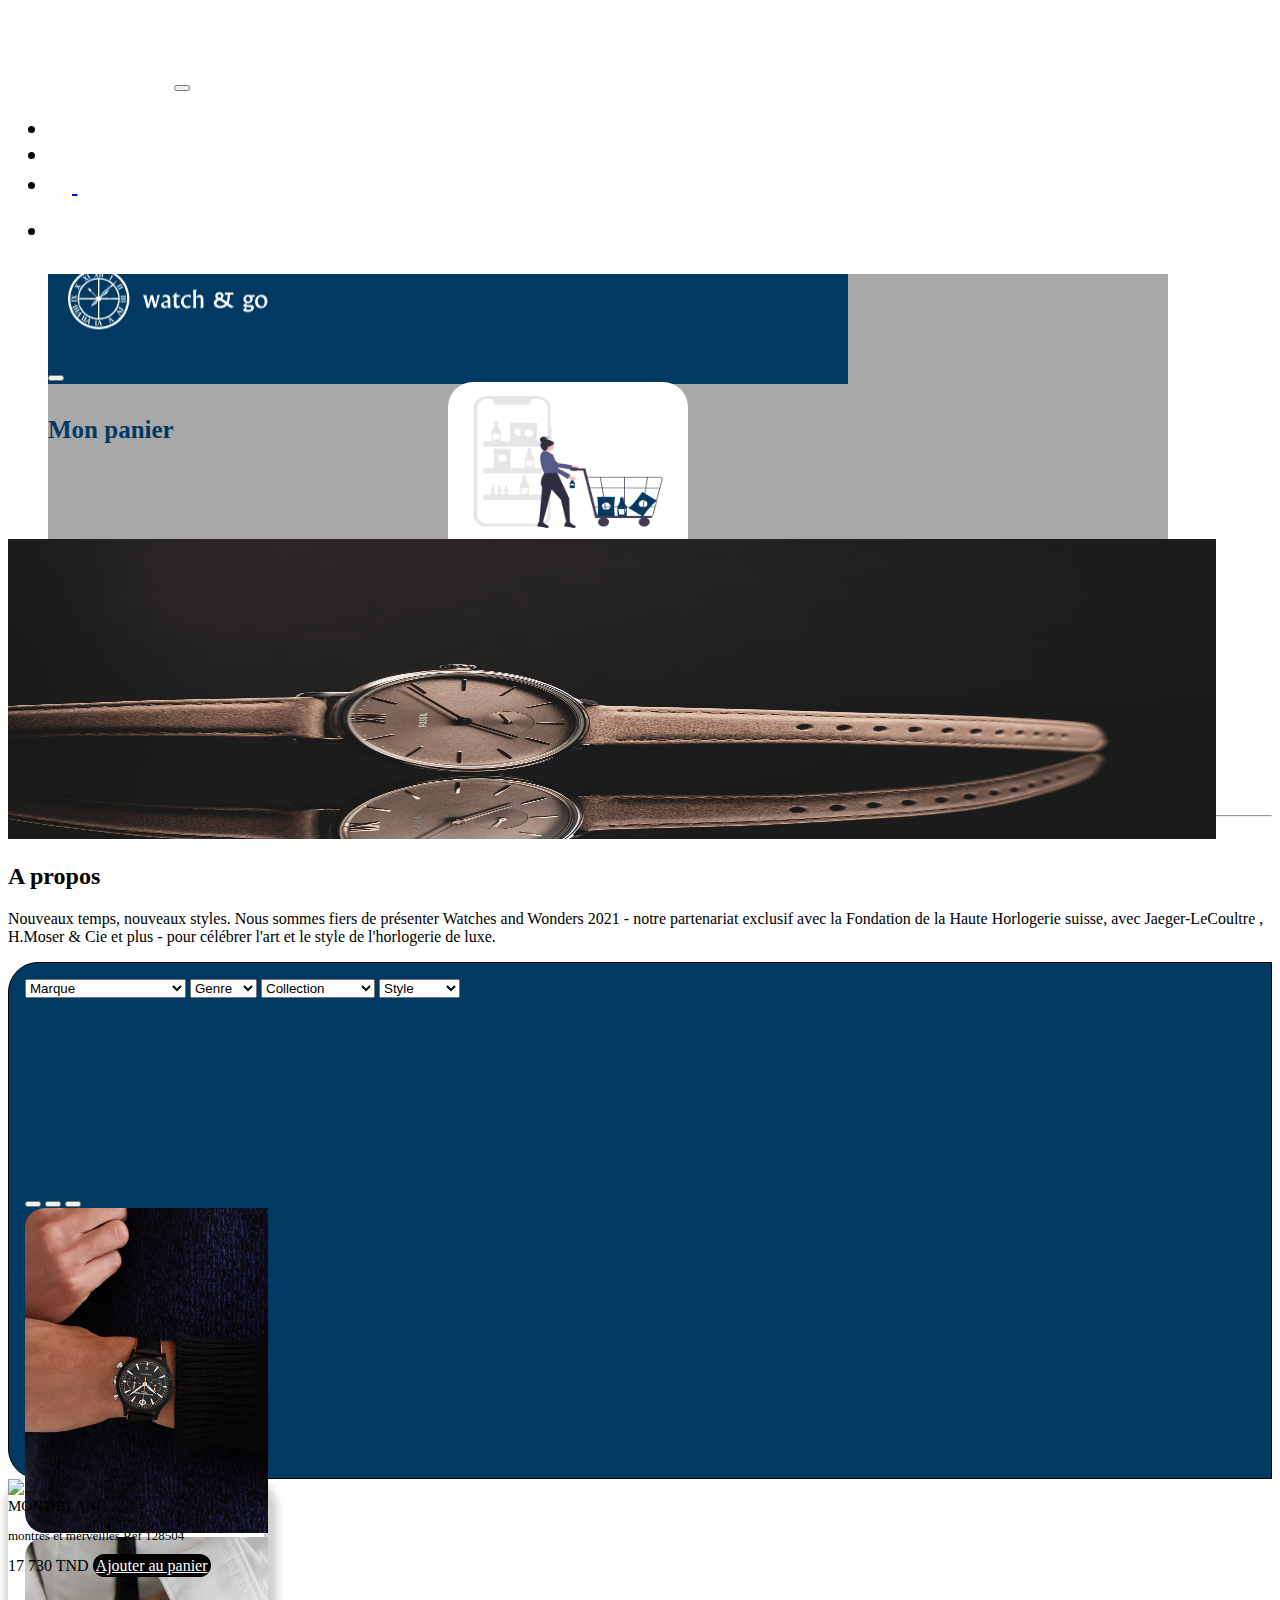
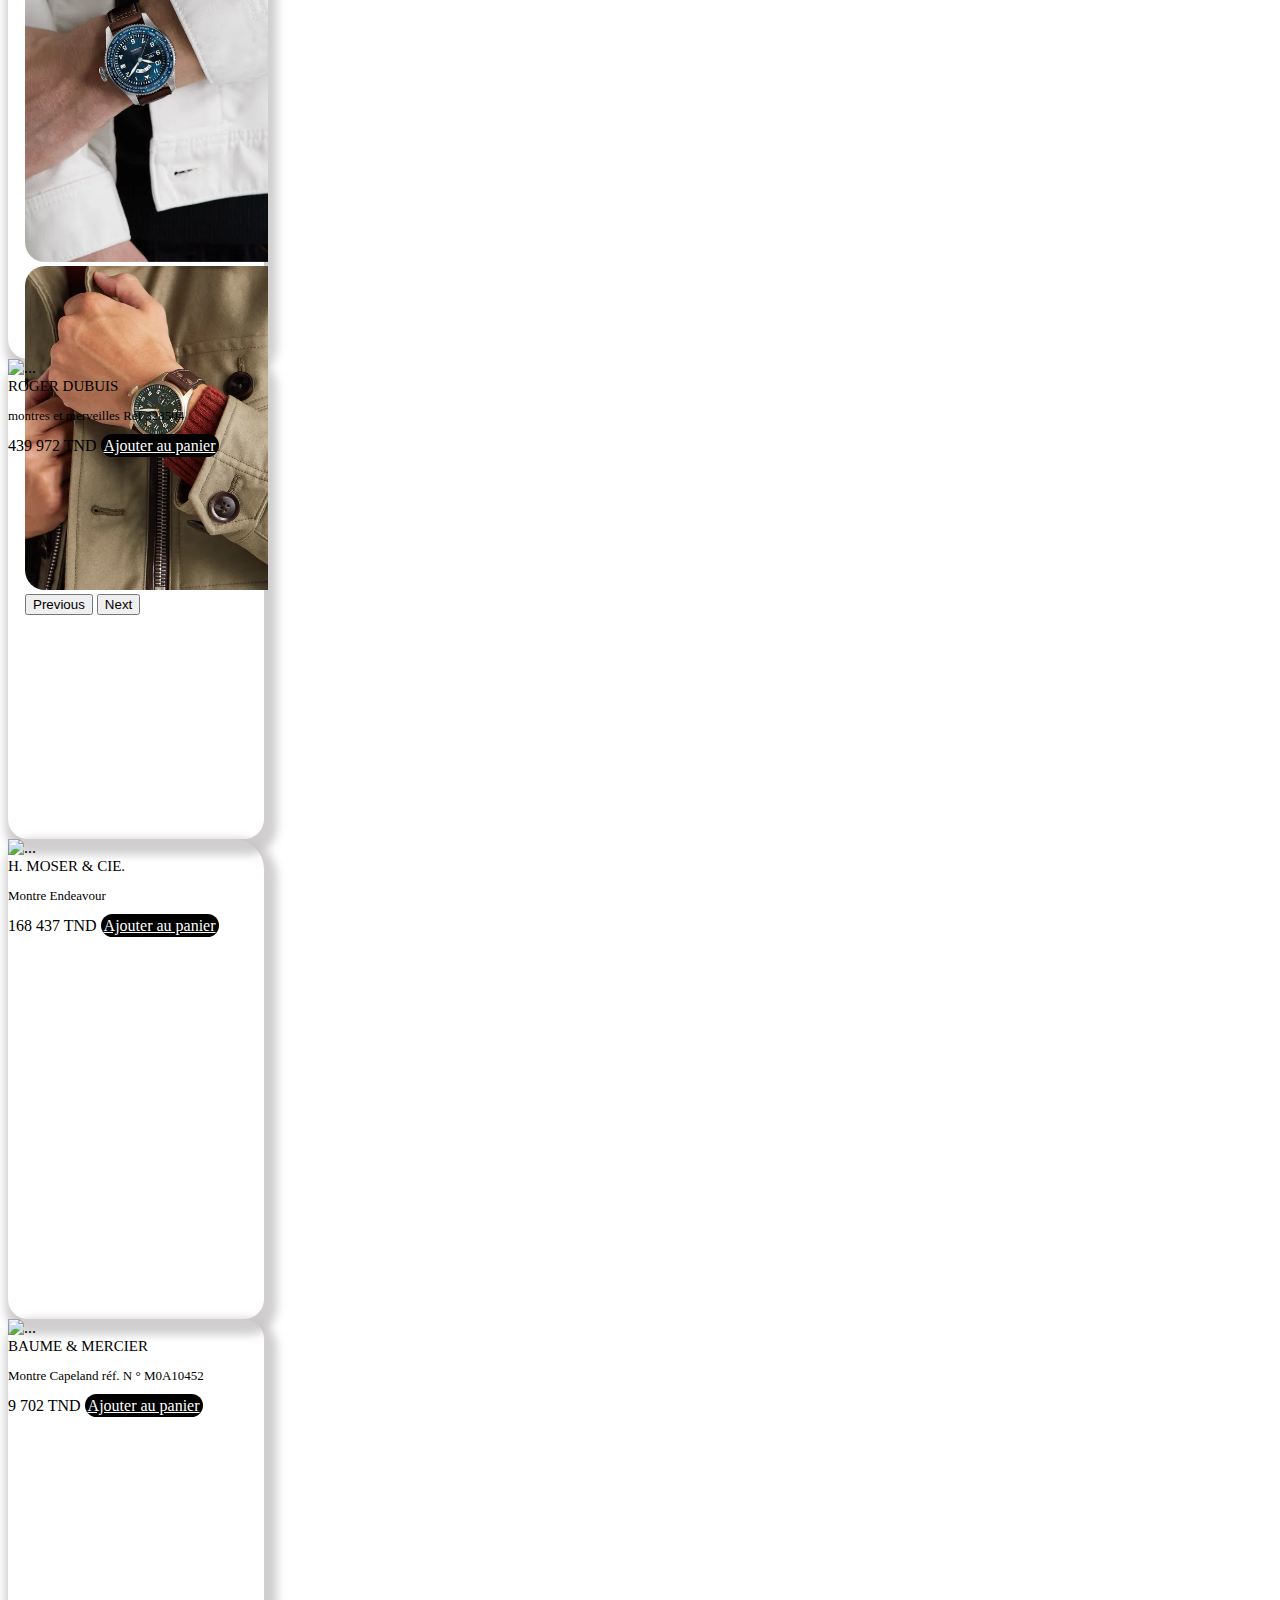
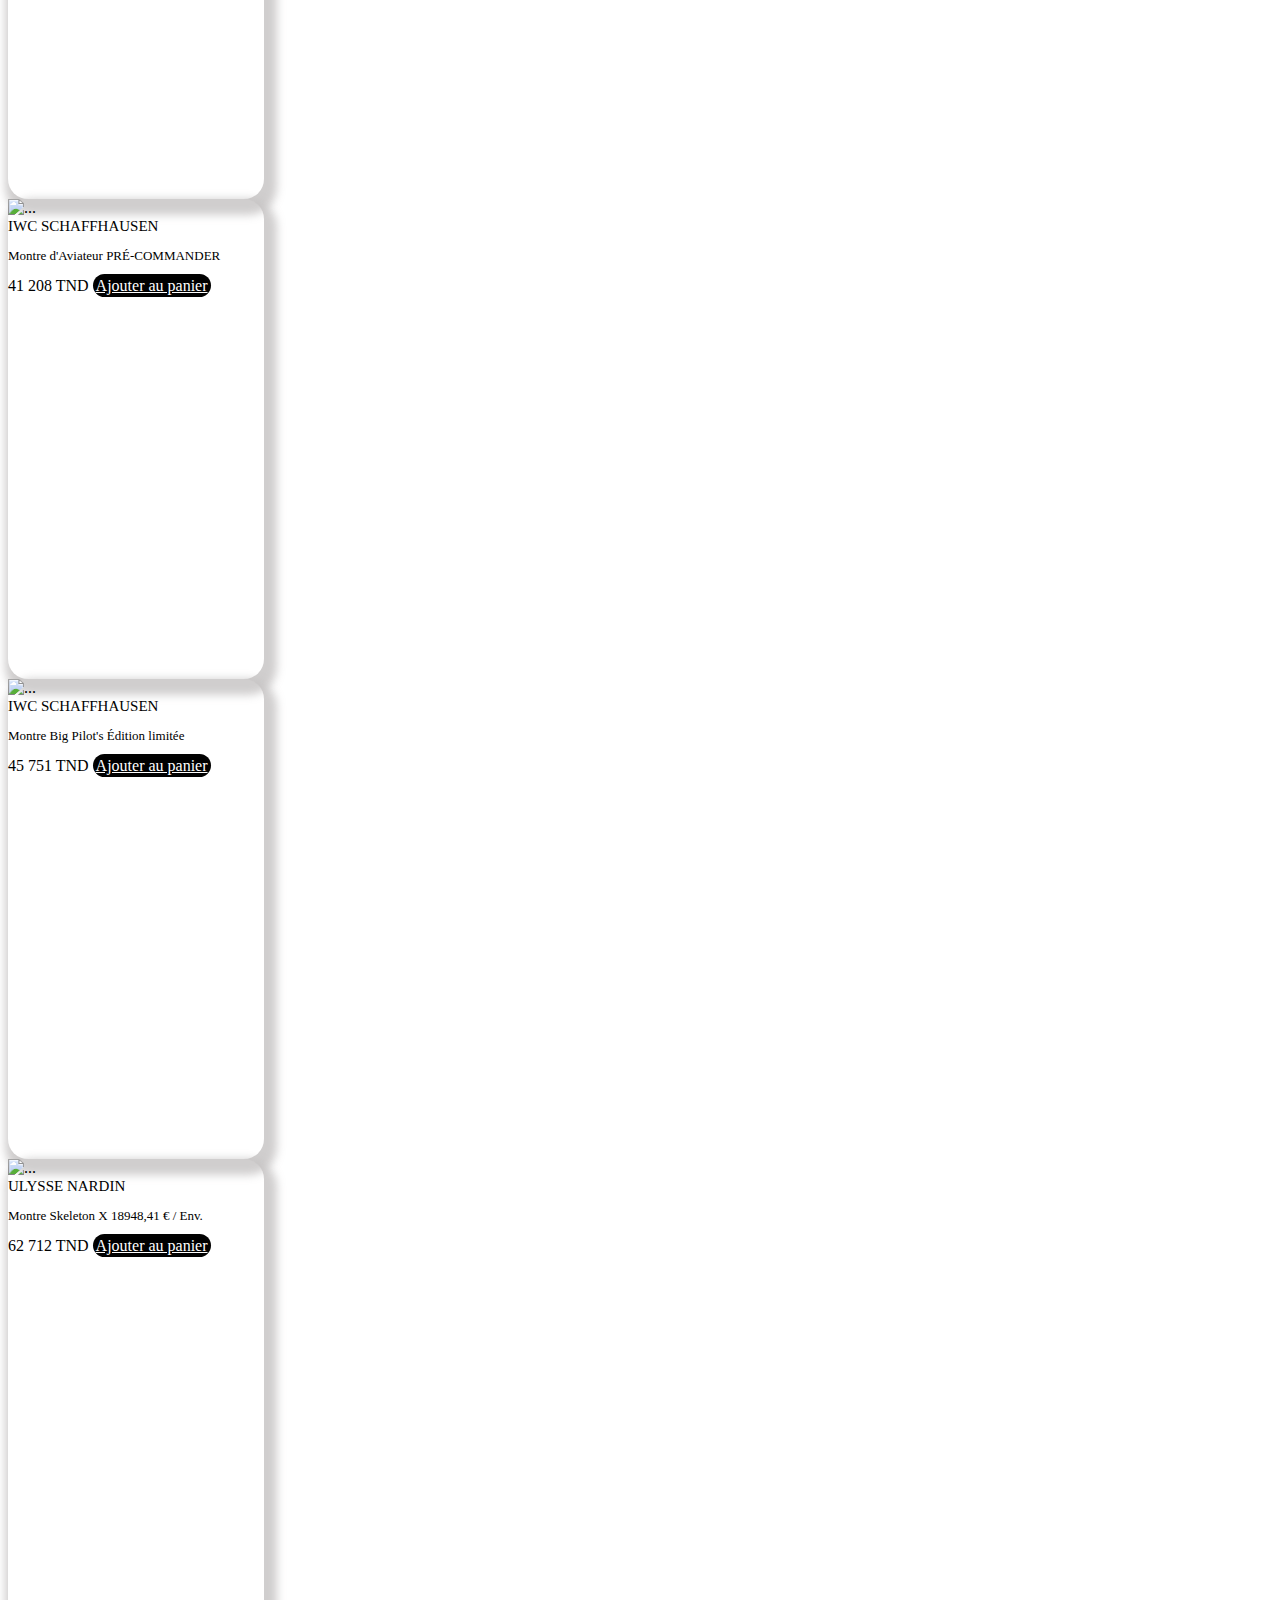
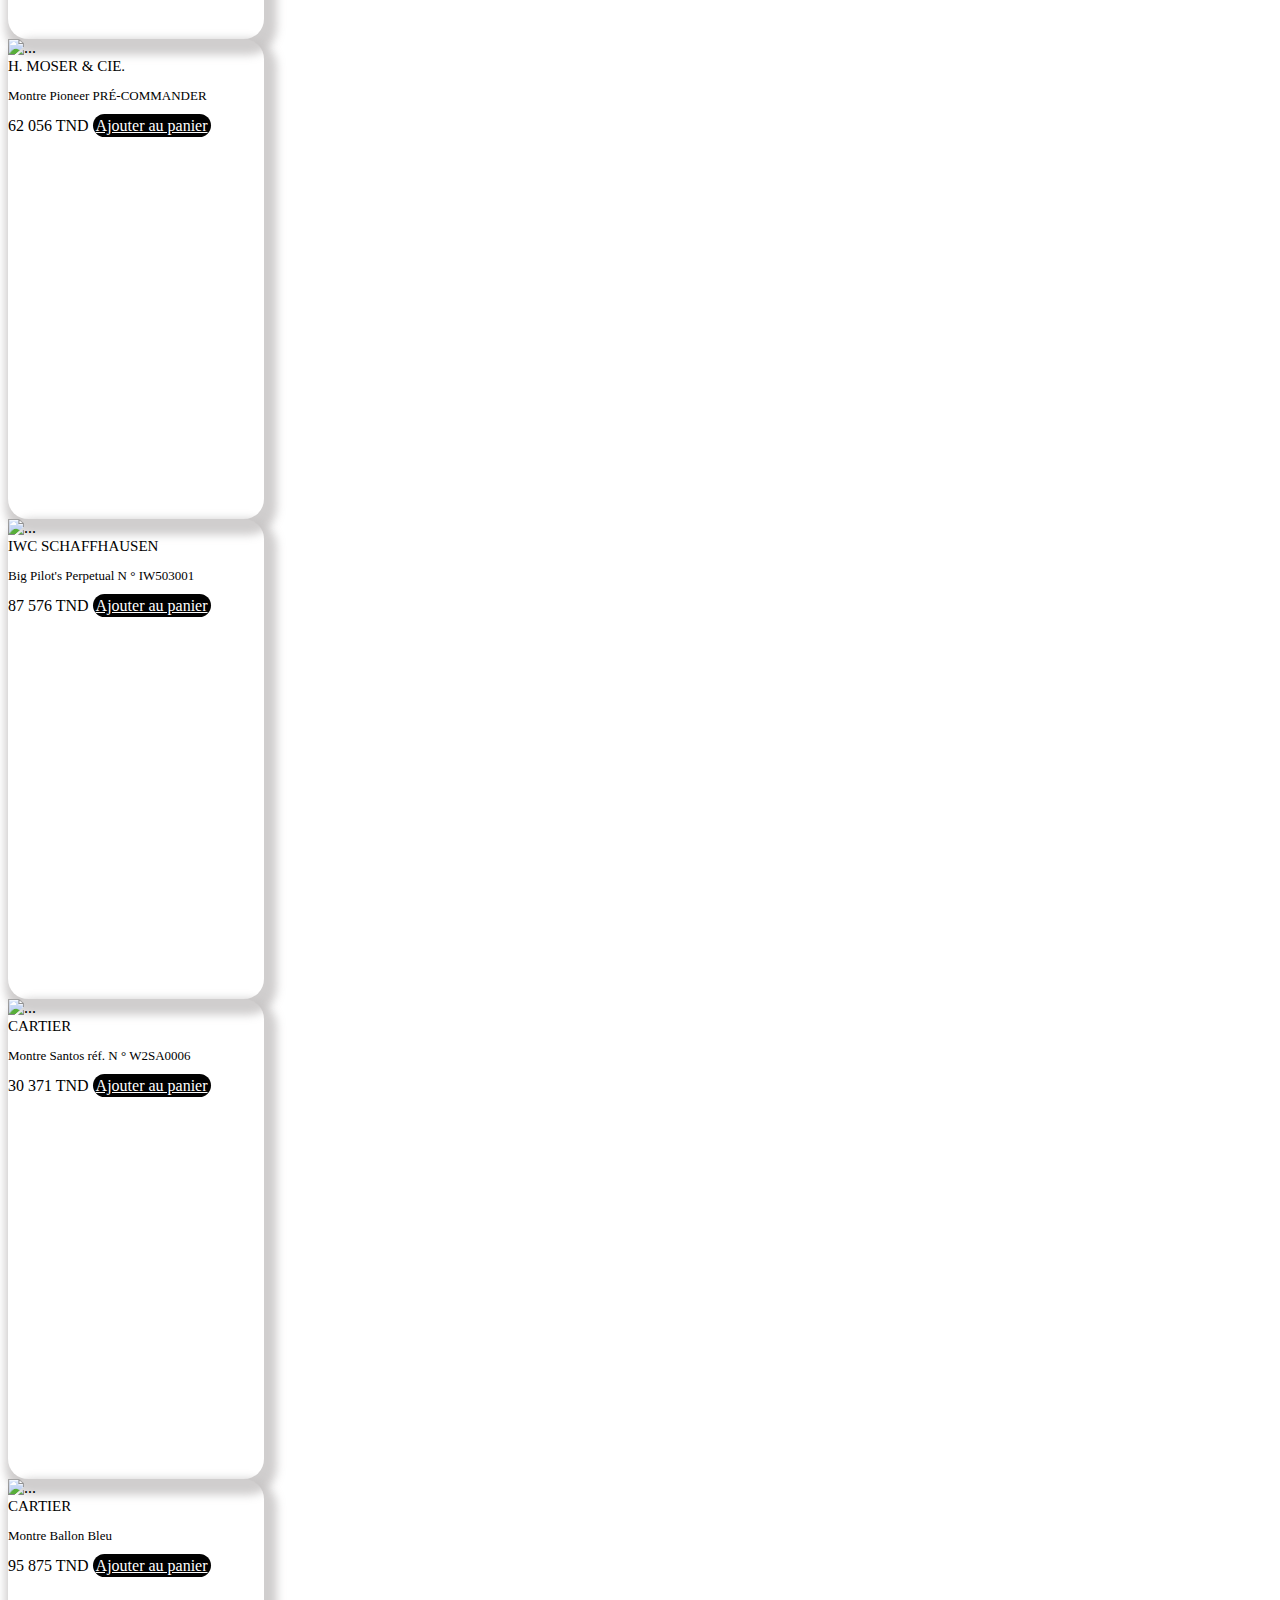
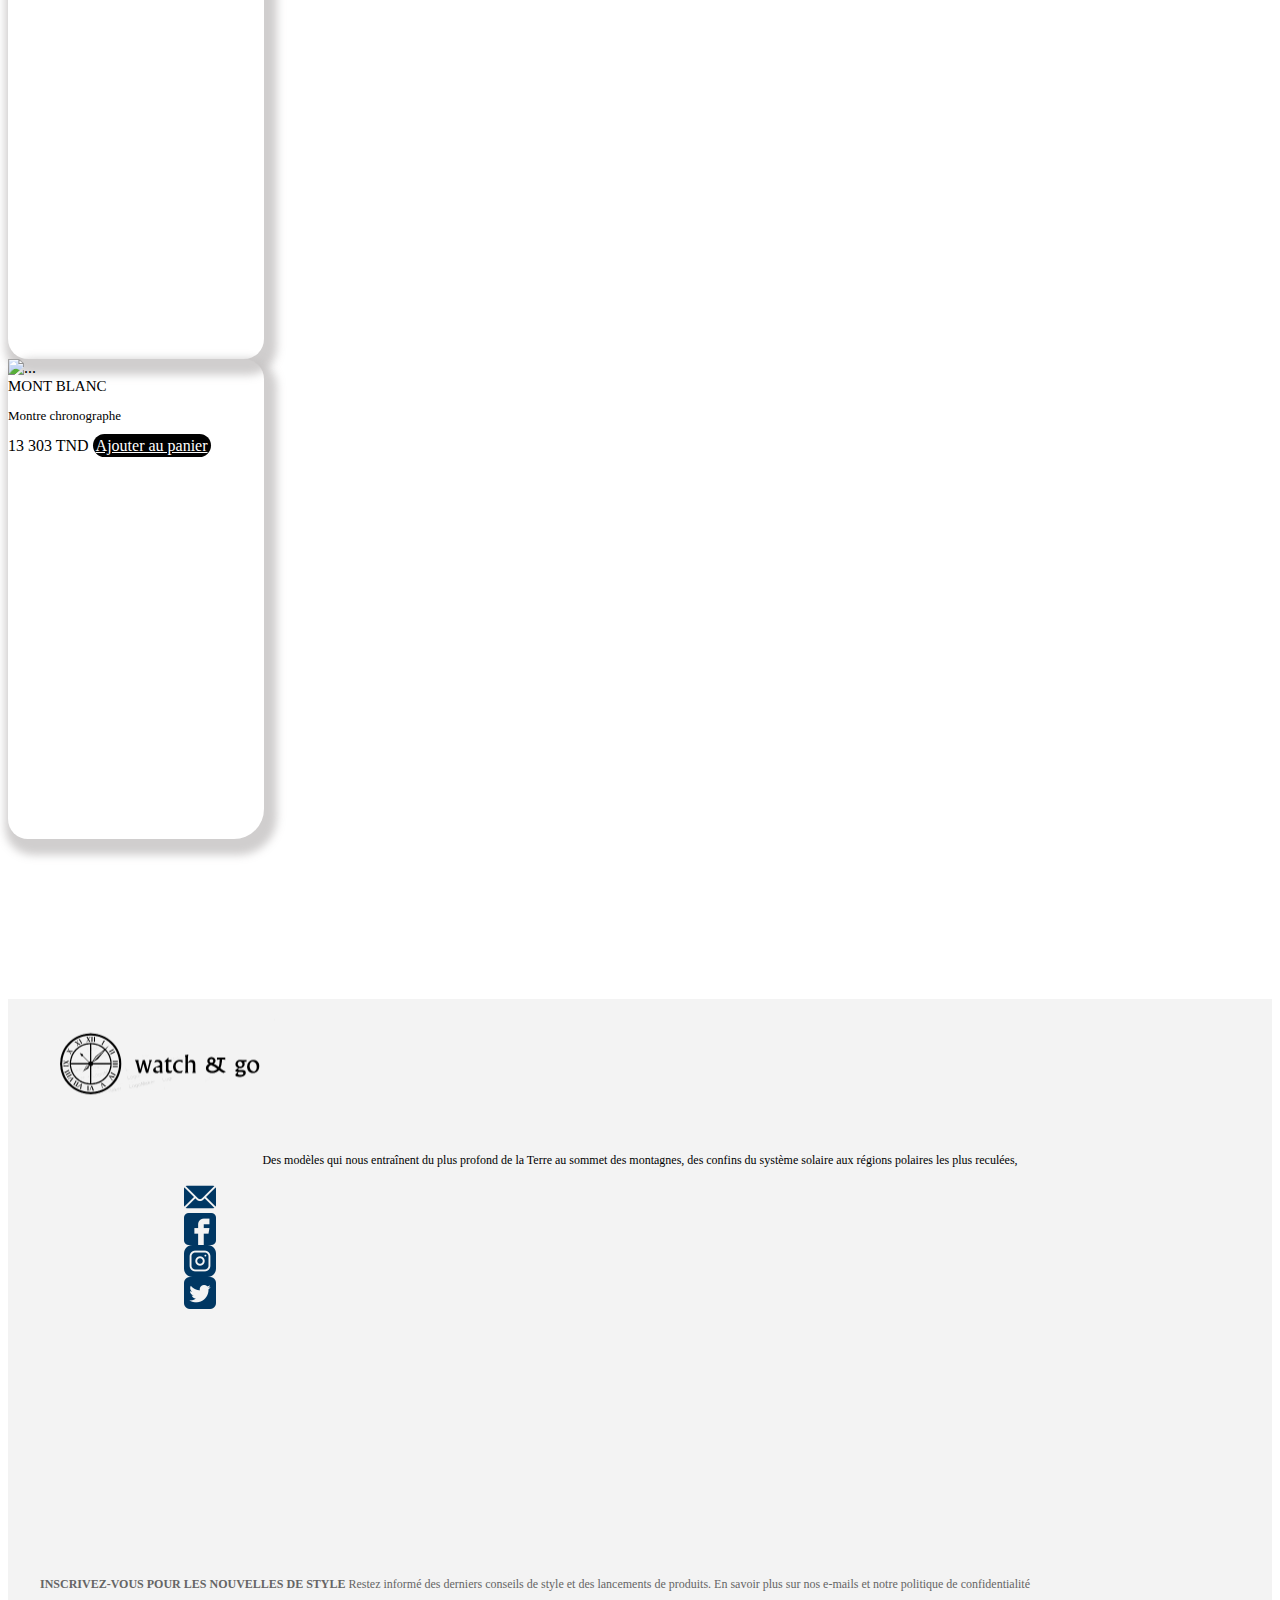
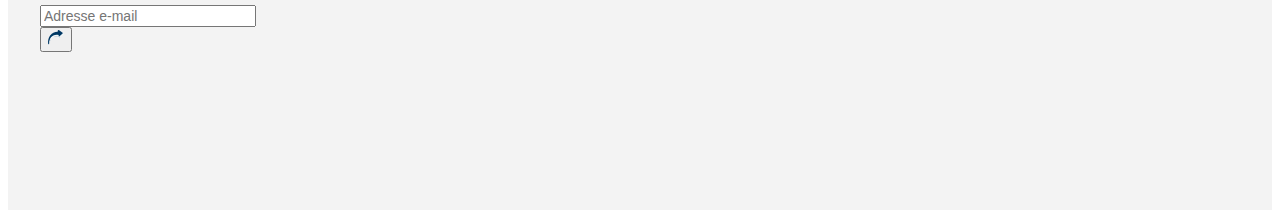
==== commit df43eb24: "version-final" ====
--- a/index.html
+++ b/index.html
@@ -25,7 +25,7 @@
       <div class="collapse navbar-collapse mt-3" id="navbarNav">
         <ul class="navbar-nav  ms-auto">
           <li class="nav-item">
-            <a id="titre-nav1" class="nav-link active" aria-current="page" href="index.html">A propos</a>
+            <a id="titre-nav1" class="nav-link active" aria-current="page" href="#apropos">A propos</a>
           </li>
           <li class="nav-item">
             <a id="titre-nav" class="nav-link ms-5" href="#contactfooter">contact</a>
@@ -103,7 +103,7 @@
   <div class="container">
     <div class="row">
       <div class="col-md-4"></div>
-      <div class="col-md-4 text-center mt-5 mb-5"> <h2>A propos</h2>
+      <div class="col-md-4 text-center mt-5 mb-5"> <h2 id="apropos">A propos</h2>
         <p>Nouveaux temps, nouveaux styles. Nous sommes fiers de présenter Watches and Wonders 2021 - notre partenariat exclusif avec la Fondation de la Haute Horlogerie suisse, avec Jaeger-LeCoultre , H.Moser &  Cie  et plus - pour célébrer l'art et le style de l'horlogerie de luxe.</p>
       </div>
       <div class="col-md-4"></div>
--- a/style.css
+++ b/style.css
@@ -239,8 +239,7 @@
     border-radius: 50%;
     background-color: white;
     color: #003a63;
-    width: 5px;
-    height: 1px;
+    width: 25px;
     padding: 5px;
     font-size: 16px;
 
